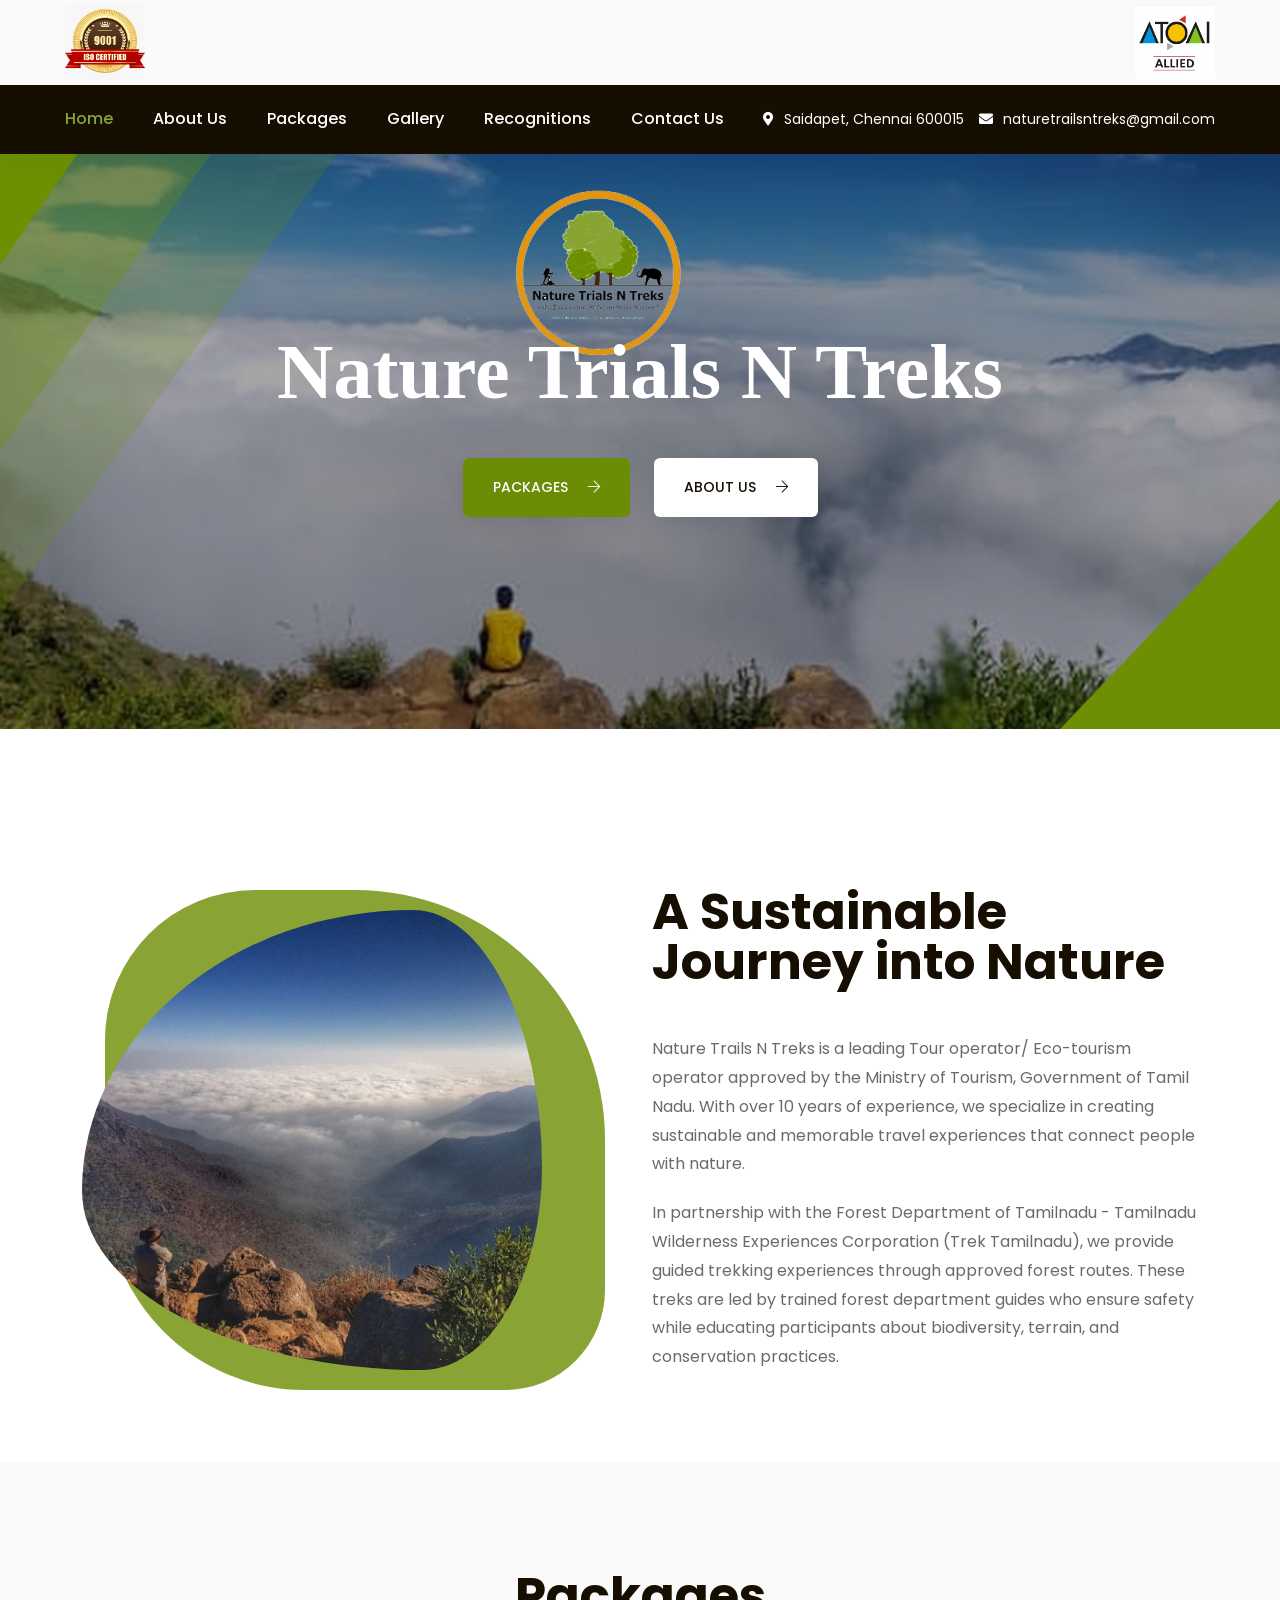
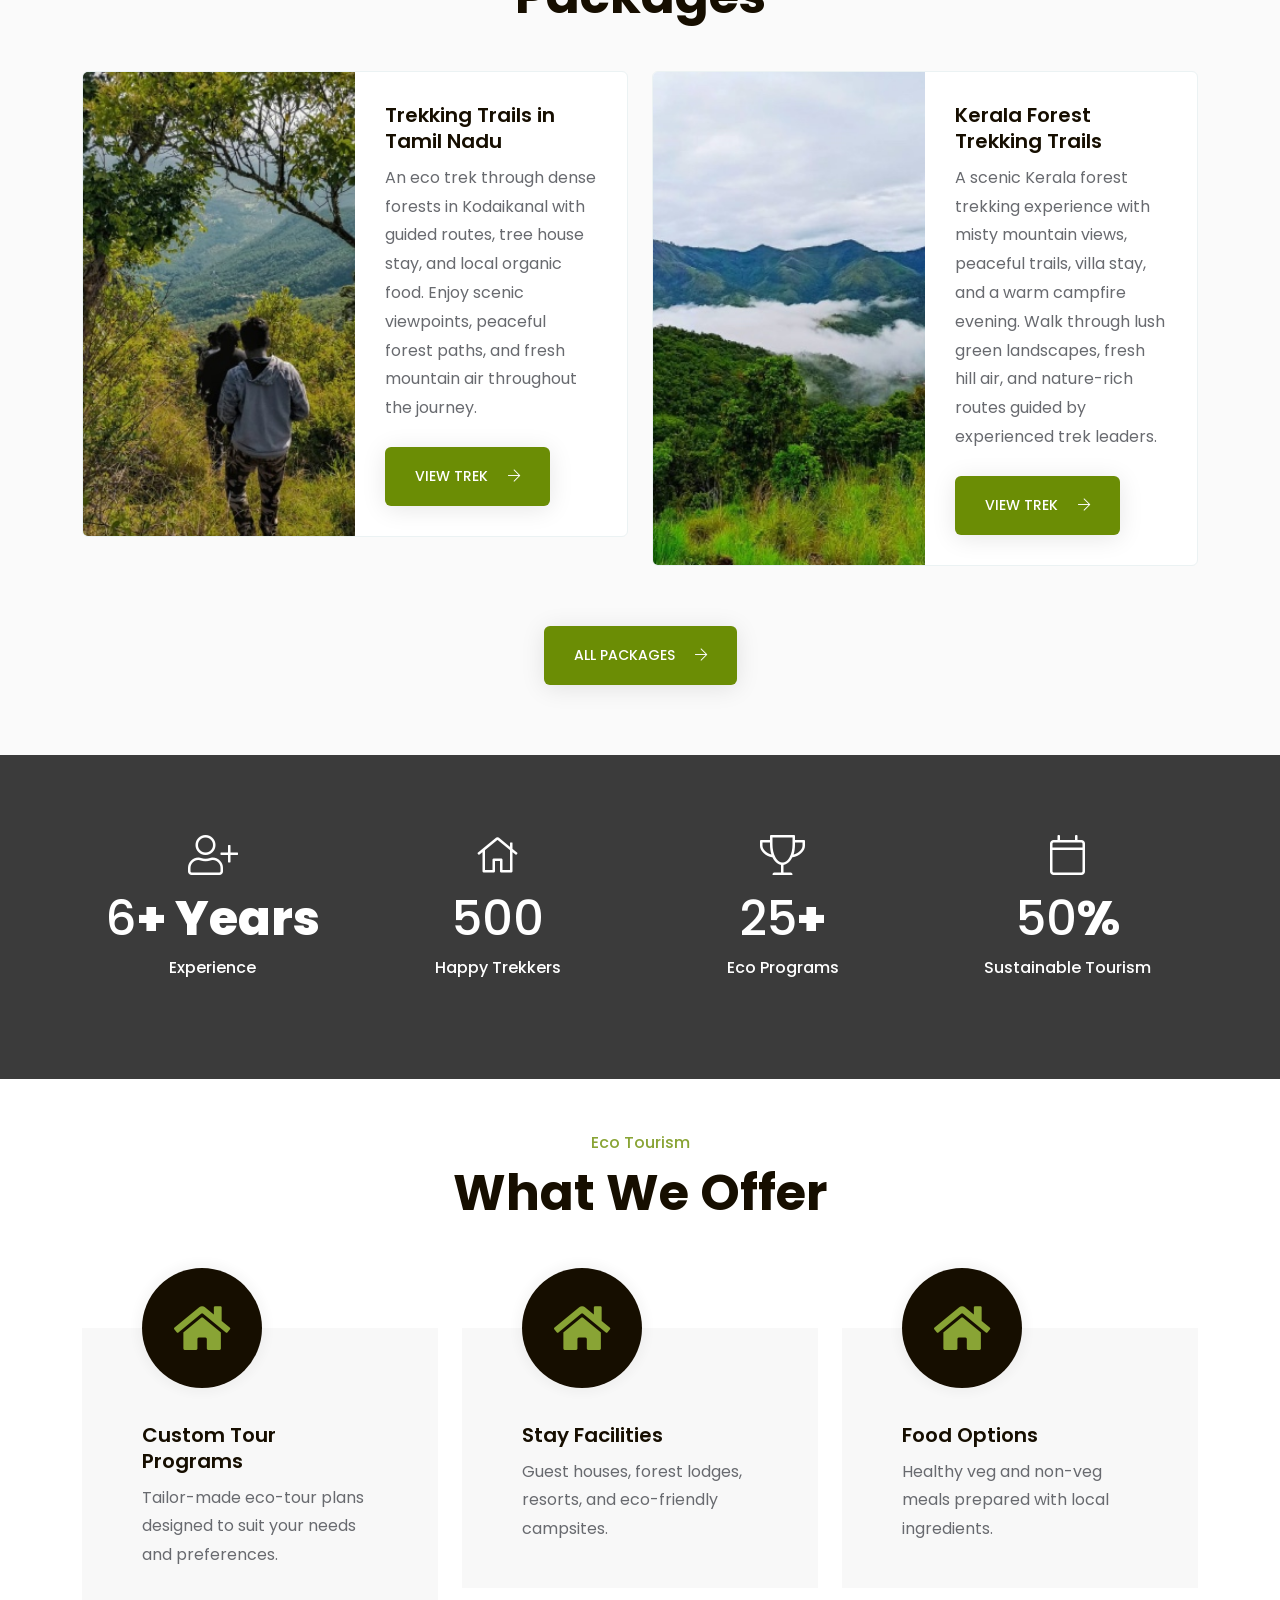
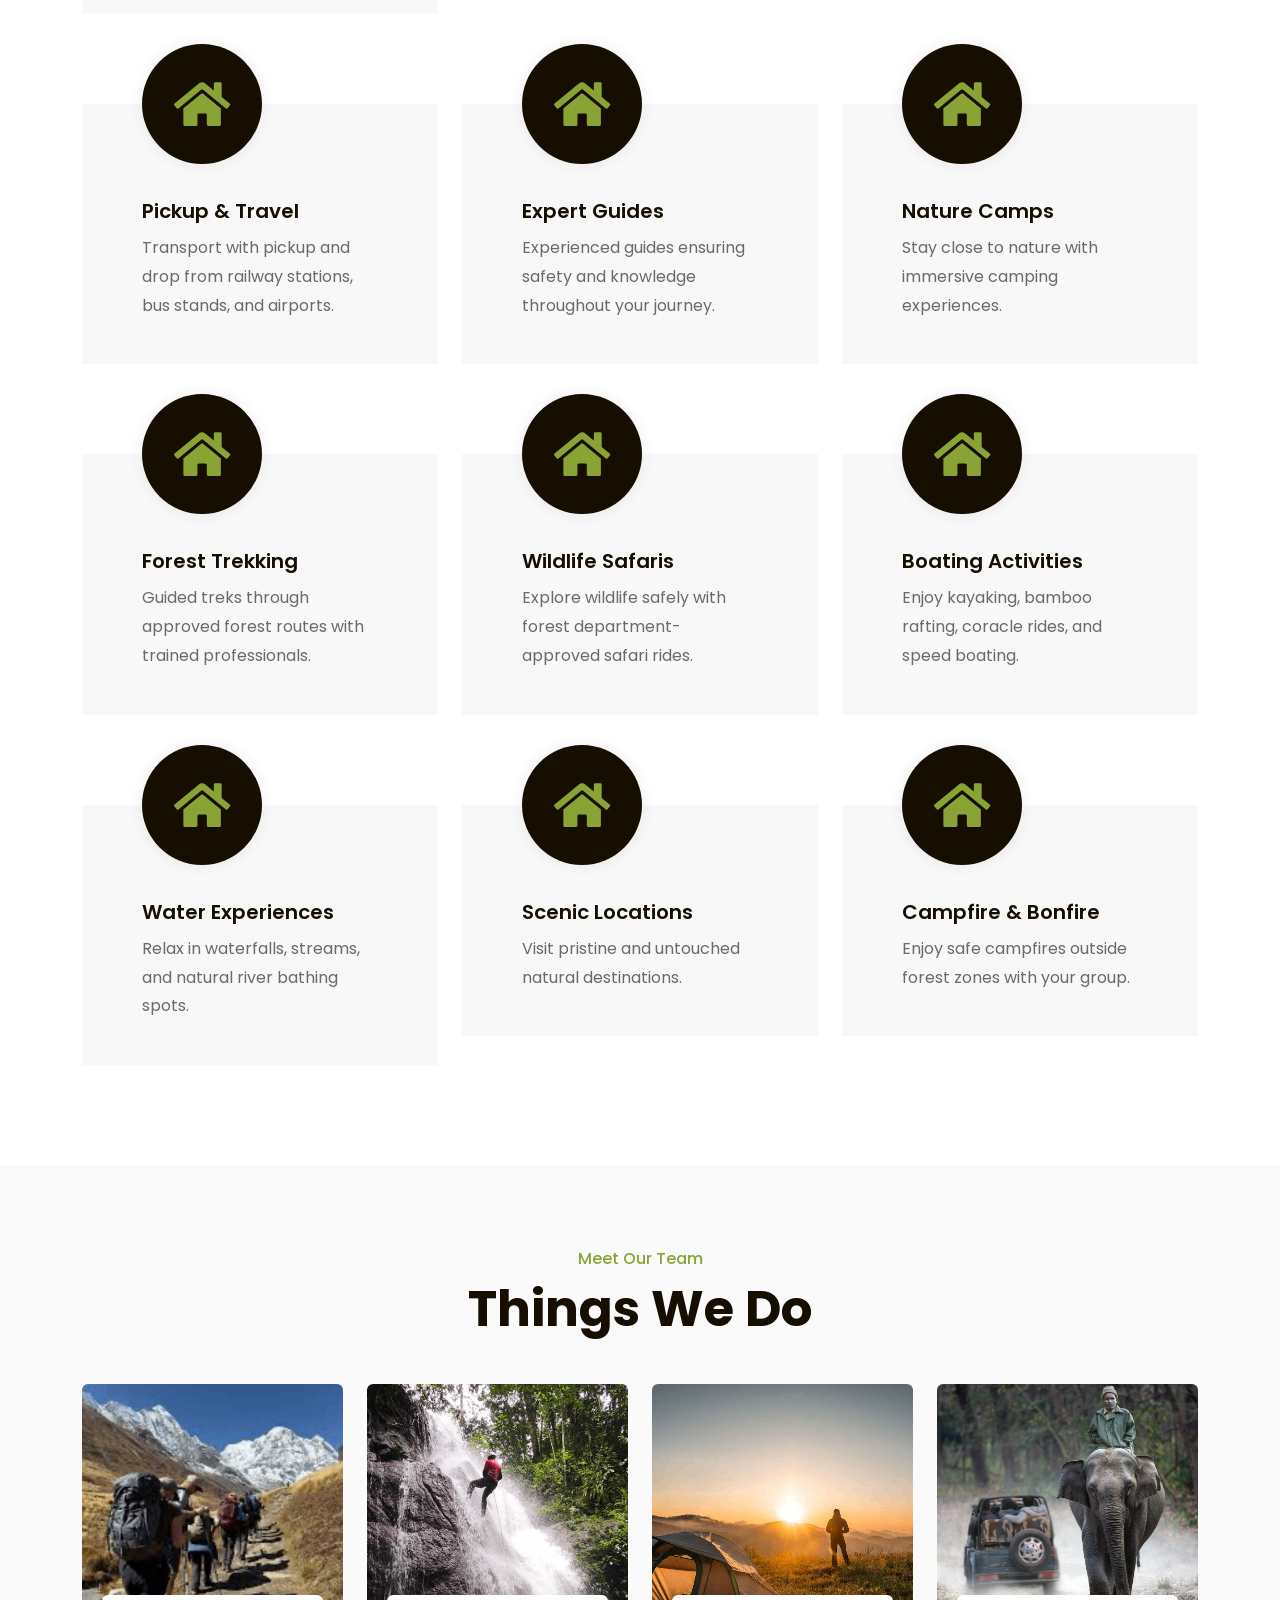
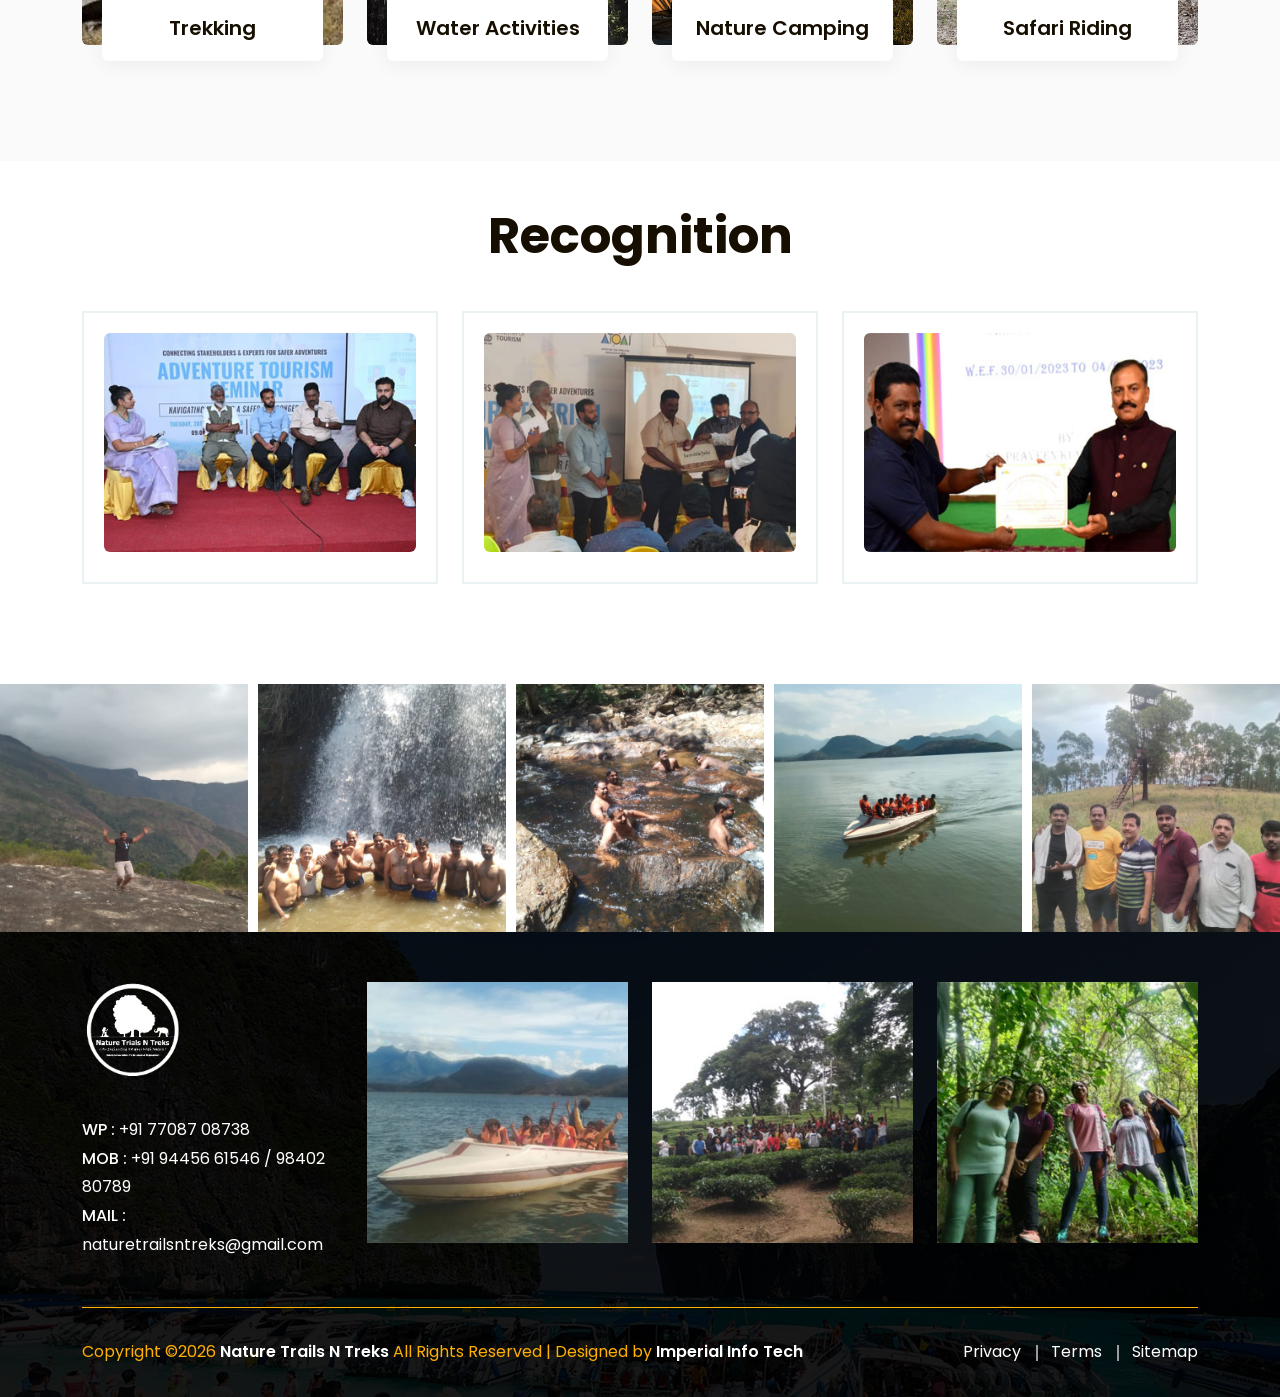
==== index.html @ 957588f3 "ssss" ====
<!DOCTYPE HTML>
<html lang="en">

<head>
  <meta charset="UTF-8">
  <meta name="viewport" content="width=device-width, initial-scale=1">
  <title>Nature Trails N Treks | Eco Tourism & Trekking Adventures in Tamil Nadu</title>
  <meta name="title" content="Nature Trails N Treks | Eco Tourism & Trekking Adventures in Tamil Nadu">
  <meta name="description"
    content="Nature Trails N Treks offers eco-tourism experiences, trekking adventures, camping, wildlife safari, hill station tours, and nature getaways across Tamil Nadu and South India.">
  <meta name="keywords"
    content="Nature Trails N Treks, trekking in Tamil Nadu, eco tourism, camping, safari riding, trekking packages, hill trekking, adventure tourism, nature tours, wildlife safari, South India trekking">
  <meta name="author" content="Nature Trails N Treks">
  <meta name="robots" content="index, follow">
  <meta name="theme-color" content="#160e00">
  <link rel="canonical" href="https://naturetrailsntreks.com/">

  <meta property="og:type" content="website">
  <meta property="og:url" content="https://naturetrailsntreks.com/">
  <meta property="og:title" content="Nature Trails N Treks | Eco Tourism & Trekking Adventures">
  <meta property="og:description"
    content="Explore trekking trails, eco-tourism packages, camping, wildlife safari, and adventure experiences with Nature Trails N Treks.">
  <meta property="og:image" content="https://naturetrailsntreks.com/assets/img/banner.jpg">
  <meta property="og:site_name" content="Nature Trails N Treks">
  <meta property="og:locale" content="en_IN">

  <meta name="twitter:card" content="summary_large_image">
  <meta name="twitter:url" content="https://naturetrailsntreks.com/">
  <meta name="twitter:title" content="Nature Trails N Treks | Eco Tourism & Trekking Adventures">
  <meta name="twitter:description"
    content="Discover trekking, camping, eco-tourism, and adventure travel experiences in Tamil Nadu and South India.">
  <meta name="twitter:image" content="https://naturetrailsntreks.com/assets/img/banner.jpg">
  <link href="assets/css/plugins/bootstrap.min.css" rel="stylesheet">
  <link href="assets/css/plugins/slick.css" rel="stylesheet">
  <link href="assets/css/plugins/ion.rangeSlider.min.css" rel="stylesheet">
  <link href="assets/css/plugins/magnific-popup.css" rel="stylesheet">
  <link href="assets/css/plugins/nice-select.css" rel="stylesheet">
  <link href="assets/css/style.css" rel="stylesheet">
  <link rel="stylesheet" class="color-changing" href="assets/css/style.css">
  <link href="assets/fonts/font-awesome.min.css" rel="stylesheet">
  <link rel="icon" type="image/png" sizes="32x32" href="favicon.png">
  <link href="assets/fonts/flaticon/flaticon.css" rel="stylesheet">


</head>

<body class="btn-style-5 sigma_header-absolute btn-rounded sidebar-style-3">
  <!--Section Start-->

  <div class="sigma_aside-overlay aside-trigger-right">
  </div>
  <aside class="sigma_aside">

    <div class="sigma_logo-wrapper">
      <a class="sigma_logo" href="index.html">
        <img src="assets/img/logo.png" width="100px" alt="logo">
      </a>
    </div>
    <ul class="navbar-nav">
      <li class="menu-item">
        <a href="index.html">Home</a>

      </li>

      <li class="menu-item ">
        <a href="about.html">About Us</a>

      </li>
      <li class="menu-item ">
        <a href="packages.html">Packages</a>

      </li>
      <li class="menu-item">
        <a href="gallery.html">Gallery</a>

      </li>
      <li class="menu-item">
        <a href="recognitions.html">Blog</a>

      </li>
      <li class="menu-item">
        <a href="contact.html">Contact Us</a>

      </li>
    </ul>

    <ul class="sigma_header-controls-inner d-flex ptt">
      <li class="aside-toggle aside-trigger">
        <span></span>
        <span></span>
        <span></span>
      </li>
    </ul>
  </aside>
  <div class="sigma_aside-overlay aside-trigger">
  </div>
  <header class="sigma_header header-absolute style-5 other can-sticky">
    <div class="sigma_header-top dark-bg d-none d-md-block" style="background-color: #fafafa">
      <div class="container-fluid">
        <div class="sigma_header-top-inner">

          <div class="sigma_logo-wrapper">
            <a class="sigma_logo" href="index.html">
              <img src="./l1.png" alt="logo" width="80px">
            </a>
          </div>

          <div class="sigma_logo-wrapper">
            <a class="sigma_logo" href="index.html">
              <img src="./l2.png" alt="logo" width="80px">
            </a>
          </div>

        </div>
      </div>
    </div>
    <div class="sigma_header-middle dn1">
      <div class="container-fluid" style="background-color: #160e00;">
        <div class="sigma_header-top-inner">

          <ul class="navbar-nav">
            <li class="menu-item menu-item-has-children active">
              <a href="index.html">Home</a>

            </li>

            <li class="menu-item menu-item-has-children">
              <a href="about.html">About Us</a>

            </li>
            <li class="menu-item menu-item-has-children">
              <a href="packages.html">Packages</a>

            </li>

            <li class="menu-item menu-item-has-children">
              <a href="gallery.html">Gallery</a>

            </li>
            <li class="menu-item menu-item-has-children">
              <a href="recognitions.html">Recognitions</a>

            </li>
            <li class="menu-item menu-item-has-children">
              <a href="contact.html">Contact Us</a>

            </li>
          </ul>
          <div class="sigma_header-top-links">
            <ul class="sigma_header-top-nav">

              <li>
                <a href="#0" style="color: #ffffff;">
                  <i class="fa fa-map-marker-alt"></i>
                  Saidapet, Chennai 600015
                </a>
              </li>

              <li>
                <a href="mailto: naturetrailsntreks@gmail.com" style="color: #ffffff;">
                  <i class="fa fa-envelope"></i>
                  naturetrailsntreks@gmail.com
                </a>
              </li>



            </ul>
          </div>

        </div>
      </div>
    </div>
    <div class="sigma_header-middle dnn">
      <div class="container-fluid" style="background-color: #160e00;">
        <div class="navbar">
          <div class="sigma_logo-wrapper dnn">
            <a class="sigma_logo" href="index.html">
              <img src="assets/img/logo-light.png" alt="logo" width="60px">
            </a>
          </div>
          <ul class="navbar-nav">
            <li class="menu-item menu-item-has-children ">
              <a href="index.html">Home</a>

            </li>

            <li class="menu-item menu-item-has-children active">
              <a href="about.html">About Us</a>

            </li>
            <li class="menu-item menu-item-has-children">
              <a href="packages.html">Packages</a>

            </li>

            <li class="menu-item menu-item-has-children">
              <a href="gallery.html">Gallery</a>

            </li>
            <li class="menu-item menu-item-has-children">
              <a href="recognitions.html">Blog</a>

            </li>
            <li class="menu-item menu-item-has-children">
              <a href="contact.html">Contact Us</a>

            </li>
          </ul>

          <div class="sigma_header-controls style-2">
            <ul class="sigma_header-controls-inner">
              <li class="aside-toggle aside-trigger">
                <span></span>
                <span></span>
                <span></span>
              </li>
            </ul>
          </div>
        </div>
      </div>
    </div>
  </header>
  <div class="search-form-wrapper">
    <div class="search-trigger sigma_close">
      <span></span>
      <span></span>
    </div>
    <form class="search-form" method="post">
      <input type="text" placeholder="Search..." value="">
      <button type="submit" class="search-btn">
        <i class="fal fa-search m-0"></i>
      </button>
    </form>
  </div>
  <!--Section End-->
  <!--Section Start-->
  <div class="sigma_banner style-8 with-form">
    <div class="sigma_banner-slider">
      <div class="banner-slider-inner bg-center bg-cover dark-overlay"
        style="background-image: url('assets/img/banner.jpg');">
        <div class="sigma_banner-text text-center">
          <div class="container">
            <div class="row justify-content-center">
              <div class="col-lg-8">
                <h1 class="title text-white">

                  Nature Trials N Treks

                </h1>
                <div class="banner-links d-flex align-items-center justify-content-center">
                  <a href="accommodations.html" class="sigma_btn">

                    Packages

                    <i class="fal fa-arrow-right ms-3 d-none d-sm-inline-block"></i>

                  </a>
                  <a href="about.html" class="sigma_btn light ms-4">

                    About Us

                    <i class="fal fa-arrow-right ms-3 d-none d-sm-inline-block"></i>

                  </a>
                </div>
              </div>
            </div>
          </div>
        </div>
        <div class="sigma_banner-shapes d-none d-sm-block">
          <div class="shape-1"></div>
          <div class="shape-2"></div>
          <div class="shape-3"></div>
          <div class="shape-4"></div>
        </div>
      </div>
      <div class="banner-slider-inner bg-center bg-cover dark-overlay"
        style="background-image: url('assets/img/banner1.jpg');">
        <div class="sigma_banner-text text-center">
          <div class="container">
            <div class="row justify-content-center">
              <div class="col-lg-8">
                <h1 class="title text-white">

                  Discover Trails & Camps

                </h1>
                <div class="banner-links d-flex align-items-center justify-content-center">
                  <a href="accommodations.html" class="sigma_btn">

                    Packages

                    <i class="fal fa-arrow-right ms-3 d-none d-sm-inline-block"></i>

                  </a>
                  <a href="about.html" class="sigma_btn light ms-4">

                    About Us

                    <i class="fal fa-arrow-right ms-3 d-none d-sm-inline-block"></i>

                  </a>
                </div>
              </div>
            </div>
          </div>
        </div>
        <div class="sigma_banner-shapes d-none d-sm-block">
          <div class="shape-1"></div>
          <div class="shape-2"></div>
          <div class="shape-3"></div>
          <div class="shape-4"></div>
        </div>
      </div>
    </div>
  </div>
  <!--Section End-->

  <!--Section Start-->
  <div class="section section-padding">
    <div class="container pdtp1 pdbt2">
      <div class="row align-items-center">
        <div class="col-lg-6">
          <div class="sigma_about style-9 w-100 h-100">
            <div class="sigma_about-image-wrapper">
              <div class="sigma_about-image">
                <img src="assets/img/about.jpg" alt="img">
              </div>
            </div>
          </div>
        </div>
        <div class="col-lg-6">
          <div class="sigma_about style-9 mt-5 mt-lg-0">
            <div class="section-title">
              <h3 class="title mb-5">A Sustainable Journey into Nature</h3>

              <p>

                Nature Trails N Treks is a leading Tour operator/ Eco-tourism operator approved by the Ministry of
                Tourism,

                Government of Tamil Nadu. With over 10 years of experience, we specialize in creating

                sustainable and memorable travel experiences that connect people with nature.

              </p>

              <p>

                In partnership with the Forest Department of Tamilnadu - Tamilnadu Wilderness Experiences Corporation
                (Trek Tamilnadu), we provide

                guided trekking experiences through approved forest routes. These treks are led by trained forest

                department guides who ensure safety while educating participants about biodiversity, terrain, and

                conservation practices.

              </p>
            </div>

          </div>
        </div>
      </div>
    </div>
  </div>
  <!--Section End-->



  <!--Section Start-->
  <div class="section section-padding" style="background-color: #fafafa;">
    <div class="container pdbt2 pdtp1">

      <div class="section-title centered">
        <span class="subtitle"></span>
        <h3 class="title">Packages</h3>
      </div>

      <div class="row">
        <div class="col-lg-6">
          <div class="sigma_team style-17">
            <div class="row g-0">
              <div class="col-md-6">
                <div class="sigma_team-thumb">
                  <img src="assets/img/pack1.jpg" alt="team">
                </div>
              </div>
              <div class="col-md-6 col-sm-6">
                <div class="sigma_team-body">
                  <h5>
                    <a href="accommodations-detail.html">Trekking Trails in Tamil Nadu</a>
                  </h5>

                  <p>
                    An eco trek through dense forests in Kodaikanal with guided routes, tree house stay, and local
                    organic food.
                    Enjoy scenic viewpoints, peaceful forest paths, and fresh mountain air throughout the journey.
                  </p>

                  <div class="d-flex align-items-center mt-4">
                    <a href="accommodations-detail.html" class="sigma_btn">
                      View Trek <i class="fal fa-arrow-right ms-3"></i>
                    </a>
                  </div>
                </div>
              </div>

            </div>
          </div>
        </div>
        <div class="col-lg-6">
          <div class="sigma_team style-17">
            <div class="row g-0">
              <div class="col-md-6">
                <div class="sigma_team-thumb">
                  <img src="assets/img/pack2.jpg" alt="team">
                </div>
              </div>
              <div class="col-md-6 col-sm-6">
                <div class="sigma_team-body">
                  <h5>
                    <a href="accommodations-detail.html">Kerala Forest Trekking Trails</a>
                  </h5>

                  <p>
                    A scenic Kerala forest trekking experience with misty mountain views, peaceful trails, villa stay,
                    and a warm campfire evening.
                    Walk through lush green landscapes, fresh hill air, and nature-rich routes guided by experienced
                    trek leaders.
                  </p>
                  <div class="d-flex align-items-center mt-4">
                    <a href="accommodations-detail.html" class="sigma_btn">
                      View Trek <i class="fal fa-arrow-right ms-3"></i>
                    </a>
                  </div>
                </div>
              </div>
            </div>
          </div>
        </div>


        <div class="pdng"></div>
      </div>
      <div class="text-center">
        <a href="accommodations.html" class="sigma_btn btc">

          All Packages

          <i class="fal fa-arrow-right ms-3"></i>

        </a>
      </div>
    </div>




  </div>
  </div>
  </div>
  </div>
  <!--Section End-->

  <!--Section Start-->
  <div class="section section-padding secondary-overlay">
    <video autoplay muted loop id="myVideo">
      <source src="assets/video/nat.mp4" type="video/mp4">
    </video>
    <div class="container pdtp1">

      <div class="row">
        <div class="col-lg-3 col-md-4 col-sm-6">
          <div class="sigma_counter style-5">
            <i class="fal fa-user-plus text-white"></i>
            <span>

              <b class="counter" data-from="0" data-to="10">10</b>

              <span class="plus">+ Years</span>
            </span>
            <p class="text-white">Experience</p>
          </div>
        </div>
        <div class="col-lg-3 col-md-4 col-sm-6">
          <div class="sigma_counter style-5">
            <i class="fal fa-home text-white"></i>
            <span>

              <b class="counter" data-from="0" data-to="1000">1000 +</b>

            </span>
            <p class="text-white">Happy Trekkers</p>
          </div>
        </div>
        <div class="col-lg-3 col-md-4 col-sm-6">
          <div class="sigma_counter style-5">
            <i class="fal fa-trophy text-white"></i>
            <span>

              <b class="counter" data-from="0" data-to="50">50</b>

              <span class="plus">+</span>
            </span>
            <p class="text-white">Eco Programs</p>
          </div>
        </div>
        <div class="col-lg-3 col-md-4 col-sm-6">
          <div class="sigma_counter style-5">
            <i class="fal fa-calendar text-white"></i>
            <span>

              <b class="counter" data-from="0" data-to="100">100</b>

              <span class="plus">%</span>
            </span>
            <p class="text-white">Sustainable Tourism</p>
          </div>
        </div>
      </div>
    </div>
  </div>
  <!--Section End-->


  <!--Section Start-->
  <div class="section section-padding pt-0 sigma_service-sec style-19 ppd">
    <div class="container pdtp  pdbt1">
      <div class="section-title centered">

        <span class="subtitle">Eco Tourism</span>

        <h3 class="title">What We Offer</h3>

      </div>
      <div class="row">

        <div class="col-lg-4 col-md-6">
          <div class="sigma_service style-19 has-overlay">
            <div class="service-image-overlay bg-center bg-cover"
              style="background-image: url('assets/img/laboratory/350x350.jpg')">
            </div>
            <div class="sigma_service-thumb">
              <i class="fa fa-home"></i>
            </div>
            <div class="sigma_service-body">
              <h5><a href="#0">Custom Tour Programs</a></h5>
              <p>Tailor-made eco-tour plans designed to suit your needs and preferences.</p>

            </div>
          </div>
        </div>
        <div class="col-lg-4 col-md-6">
          <div class="sigma_service style-19 has-overlay">
            <div class="service-image-overlay bg-center bg-cover"
              style="background-image: url('assets/img/laboratory/350x350-0.jpg')">
            </div>
            <div class="sigma_service-thumb">
              <i class="fa fa-home"></i>
            </div>
            <div class="sigma_service-body">
              <h5><a href="#0">Stay Facilities</a></h5>
              <p>Guest houses, forest lodges, resorts, and eco-friendly campsites.</p>

            </div>
          </div>
        </div>
        <div class="col-lg-4 col-md-6">
          <div class="sigma_service style-19 has-overlay">
            <div class="service-image-overlay bg-center bg-cover"
              style="background-image: url('assets/img/laboratory/350x350-1.jpg')">
            </div>
            <div class="sigma_service-thumb">
              <i class="fa fa-home"></i>
            </div>
            <div class="sigma_service-body">
              <h5><a href="#0">Food Options</a></h5>
              <p>Healthy veg and non-veg meals prepared with local ingredients.</p>
            </div>
          </div>
        </div>

        <div class="col-lg-4 col-md-6">
          <div class="sigma_service style-19 has-overlay">
            <div class="service-image-overlay bg-center bg-cover"
              style="background-image: url('assets/img/laboratory/350x350-2.jpg')">
            </div>
            <div class="sigma_service-thumb">
              <i class="fa fa-home"></i>
            </div>
            <div class="sigma_service-body">
              <h5><a href="#0">Pickup & Travel</a></h5>
              <p>Transport with pickup and drop from railway stations, bus stands, and airports.</p>

            </div>
          </div>
        </div>
        <div class="col-lg-4 col-md-6">
          <div class="sigma_service style-19 has-overlay">
            <div class="service-image-overlay bg-center bg-cover"
              style="background-image: url('assets/img/laboratory/350x350-3.jpg')">
            </div>
            <div class="sigma_service-thumb">
              <i class="fa fa-home"></i>
            </div>
            <div class="sigma_service-body">
              <h5><a href="#0">Expert Guides</a></h5>
              <p>Experienced guides ensuring safety and knowledge throughout your journey.</p>

            </div>
          </div>
        </div>
        <div class="col-lg-4 col-md-6">
          <div class="sigma_service style-19 has-overlay">
            <div class="service-image-overlay bg-center bg-cover"
              style="background-image: url('assets/img/laboratory/350x350-4.jpg')">
            </div>
            <div class="sigma_service-thumb">
              <i class="fa fa-home"></i>
            </div>
            <div class="sigma_service-body">
              <h5><a href="#0">Nature Camps</a></h5>
              <p>Stay close to nature with immersive camping experiences.</p>

            </div>
          </div>
        </div>

        <div class="col-lg-4 col-md-6">
          <div class="sigma_service style-19 has-overlay">
            <div class="service-image-overlay bg-center bg-cover"
              style="background-image: url('assets/img/laboratory/350x350-4.jpg')">
            </div>
            <div class="sigma_service-thumb">
              <i class="fa fa-home"></i>
            </div>
            <div class="sigma_service-body">
              <h5><a href="#0">Forest Trekking</a></h5>
              <p>Guided treks through approved forest routes with trained professionals.</p>

            </div>
          </div>
        </div>

        <div class="col-lg-4 col-md-6">
          <div class="sigma_service style-19 has-overlay">
            <div class="service-image-overlay bg-center bg-cover"
              style="background-image: url('assets/img/laboratory/350x350-4.jpg')">
            </div>
            <div class="sigma_service-thumb">
              <i class="fa fa-home"></i>
            </div>
            <div class="sigma_service-body">
              <h5><a href="#0">Wildlife Safaris</a></h5>
              <p>Explore wildlife safely with forest department-approved safari rides.</p>

            </div>
          </div>
        </div>

        <div class="col-lg-4 col-md-6">
          <div class="sigma_service style-19 has-overlay">
            <div class="service-image-overlay bg-center bg-cover"
              style="background-image: url('assets/img/laboratory/350x350-4.jpg')">
            </div>
            <div class="sigma_service-thumb">
              <i class="fa fa-home"></i>
            </div>
            <div class="sigma_service-body">
              <h5><a href="#0">Boating Activities</a></h5>
              <p>Enjoy kayaking, bamboo rafting, coracle rides, and speed boating.</p>

            </div>
          </div>
        </div>


        <div class="col-lg-4 col-md-6">
          <div class="sigma_service style-19 has-overlay">
            <div class="service-image-overlay bg-center bg-cover"
              style="background-image: url('assets/img/laboratory/350x350-4.jpg')">
            </div>
            <div class="sigma_service-thumb">
              <i class="fa fa-home"></i>
            </div>
            <div class="sigma_service-body">
              <h5><a href="#0">Water Experiences</a></h5>
              <p>Relax in waterfalls, streams, and natural river bathing spots.</p>

            </div>
          </div>
        </div>

        <div class="col-lg-4 col-md-6">
          <div class="sigma_service style-19 has-overlay">
            <div class="service-image-overlay bg-center bg-cover"
              style="background-image: url('assets/img/laboratory/350x350-4.jpg')">
            </div>
            <div class="sigma_service-thumb">
              <i class="fa fa-home"></i>
            </div>
            <div class="sigma_service-body">
              <h5><a href="#0">Scenic Locations</a></h5>
              <p>Visit pristine and untouched natural destinations.</p>

            </div>
          </div>
        </div>


        <div class="col-lg-4 col-md-6">
          <div class="sigma_service style-19 has-overlay">
            <div class="service-image-overlay bg-center bg-cover"
              style="background-image: url('assets/img/laboratory/350x350-4.jpg')">
            </div>
            <div class="sigma_service-thumb">
              <i class="fa fa-home"></i>
            </div>
            <div class="sigma_service-body">
              <h5><a href="#0">Campfire & Bonfire</a></h5>
              <p>Enjoy safe campfires outside forest zones with your group.</p>

            </div>
          </div>
        </div>



      </div>

    </div>
  </div>
  <!--Section End-->


  <div class="section section-padding bg-gray">
    <div class="container">
      <div class="section-title centered">
        <span class="subtitle">Meet Our Team</span>
        <h3 class="title mb-0">Things We Do</h3>
      </div>
      <div class="row">
        <div class="col-lg-3 col-md-4 col-sm-6">
          <div class="sigma_team style-15">
            <div class="sigma_team-thumb">
              <img src="assets/img/trekking.png" alt="team">
            </div>
            <div class="sigma_team-body">
              <h5>

                <a href="#">Trekking</a>

              </h5>
            </div>
          </div>
        </div>
        <div class="col-lg-3 col-md-4 col-sm-6">
          <div class="sigma_team style-15">
            <div class="sigma_team-thumb">
              <img src="assets/img/water.png" alt="team">
            </div>
            <div class="sigma_team-body">
              <h5>

                <a href="#">Water Activities</a>

              </h5>
            </div>
          </div>
        </div>
        <div class="col-lg-3 col-md-4 col-sm-6">
          <div class="sigma_team style-15">
            <div class="sigma_team-thumb">
              <img src="assets/img/camp.png" alt="team">
            </div>
            <div class="sigma_team-body">
              <h5>

                <a href="#">Nature Camping</a>

              </h5>
            </div>
          </div>
        </div>

        <div class="col-lg-3 col-md-4 col-sm-6">
          <div class="sigma_team style-15">
            <div class="sigma_team-thumb">
              <img src="assets/img/safari.png" alt="team">
            </div>
            <div class="sigma_team-body">
              <h5>

                <a href="#">Safari Riding</a>

              </h5>
            </div>
          </div>
        </div>

      </div>
    </div>
  </div>

  <!--Section Start-->
  <div class="section section-padding pt-0">
    <div class="container pdtp">
      <div class="section-title centered">
        <!-- <span class="subtitle">Villa Offers</span> -->
        <h3 class="title">Recognition</h3>
      </div>
      <div class="row">
        <div class="col-lg-4 col-md-6">
          <article class="sigma_post style-15">
            <div class="sigma_post-thumb">
              <a href="recognitions.html">
                <img src="assets/img/recognition/r5.jpg" alt="img">
              </a>
            </div>
          </article>
        </div>
        <div class="col-lg-4 col-md-6">
          <article class="sigma_post style-15">
            <div class="sigma_post-thumb">
              <a href="recognitions.html">
                <img src="assets/img/recognition/r6.jpg" alt="img">
              </a>
            </div>
          </article>
        </div>
        <div class="col-lg-4 col-md-6">
          <article class="sigma_post style-15">
            <div class="sigma_post-thumb">
              <a href="recognitions.html">
                <img src="assets/img/recognition/r4.jpg" alt="img">
              </a>
            </div>
            </div>
          </article>
        </div>
      </div>
    </div>
  </div>
  <!--Section End-->





  <!--Section Start-->
  <div class="section section-padding p-0">
    <div class="container-fluid p-0">
      <div class="sigma_instagram style-1 insta-images pdtp1">
        <div class="sigma_instagram-slider">
          <a>
            <img src="assets/img/gallery/g1.jpg" alt="img">
          </a>
          <a>
            <img src="assets/img/gallery/g2.jpg" alt="img">
          </a>
          <a>
            <img src="assets/img/gallery/g3.jpg" alt="img">
          </a>
          <a>
            <img src="assets/img/gallery/g4.jpg" alt="img">
          </a>
          <a>
            <img src="assets/img/gallery/g5.jpg" alt="img">
          </a>
          <a>
            <img src="assets/img/gallery/g6.jpg" alt="img">
          </a>

          <a>
            <img src="assets/img/gallery/g7.jpg" alt="img">
          </a>
        </div>
      </div>
    </div>
  </div>
  <!--Section End-->





  <!--Section Start-->
  <footer class="sigma_footer style-5 pb-0">
    <div class="section ptp sigma_product-sec2 style-102 bg-cover bg-center"
      style="background-image: url('assets/img/shop/pharmacy/1920x800.jpg');">

      <div class="sigma_footer-middle">
        <div class="container">
          <div class="row">
            <div class="col-lg-3">
              <div class="sigma_footer-widget">
                <div class="sigma_footer-logo mb-4">
                  <img src="assets/img/logo-light.png" width="100px" alt="logo">
                </div>
                <div class="row">
                  <form method="post">
                    <p class="mb-0 mt-3" style="color: #fff;"><b>WP : </b> +91 77087 08738 <br>
                      <b>MOB : </b> +91 94456 61546 / 98402 80789 <br>
                      <b>MAIL : </b> naturetrailsntreks@gmail.com
                    </p>
                  </form>
                </div>

              </div>
            </div>

            <div class="col-lg-3">
              <div class="sigma_footer-widget">
                <div class="sigma_footer-logo mb-4">
                  <img src="assets/img/foot-1.jpg">
                </div>


              </div>
            </div>

            <div class="col-lg-3">
              <div class="sigma_footer-widget">
                <div class="sigma_footer-logo mb-4">
                  <img src="assets/img/foot-2.jpg">
                </div>


              </div>
            </div>

            <div class="col-lg-3">
              <div class="sigma_footer-widget">
                <div class="sigma_footer-logo mb-4">
                  <img src="assets/img/foot-3.jpg">
                </div>


              </div>
            </div>


          </div>
        </div>
      </div>
      <div class="container">
        <div class="sigma_footer-bottom d-block d-sm-flex align-items-center justify-content-between"
          style="border-top: 1px solid #ffb000;">
          <div class="sigma_footer-copyright mt-0 mb-3 mb-sm-0">
            <p class="mb-0" style="color: #ffb000;">Copyright ©2026
              <a href="https://naturetrailsntreks.com" target="_blank"> Nature Trails N Treks</a>
              All Rights Reserved | Designed by <a href="https://impinfo.in" target="_blank"> Imperial Info Tech</a>
            </p>
          </div>
          <ul class="sigma_footer-links">
            <li>
              <a href="resort-policy.html">Privacy</a>
            </li>
            <li>
              <a href="terms-conditions.html">Terms</a>
            </li>
            <li>
              <a href="#0">Sitemap</a>
            </li>

          </ul>
        </div>
      </div>
    </div>
  </footer>
  <!--Section End-->

  <!--Section Start-->
  <div class="sigma_top style-4">
    <i class="far fa-angle-double-up"></i>
    <i class="far fa-angle-double-up"></i>
  </div>
  <!--Section End-->

  <!-- Dasboard Panel -->
  <!-- Dasboard Panel -->

  <!-- Theme skins -->

  <script src="assets/js/plugins/jquery-3.4.1.min.js"></script>
  <script src="assets/js/plugins/popper.min.js"></script>
  <script src="assets/js/plugins/bootstrap.min.js"></script>
  <script src="assets/js/plugins/bootstrap-datepicker.min.js"></script>


  <script src="assets/js/plugins/slick.min.js"></script>
  <script src="assets/js/plugins/imagesloaded.min.js"></script>
  <script src="assets/js/plugins/isotope.pkgd.min.js"></script>
  <script src="assets/js/plugins/jquery.magnific-popup.min.js"></script>
  <script src="assets/js/plugins/jquery.nice-select.js"></script>
  <script src="assets/js/plugins/jquery.counterup.min.js"></script>
  <script src="assets/js/plugins/jquery.inview.min.js"></script>
  <script src="assets/js/plugins/ion.rangeSlider.min.js"></script>
  <script src="assets/js/main.js"></script>
  <!-- Contact form -->
  <script src="assets/js/jquery.validate.min.js"></script>
  <script src="assets/js/form.js"></script>

  <script>
    (function (w, d, s, u) {
      w.gbwawc = {
        url: u,
        options: {
          waId: "+91 9841446698",
          siteName: "The Farmville",
          siteTag: " Available",
          siteLogo: "#",
          widgetPosition: "RIGHT",
          triggerMessage: "Message Us",
          welcomeMessage: "Welcome to The Farmville. \nHow Can We help you?",
          brandColor: "#25D366",
          messageText: "",
          replyOptions: ['', '', ''],
        },
      };
      var h = d.getElementsByTagName(s)[0],
        j = d.createElement(s);
      j.async = true;
      j.src = u + "/whatsapp-widget.min.js?_=" + Math.random();
      h.parentNode.insertBefore(j, h);
    })(window, document, "script", "https://waw.gallabox.com");
    $(".flex-nowrap").css("display", "none");



  </script>

</body>

</html>
---- assets/css/plugins/ion.rangeSlider.min.css ----
/*!Ion.RangeSlider, 2.3.1, © Denis Ineshin, 2010 - 2019, IonDen.com, Build date: 2019-12-19 16:51:02*/.irs{position:relative;display:block;-webkit-touch-callout:none;-webkit-user-select:none;-khtml-user-select:none;-moz-user-select:none;-ms-user-select:none;user-select:none;font-size:12px;font-family:Arial,sans-serif}.irs-line{position:relative;display:block;overflow:hidden;outline:none !important}.irs-bar{position:absolute;display:block;left:0;width:0}.irs-shadow{position:absolute;display:none;left:0;width:0}.irs-handle{position:absolute;display:block;box-sizing:border-box;cursor:default;z-index:1}.irs-handle.type_last{z-index:2}.irs-min,.irs-max{position:absolute;display:block;cursor:default}.irs-min{left:0}.irs-max{right:0}.irs-from,.irs-to,.irs-single{position:absolute;display:block;top:0;left:0;cursor:default;white-space:nowrap}.irs-grid{position:absolute;display:none;bottom:0;left:0;width:100%;height:20px}.irs-with-grid .irs-grid{display:block}.irs-grid-pol{position:absolute;top:0;left:0;width:1px;height:8px;background:#000}.irs-grid-pol.small{height:4px}.irs-grid-text{position:absolute;bottom:0;left:0;white-space:nowrap;text-align:center;font-size:9px;line-height:9px;padding:0 3px;color:#000}.irs-disable-mask{position:absolute;display:block;top:0;left:-1%;width:102%;height:100%;cursor:default;background:rgba(0,0,0,0);z-index:2}.lt-ie9 .irs-disable-mask{background:#000;filter:alpha(opacity=0);cursor:not-allowed}.irs-disabled{opacity:.4}.irs-hidden-input{position:absolute !important;display:block !important;top:0 !important;left:0 !important;width:0 !important;height:0 !important;font-size:0 !important;line-height:0 !important;padding:0 !important;margin:0 !important;overflow:hidden;outline:none !important;z-index:-9999 !important;background:none !important;border-style:solid !important;border-color:transparent !important}.irs--flat{height:40px}.irs--flat.irs-with-grid{height:60px}.irs--flat .irs-line{top:25px;height:12px;background-color:#e1e4e9;border-radius:4px}.irs--flat .irs-bar{top:25px;height:12px;background-color:#ed5565}.irs--flat .irs-bar--single{border-radius:4px 0 0 4px}.irs--flat .irs-shadow{height:1px;bottom:16px;background-color:#e1e4e9}.irs--flat .irs-handle{top:22px;width:16px;height:18px;background-color:transparent}.irs--flat .irs-handle>i:first-child{position:absolute;display:block;top:0;left:50%;width:2px;height:100%;margin-left:-1px;background-color:#da4453}.irs--flat .irs-handle.state_hover>i:first-child,.irs--flat .irs-handle:hover>i:first-child{background-color:#a43540}.irs--flat .irs-min,.irs--flat .irs-max{top:0;padding:1px 3px;color:#999;font-size:10px;line-height:1.333;text-shadow:none;background-color:#e1e4e9;border-radius:4px}.irs--flat .irs-from,.irs--flat .irs-to,.irs--flat .irs-single{color:white;font-size:10px;line-height:1.333;text-shadow:none;padding:1px 5px;background-color:#ed5565;border-radius:4px}.irs--flat .irs-from:before,.irs--flat .irs-to:before,.irs--flat .irs-single:before{position:absolute;display:block;content:"";bottom:-6px;left:50%;width:0;height:0;margin-left:-3px;overflow:hidden;border:3px solid transparent;border-top-color:#ed5565}.irs--flat .irs-grid-pol{background-color:#e1e4e9}.irs--flat .irs-grid-text{color:#999}.irs--big{height:55px}.irs--big.irs-with-grid{height:70px}.irs--big .irs-line{top:33px;height:12px;background-color:white;background:linear-gradient(to bottom, #ddd -50%, white 150%);border:1px solid #ccc;border-radius:12px}.irs--big .irs-bar{top:33px;height:12px;background-color:#92bce0;border:1px solid #428bca;background:linear-gradient(to bottom, #ffffff 0%, #428bca 30%, #b9d4ec 100%);box-shadow:inset 0 0 1px 1px rgba(255,255,255,0.5)}.irs--big .irs-bar--single{border-radius:12px 0 0 12px}.irs--big .irs-shadow{height:1px;bottom:16px;background-color:rgba(66,139,202,0.5)}.irs--big .irs-handle{top:25px;width:30px;height:30px;border:1px solid rgba(0,0,0,0.3);background-color:#cbcfd5;background:linear-gradient(to bottom, white 0%, #B4B9BE 30%, white 100%);box-shadow:1px 1px 2px rgba(0,0,0,0.2),inset 0 0 3px 1px white;border-radius:30px}.irs--big .irs-handle.state_hover,.irs--big .irs-handle:hover{border-color:rgba(0,0,0,0.45);background-color:#939ba7;background:linear-gradient(to bottom, white 0%, #919BA5 30%, white 100%)}.irs--big .irs-min,.irs--big .irs-max{top:0;padding:1px 5px;color:white;text-shadow:none;background-color:#9f9f9f;border-radius:3px}.irs--big .irs-from,.irs--big .irs-to,.irs--big .irs-single{color:white;text-shadow:none;padding:1px 5px;background-color:#428bca;background:linear-gradient(to bottom, #428bca 0%, #3071a9 100%);border-radius:3px}.irs--big .irs-grid-pol{background-color:#428bca}.irs--big .irs-grid-text{color:#428bca}.irs--modern{height:55px}.irs--modern.irs-with-grid{height:55px}.irs--modern .irs-line{top:25px;height:5px;background-color:#d1d6e0;background:linear-gradient(to bottom, #e0e4ea 0%, #d1d6e0 100%);border:1px solid #a3adc1;border-bottom-width:0;border-radius:5px}.irs--modern .irs-bar{top:25px;height:5px;background:#20b426;background:linear-gradient(to bottom, #20b426 0%, #18891d 100%)}.irs--modern .irs-bar--single{border-radius:5px 0 0 5px}.irs--modern .irs-shadow{height:1px;bottom:21px;background-color:rgba(209,214,224,0.5)}.irs--modern .irs-handle{top:37px;width:12px;height:13px;border:1px solid #a3adc1;border-top-width:0;box-shadow:1px 1px 1px rgba(0,0,0,0.1);border-radius:0 0 3px 3px}.irs--modern .irs-handle>i:nth-child(1){position:absolute;display:block;top:-4px;left:1px;width:6px;height:6px;border:1px solid #a3adc1;background:white;transform:rotate(45deg)}.irs--modern .irs-handle>i:nth-child(2){position:absolute;display:block;box-sizing:border-box;top:0;left:0;width:10px;height:12px;background:#e9e6e6;background:linear-gradient(to bottom, white 0%, #e9e6e6 100%);border-radius:0 0 3px 3px}.irs--modern .irs-handle>i:nth-child(3){position:absolute;display:block;box-sizing:border-box;top:3px;left:3px;width:4px;height:5px;border-left:1px solid #a3adc1;border-right:1px solid #a3adc1}.irs--modern .irs-handle.state_hover,.irs--modern .irs-handle:hover{border-color:#7685a2;background:#c3c7cd;background:linear-gradient(to bottom, #ffffff 0%, #919ba5 30%, #ffffff 100%)}.irs--modern .irs-handle.state_hover>i:nth-child(1),.irs--modern .irs-handle:hover>i:nth-child(1){border-color:#7685a2}.irs--modern .irs-handle.state_hover>i:nth-child(3),.irs--modern .irs-handle:hover>i:nth-child(3){border-color:#48536a}.irs--modern .irs-min,.irs--modern .irs-max{top:0;font-size:10px;line-height:1.333;text-shadow:none;padding:1px 5px;color:white;background-color:#d1d6e0;border-radius:5px}.irs--modern .irs-from,.irs--modern .irs-to,.irs--modern .irs-single{font-size:10px;line-height:1.333;text-shadow:none;padding:1px 5px;background-color:#20b426;color:white;border-radius:5px}.irs--modern .irs-from:before,.irs--modern .irs-to:before,.irs--modern .irs-single:before{position:absolute;display:block;content:"";bottom:-6px;left:50%;width:0;height:0;margin-left:-3px;overflow:hidden;border:3px solid transparent;border-top-color:#20b426}.irs--modern .irs-grid{height:25px}.irs--modern .irs-grid-pol{background-color:#dedede}.irs--modern .irs-grid-text{color:silver;font-size:13px}.irs--sharp{height:50px;font-size:12px;line-height:1}.irs--sharp.irs-with-grid{height:57px}.irs--sharp .irs-line{top:30px;height:2px;background-color:black;border-radius:2px}.irs--sharp .irs-bar{top:30px;height:2px;background-color:#ee22fa}.irs--sharp .irs-bar--single{border-radius:2px 0 0 2px}.irs--sharp .irs-shadow{height:1px;bottom:21px;background-color:rgba(0,0,0,0.5)}.irs--sharp .irs-handle{top:25px;width:10px;height:10px;background-color:#a804b2}.irs--sharp .irs-handle>i:first-child{position:absolute;display:block;top:100%;left:0;width:0;height:0;border:5px solid transparent;border-top-color:#a804b2}.irs--sharp .irs-handle.state_hover,.irs--sharp .irs-handle:hover{background-color:black}.irs--sharp .irs-handle.state_hover>i:first-child,.irs--sharp .irs-handle:hover>i:first-child{border-top-color:black}.irs--sharp .irs-min,.irs--sharp .irs-max{color:white;font-size:14px;line-height:1;top:0;padding:3px 4px;opacity:.4;background-color:#a804b2;border-radius:2px}.irs--sharp .irs-from,.irs--sharp .irs-to,.irs--sharp .irs-single{font-size:14px;line-height:1;text-shadow:none;padding:3px 4px;background-color:#a804b2;color:white;border-radius:2px}.irs--sharp .irs-from:before,.irs--sharp .irs-to:before,.irs--sharp .irs-single:before{position:absolute;display:block;content:"";bottom:-6px;left:50%;width:0;height:0;margin-left:-3px;overflow:hidden;border:3px solid transparent;border-top-color:#a804b2}.irs--sharp .irs-grid{height:25px}.irs--sharp .irs-grid-pol{background-color:#dedede}.irs--sharp .irs-grid-text{color:silver;font-size:13px}.irs--round{height:50px}.irs--round.irs-with-grid{height:65px}.irs--round .irs-line{top:36px;height:4px;background-color:#dee4ec;border-radius:4px}.irs--round .irs-bar{top:36px;height:4px;background-color:#006cfa}.irs--round .irs-bar--single{border-radius:4px 0 0 4px}.irs--round .irs-shadow{height:4px;bottom:21px;background-color:rgba(222,228,236,0.5)}.irs--round .irs-handle{top:26px;width:24px;height:24px;border:4px solid #006cfa;background-color:white;border-radius:24px;box-shadow:0 1px 3px rgba(0,0,255,0.3)}.irs--round .irs-handle.state_hover,.irs--round .irs-handle:hover{background-color:#f0f6ff}.irs--round .irs-min,.irs--round .irs-max{color:#333;font-size:14px;line-height:1;top:0;padding:3px 5px;background-color:rgba(0,0,0,0.1);border-radius:4px}.irs--round .irs-from,.irs--round .irs-to,.irs--round .irs-single{font-size:14px;line-height:1;text-shadow:none;padding:3px 5px;background-color:#006cfa;color:white;border-radius:4px}.irs--round .irs-from:before,.irs--round .irs-to:before,.irs--round .irs-single:before{position:absolute;display:block;content:"";bottom:-6px;left:50%;width:0;height:0;margin-left:-3px;overflow:hidden;border:3px solid transparent;border-top-color:#006cfa}.irs--round .irs-grid{height:25px}.irs--round .irs-grid-pol{background-color:#dedede}.irs--round .irs-grid-text{color:silver;font-size:13px}.irs--square{height:50px}.irs--square.irs-with-grid{height:60px}.irs--square .irs-line{top:31px;height:4px;background-color:#dedede}.irs--square .irs-bar{top:31px;height:4px;background-color:black}.irs--square .irs-shadow{height:2px;bottom:21px;background-color:#dedede}.irs--square .irs-handle{top:25px;width:16px;height:16px;border:3px solid black;background-color:white;-webkit-transform:rotate(45deg);-ms-transform:rotate(45deg);transform:rotate(45deg)}.irs--square .irs-handle.state_hover,.irs--square .irs-handle:hover{background-color:#f0f6ff}.irs--square .irs-min,.irs--square .irs-max{color:#333;font-size:14px;line-height:1;top:0;padding:3px 5px;background-color:rgba(0,0,0,0.1)}.irs--square .irs-from,.irs--square .irs-to,.irs--square .irs-single{font-size:14px;line-height:1;text-shadow:none;padding:3px 5px;background-color:black;color:white}.irs--square .irs-grid{height:25px}.irs--square .irs-grid-pol{background-color:#dedede}.irs--square .irs-grid-text{color:silver;font-size:11px}
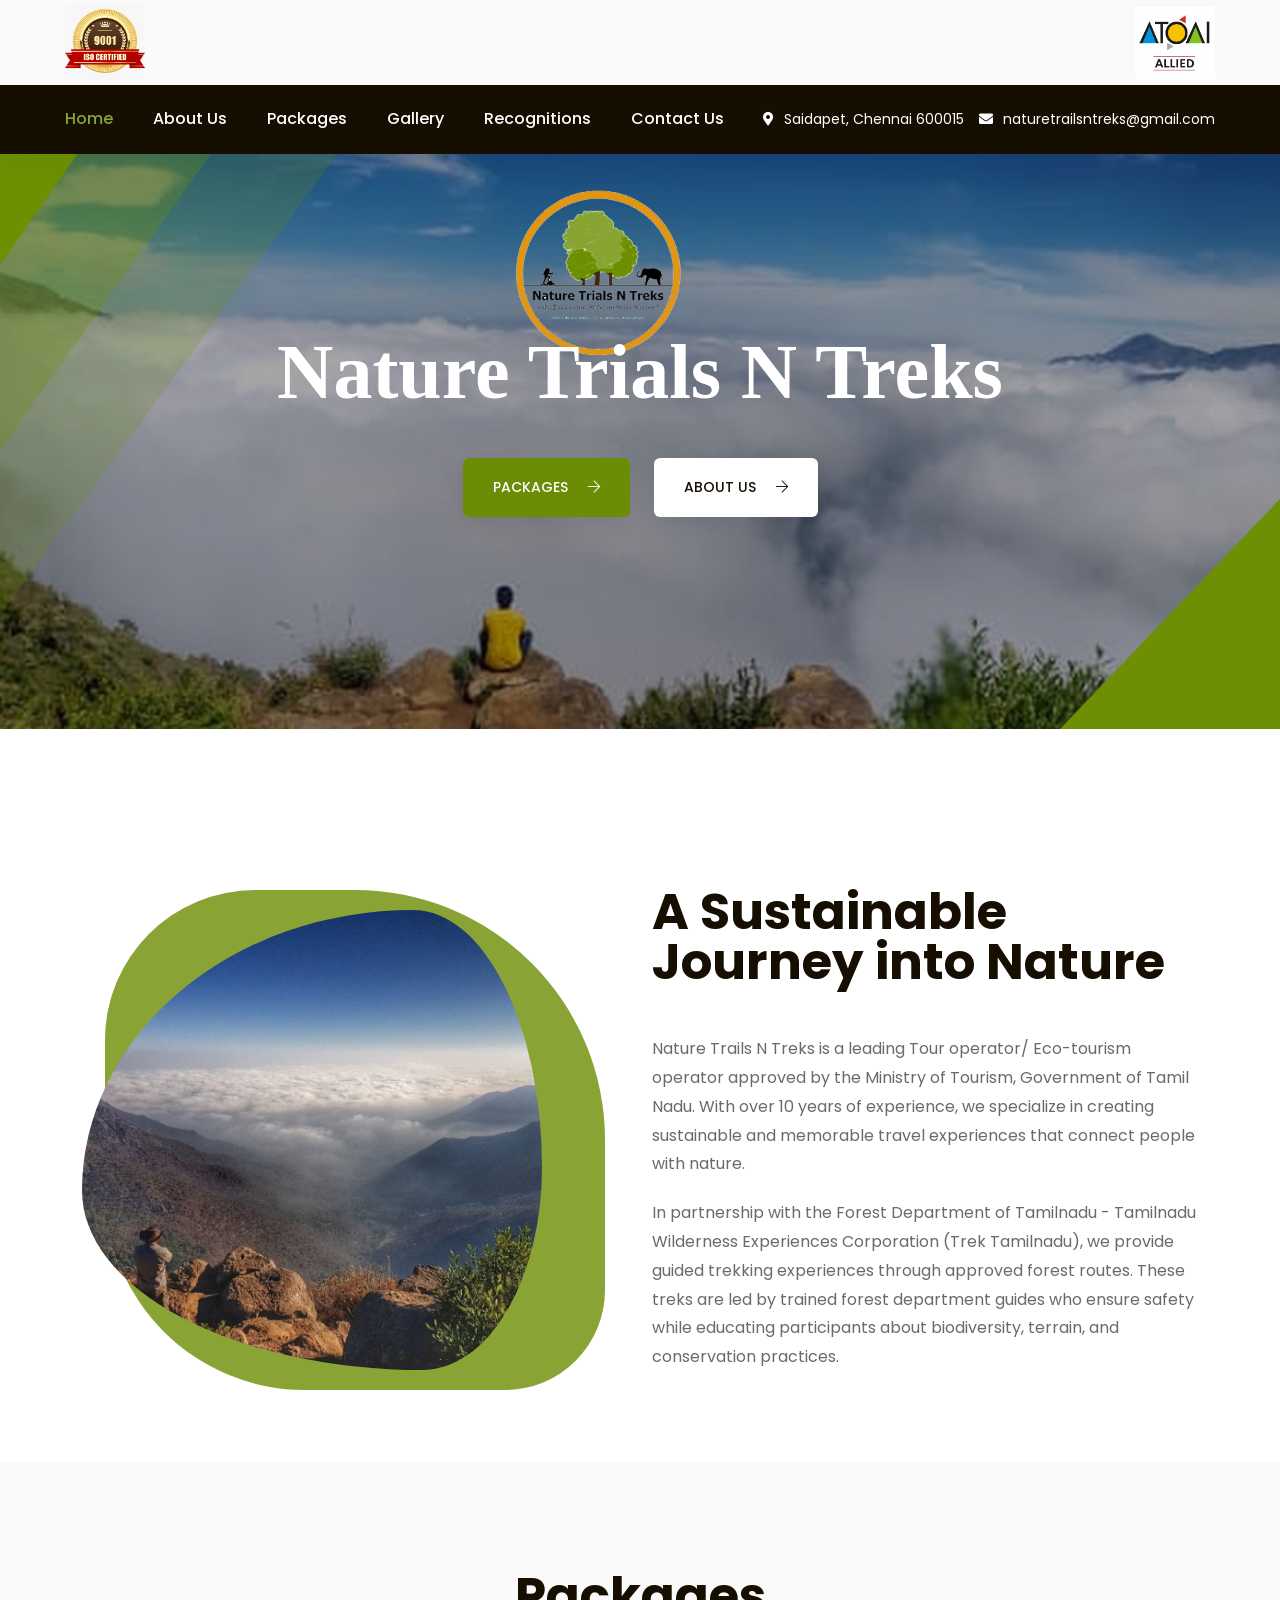
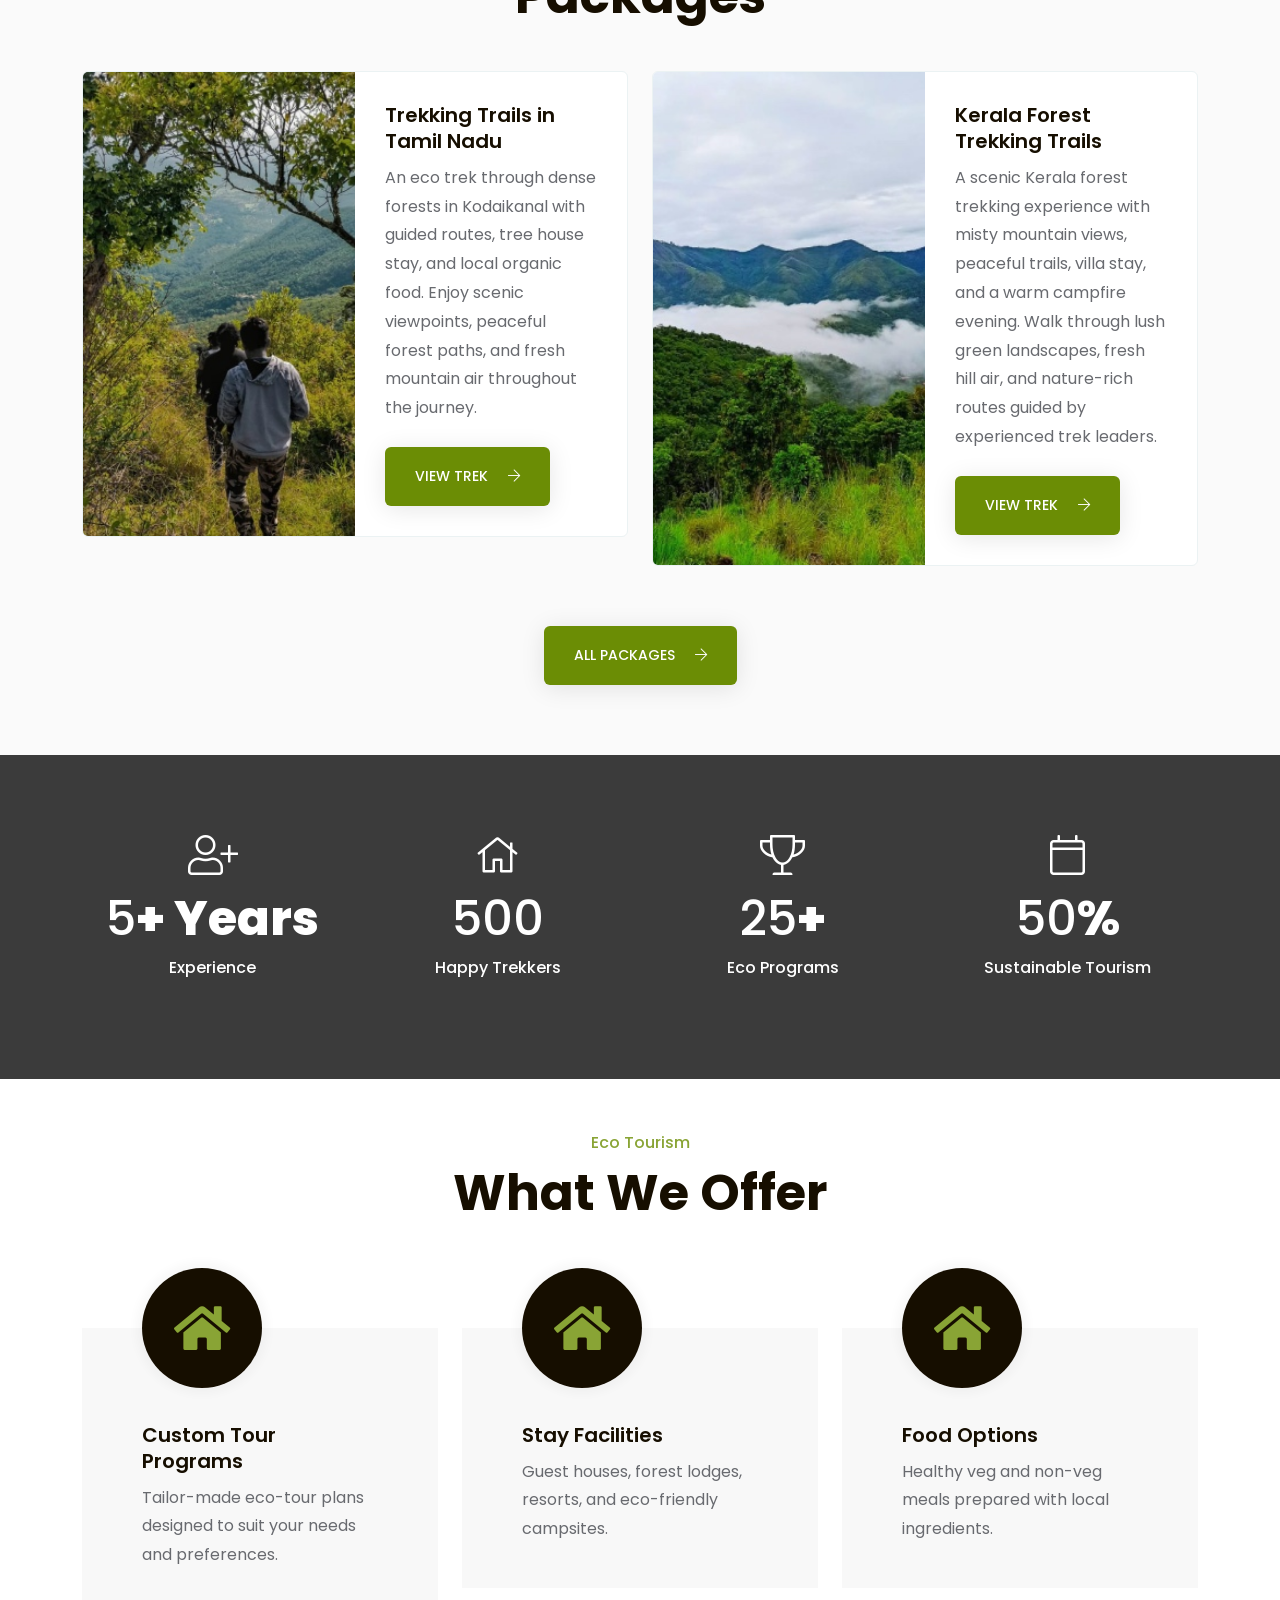
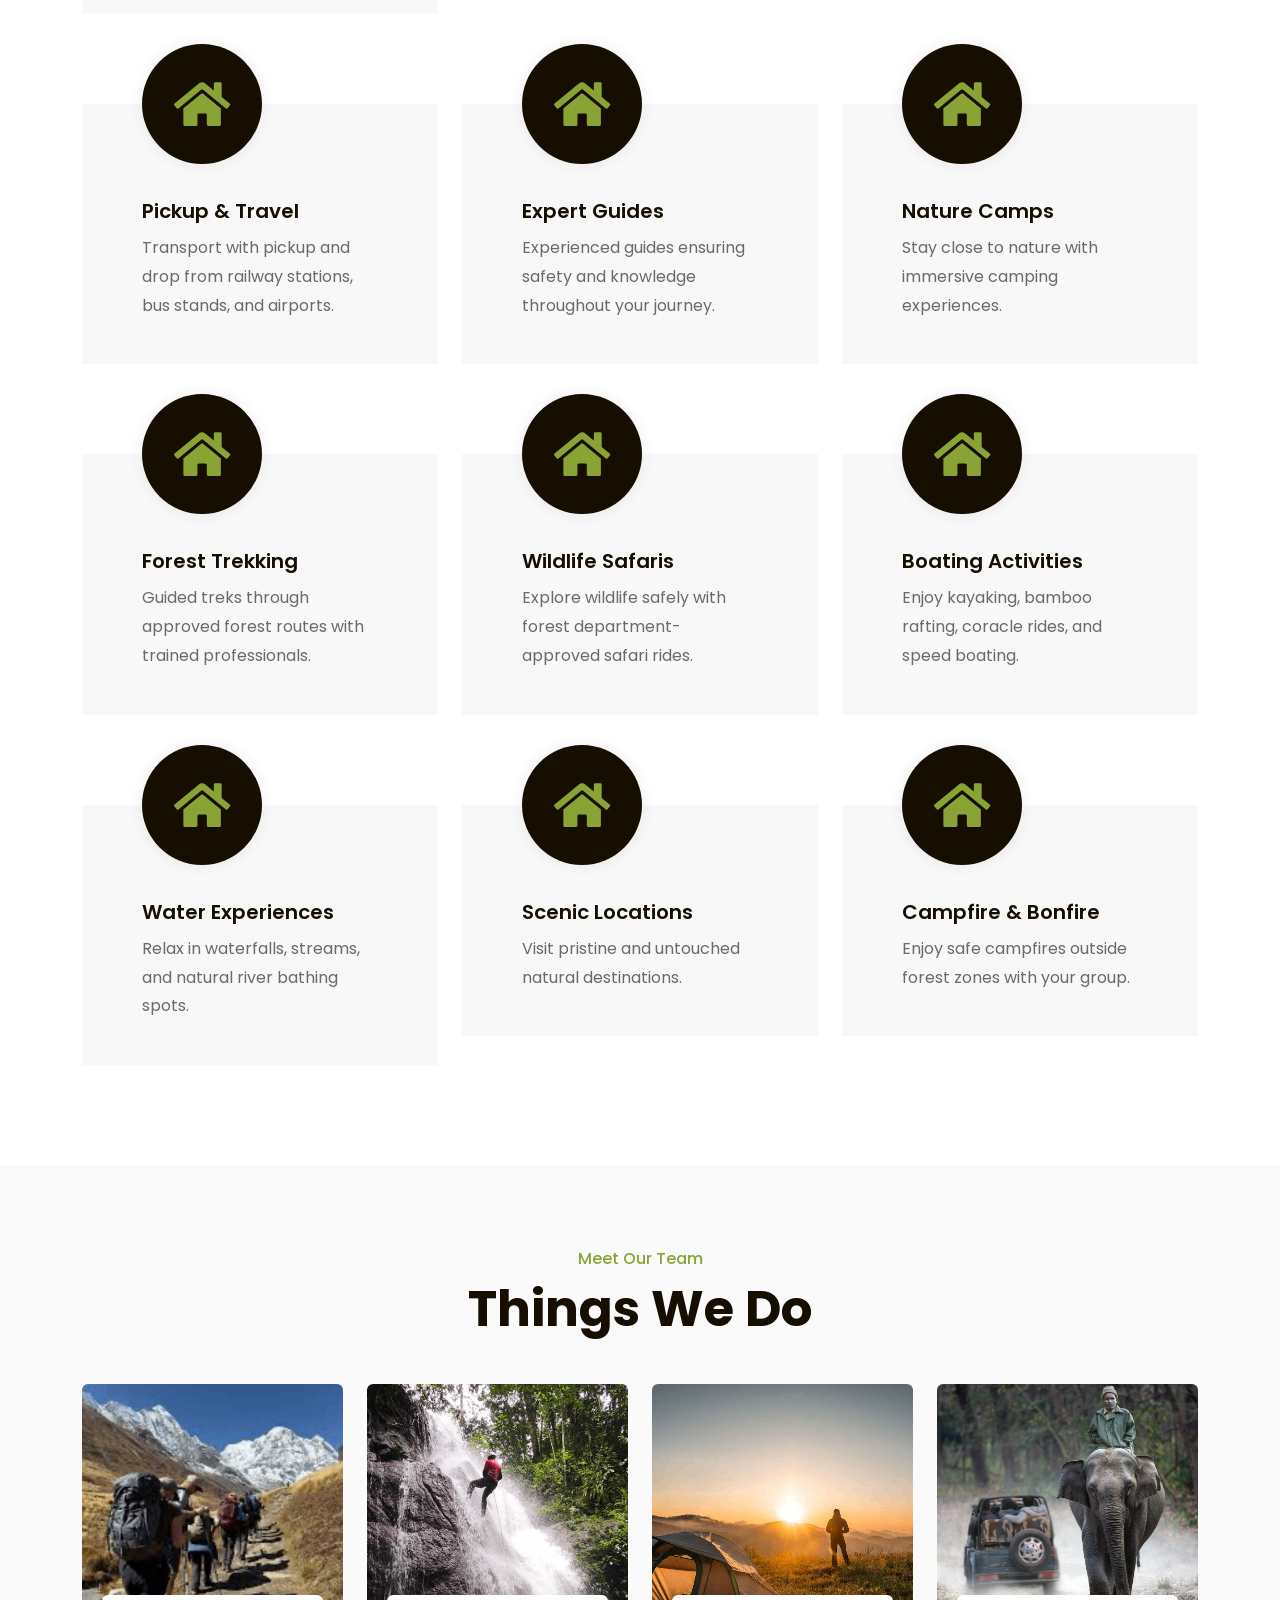
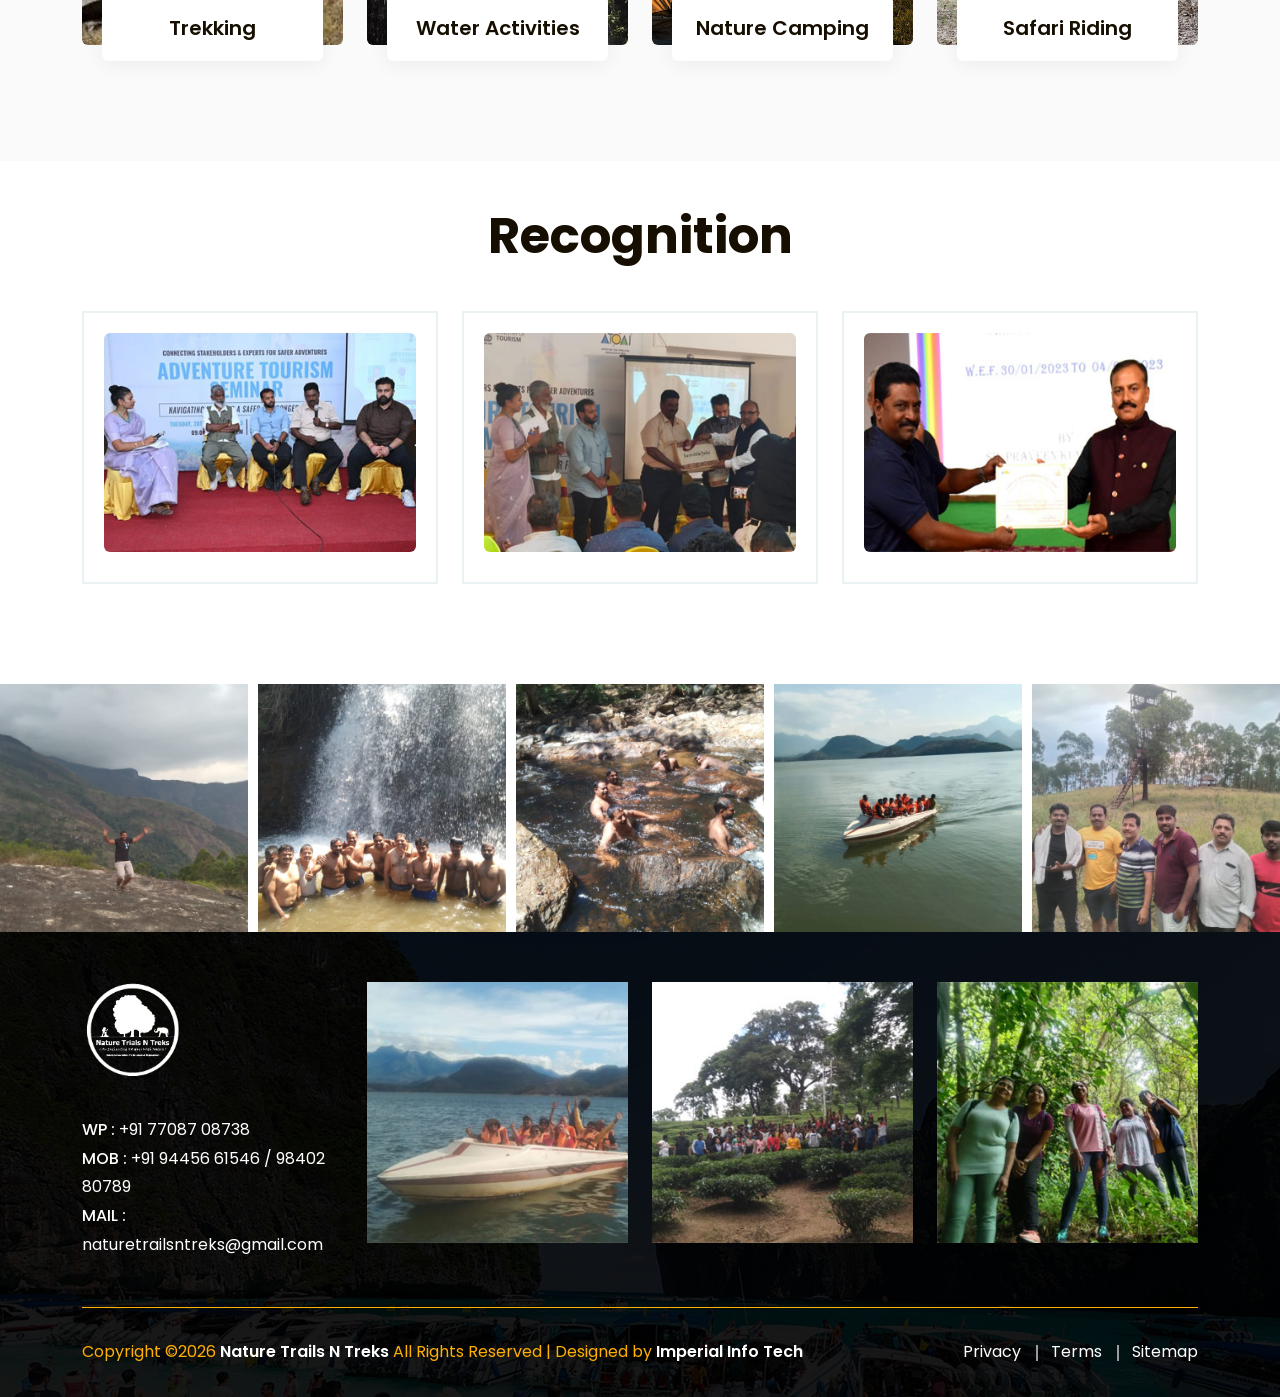
==== commit bf77f32e: "ddd" ====
--- a/index.html
+++ b/index.html
@@ -778,7 +778,7 @@
             <div class="sigma_team-body">
               <h5>
 
-                <a href="#">Nature Camping</a>
+                <a href="#0">Nature Camping</a>
 
               </h5>
             </div>
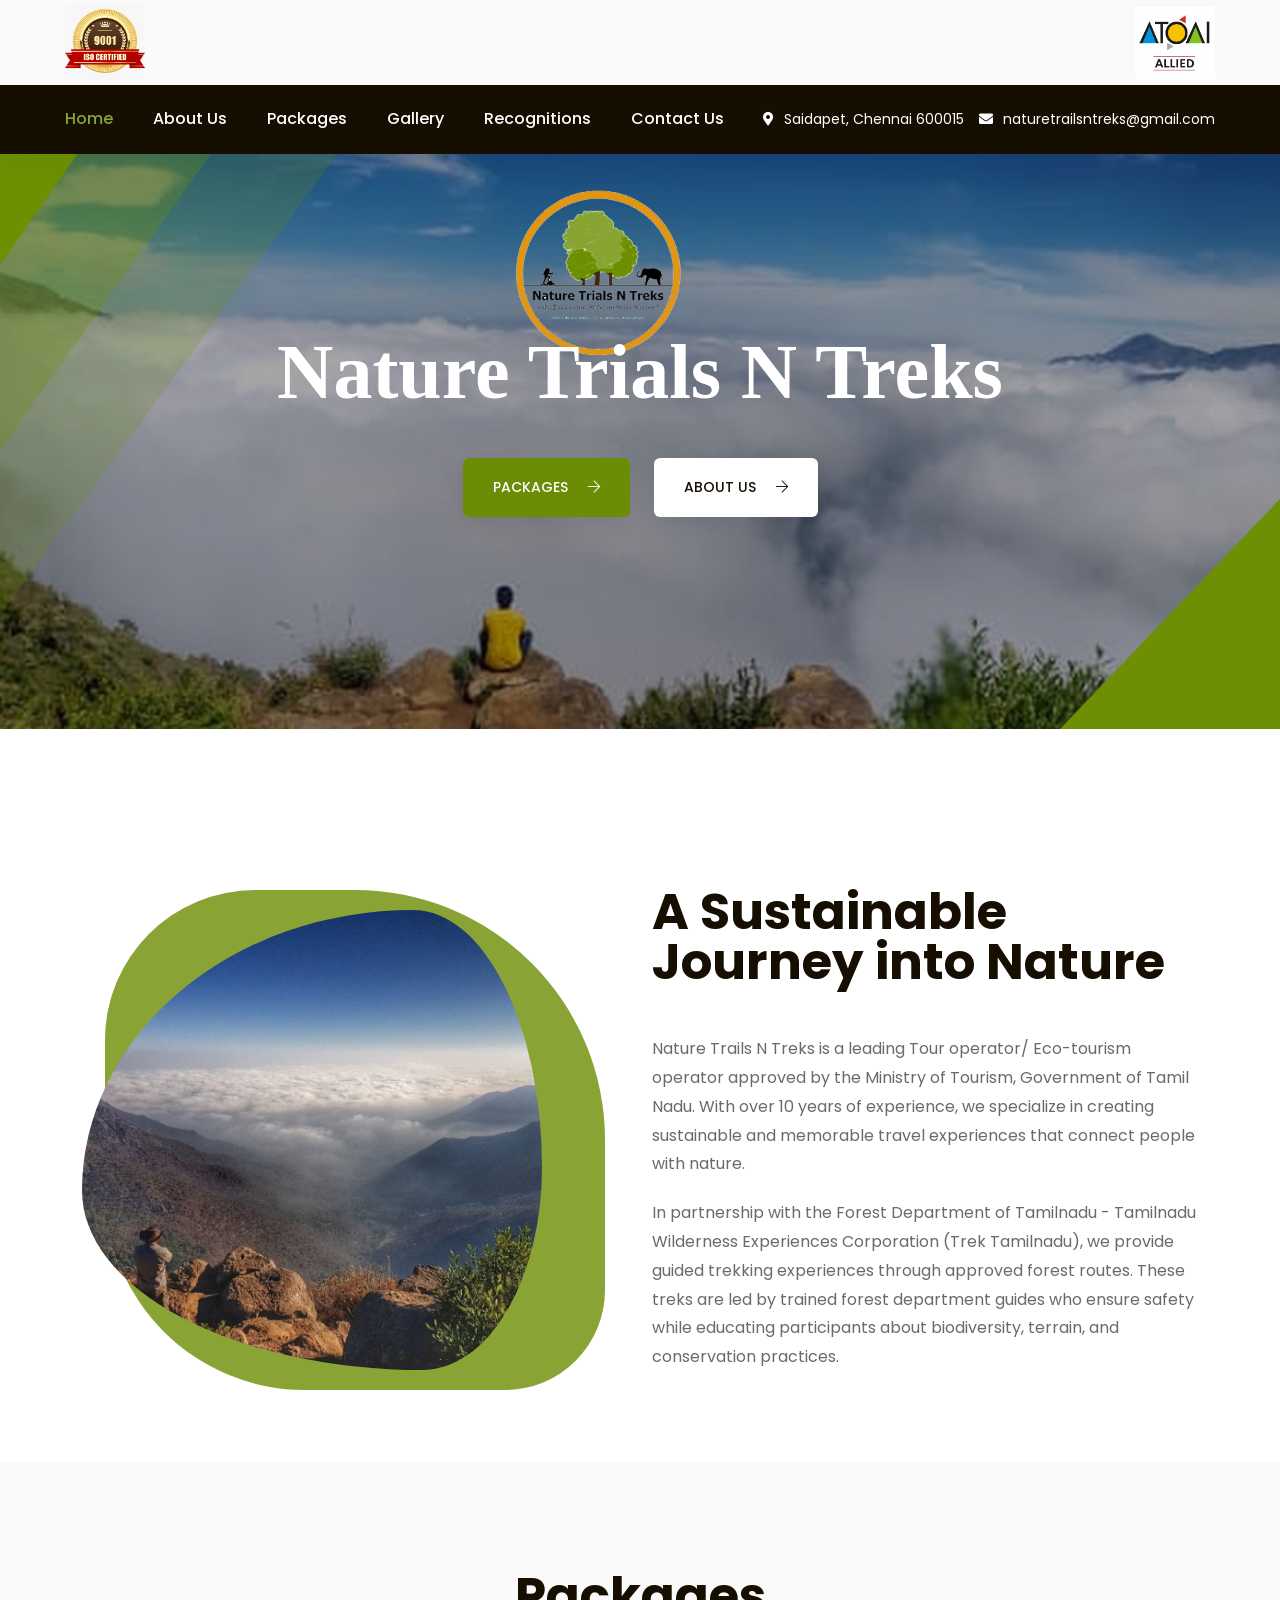
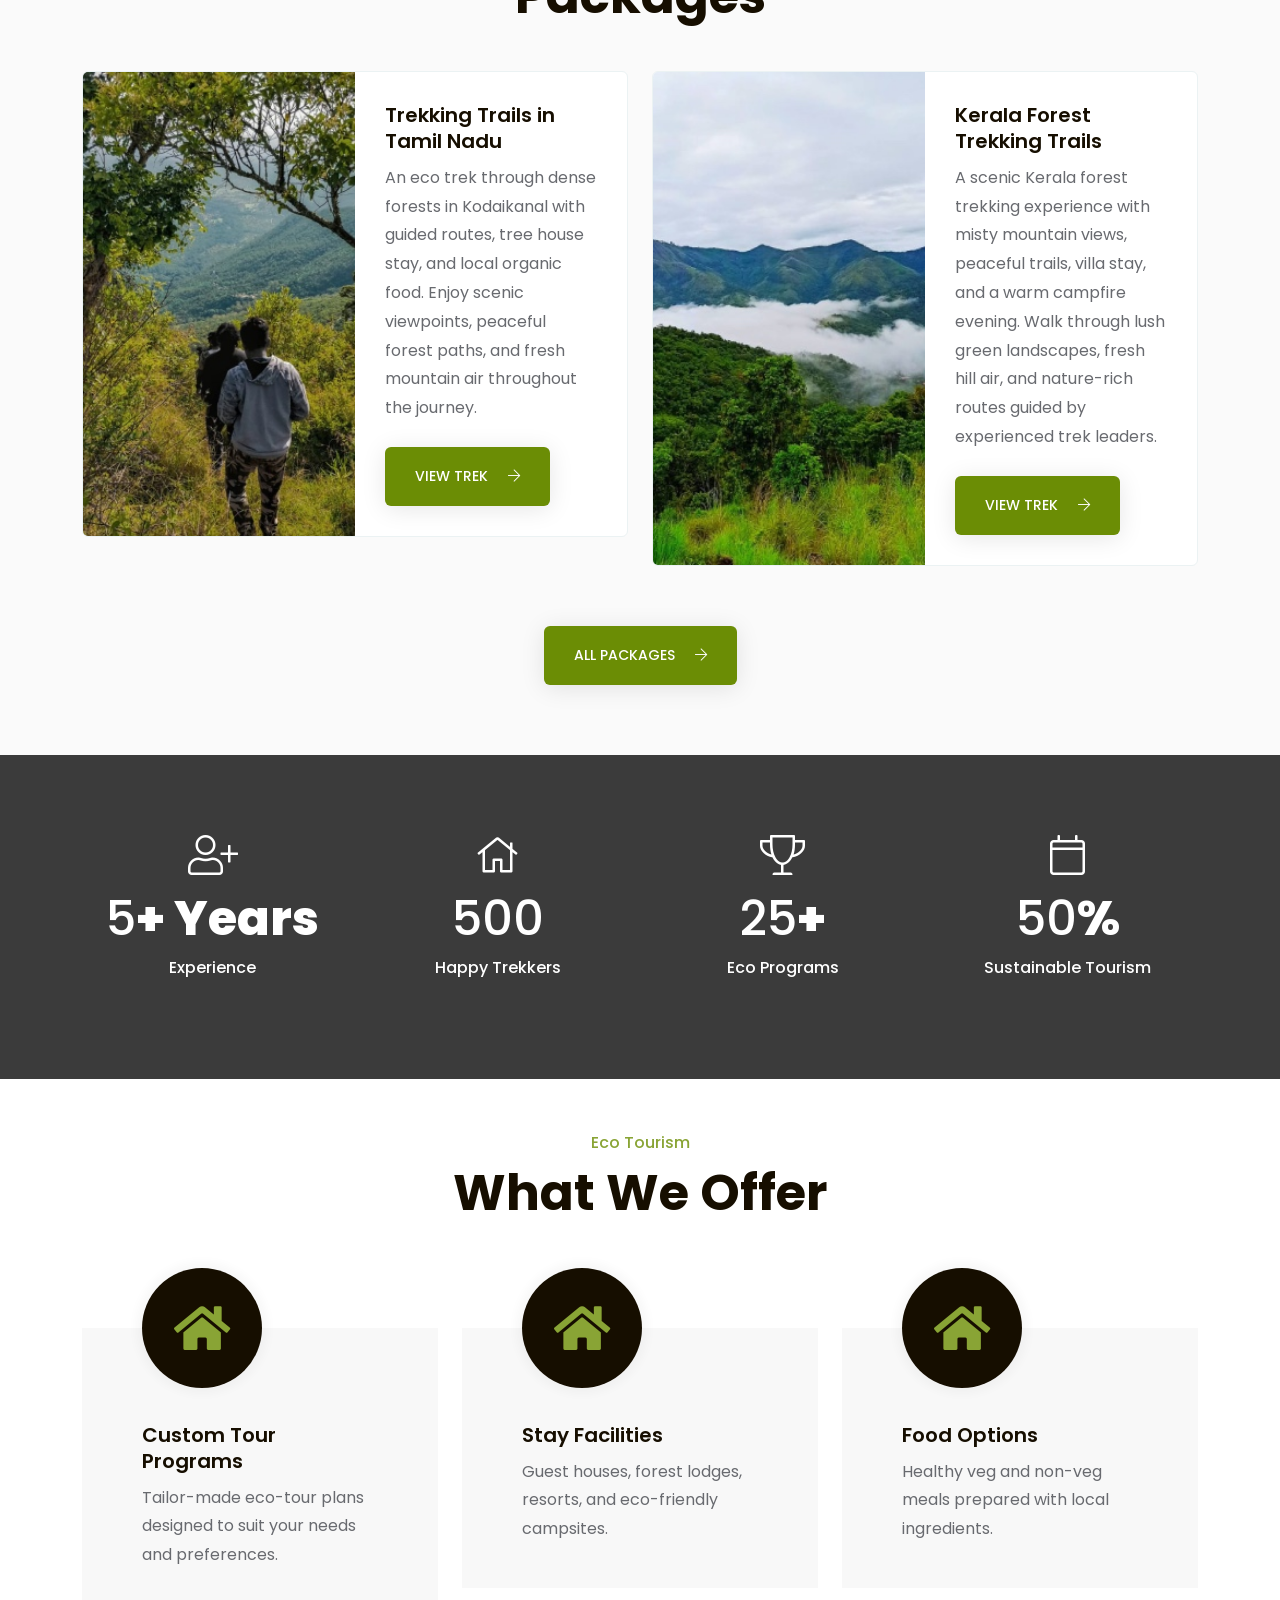
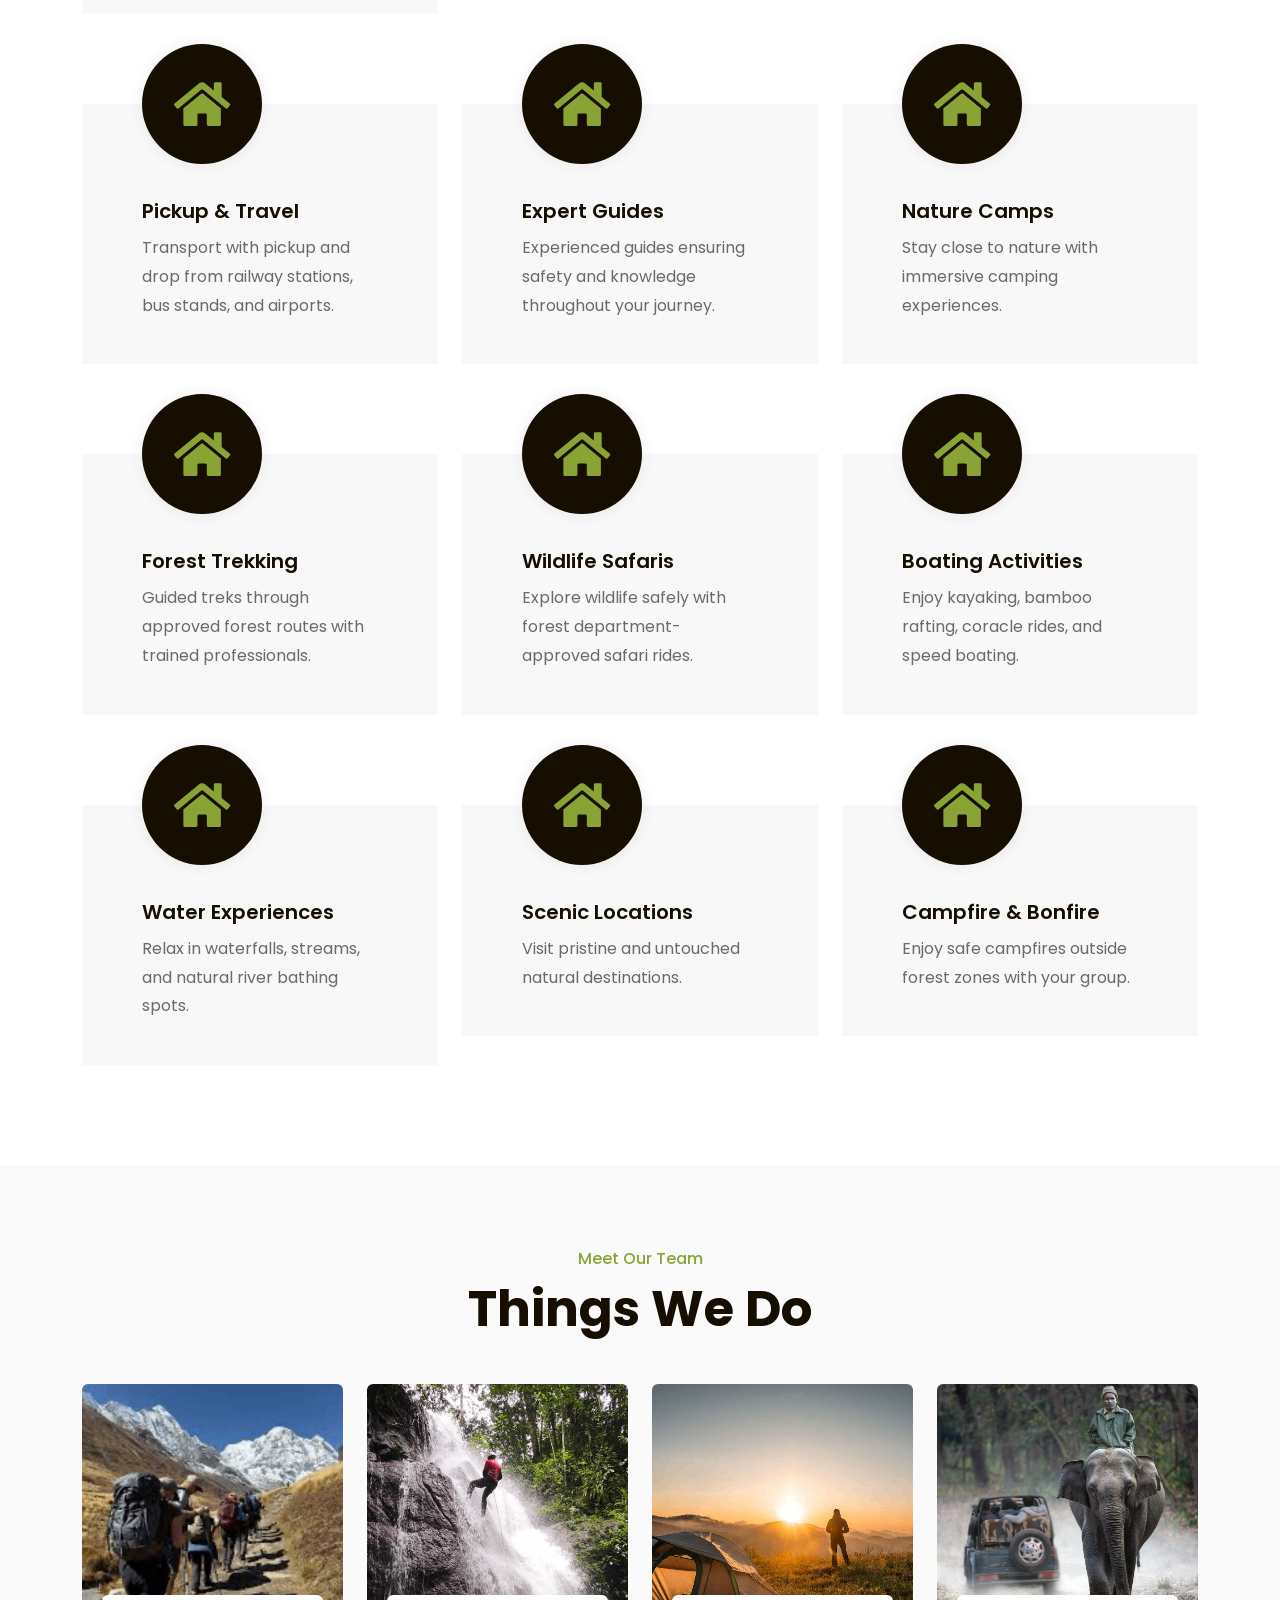
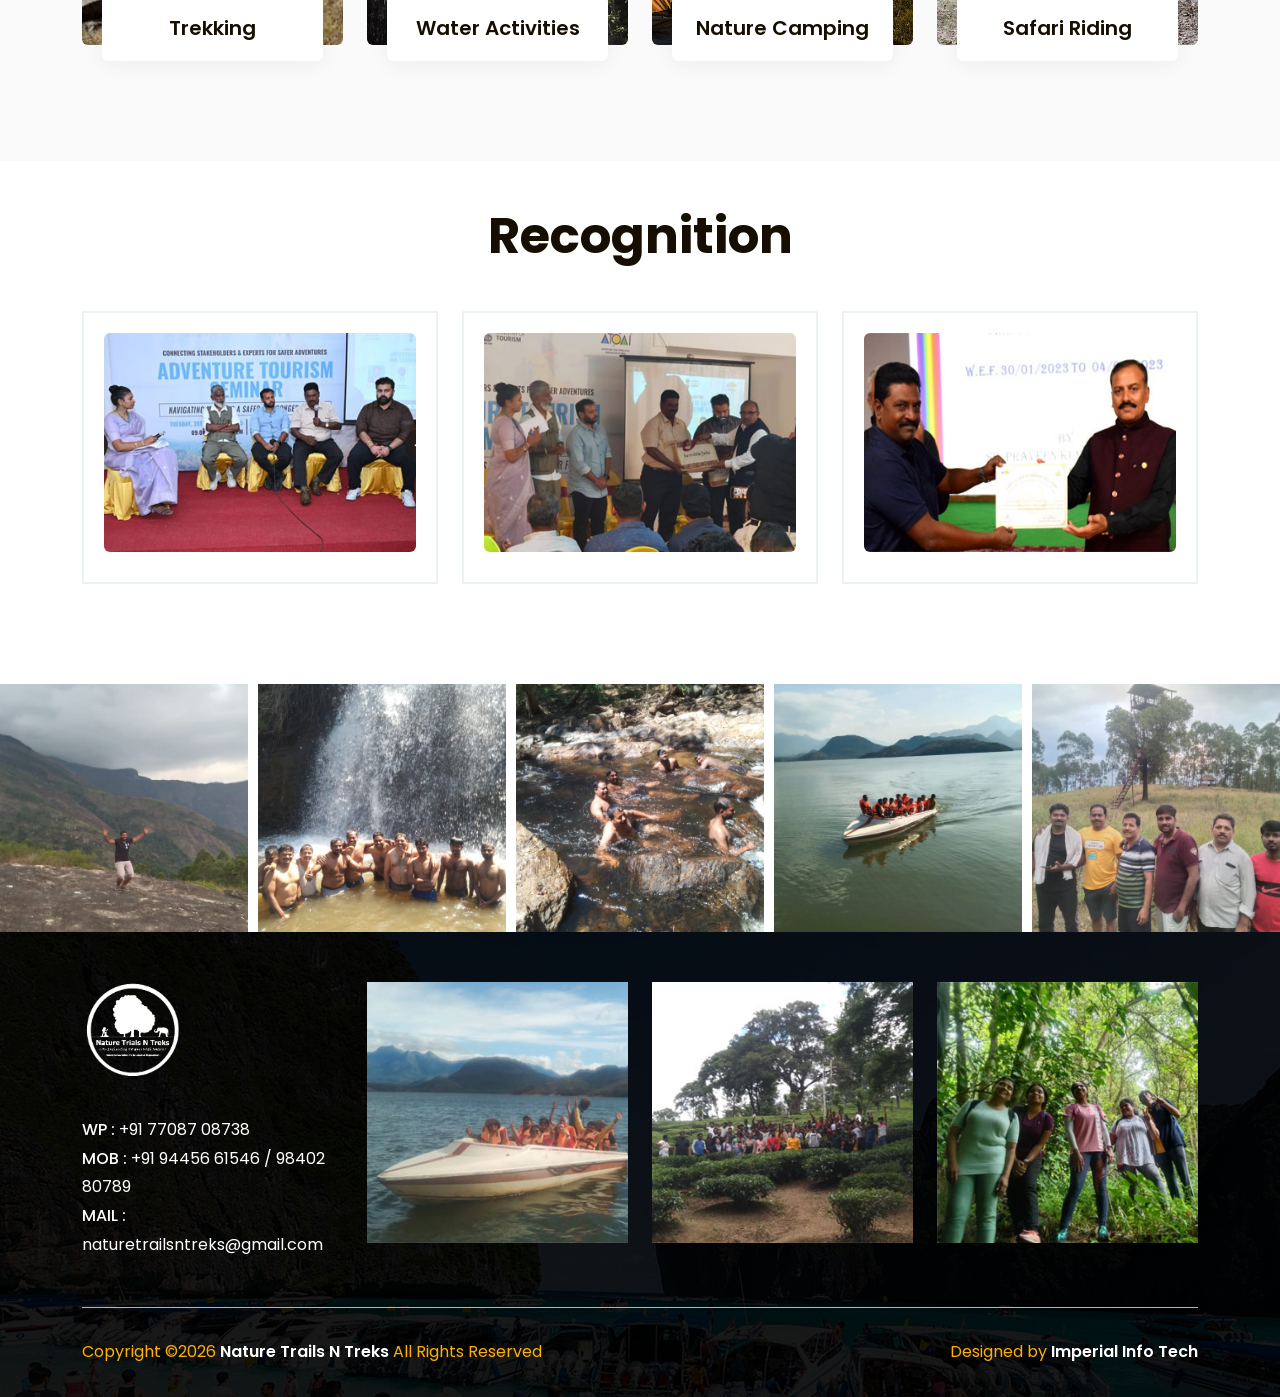
==== commit 74f0f319: "fix: update nature camping link href to prevent page jump" ====
--- a/index.html
+++ b/index.html
@@ -324,7 +324,7 @@
         <div class="col-lg-6">
           <div class="sigma_about style-9 w-100 h-100">
             <div class="sigma_about-image-wrapper">
-              <div class="sigma_about-image">
+              <div class="sigma_about-image abouuut-imagee">
                 <img src="assets/img/about.jpg" alt="img">
               </div>
             </div>
@@ -735,7 +735,7 @@
   <!--Section End-->
 
 
-  <div class="section section-padding bg-gray">
+  <div class="section section-padding bg-gray main-pointss">
     <div class="container">
       <div class="section-title centered">
         <span class="subtitle">Meet Our Team</span>
@@ -951,21 +951,16 @@
           <div class="sigma_footer-copyright mt-0 mb-3 mb-sm-0">
             <p class="mb-0" style="color: #ffb000;">Copyright ©2026
               <a href="https://naturetrailsntreks.com" target="_blank"> Nature Trails N Treks</a>
-              All Rights Reserved | Designed by <a href="https://impinfo.in" target="_blank"> Imperial Info Tech</a>
+              All Rights Reserved
             </p>
           </div>
-          <ul class="sigma_footer-links">
-            <li>
-              <a href="resort-policy.html">Privacy</a>
-            </li>
-            <li>
-              <a href="terms-conditions.html">Terms</a>
-            </li>
-            <li>
-              <a href="#0">Sitemap</a>
-            </li>
-
-          </ul>
+
+          <div class="sigma_footer-copyright mt-0 mb-3 mb-sm-0">
+            <p class="mb-0" style="color: #ffb000;">Designed by
+              <a href="https://impinfo.in" target="_blank"> Imperial Info Tech</a>
+            </p>
+          </div>
+          
         </div>
       </div>
     </div>
@@ -1012,7 +1007,7 @@
           siteName: "The Farmville",
           siteTag: " Available",
           siteLogo: "#",
-          widgetPosition: "RIGHT",
+          widgetPosition: "LEFT",
           triggerMessage: "Message Us",
           welcomeMessage: "Welcome to The Farmville. \nHow Can We help you?",
           brandColor: "#25D366",
--- a/assets/css/style.css
+++ b/assets/css/style.css
@@ -14966,6 +14966,7 @@
   color: var(--thm-secondary);
   font-weight: 500;
   line-height: 1.3;
+  text-align: center;
 }
 
 .sigma_counter i {
@@ -19012,19 +19013,15 @@
     padding: 0px;
   }
 
-  .pdbt1 {
-
-    padding-bottom: 40px;
-  }
 
   .pdbt2 {
 
-    padding-bottom: 50px;
+    padding-bottom: 30px;
   }
 
   .pdtp1 {
 
-    padding-top: 50px;
+    padding-top: 30px;
   }
 
   .sigma_footer.style-5 .sigma_footer-bottom {
@@ -19101,10 +19098,61 @@
 
 .forest-list li {
   margin-bottom: 8px;
+}
+
+.forest-list-columns {
+  column-count: 3;
+  column-gap: 30px;
+}
+
+@media (max-width: 991px) {
+  .forest-list-columns {
+    column-count: 2;
+    column-gap: 20px;
+  }
+}
+
+@media (max-width: 575px) {
+  .forest-list-columns {
+    column-count: 1;
+    column-gap: 0;
+    padding: 15px !important;
+  }
 }
 
 .sigma_post-details-inner .entry-content .row .col-md-4 {
   
   padding-left: 5px;
   padding-right: 5px;
+}
+
+@media(max-width:500px){
+  h2{
+    font-size: 25px;
+  }
+  h1{
+    font-size: 27px;
+  }
+}
+
+@media(max-width:767px){
+  .abouuut-imagee{
+    width: 100% !important;
+    height: auto !important;
+  }
+  .section-title .title{
+    font-size: 30px;
+  }
+  p{
+    text-align: justify ;
+  }
+  .main-pointss{
+    padding: 40px 0px !important;
+  }
+  footer{
+    text-align: center;
+  }
+  footer p{
+    text-align: center;
+  }
 }
--- a/assets/css/style.css
+++ b/assets/css/style.css
@@ -14966,6 +14966,7 @@
   color: var(--thm-secondary);
   font-weight: 500;
   line-height: 1.3;
+  text-align: center;
 }
 
 .sigma_counter i {
@@ -19012,19 +19013,15 @@
     padding: 0px;
   }
 
-  .pdbt1 {
-
-    padding-bottom: 40px;
-  }
 
   .pdbt2 {
 
-    padding-bottom: 50px;
+    padding-bottom: 30px;
   }
 
   .pdtp1 {
 
-    padding-top: 50px;
+    padding-top: 30px;
   }
 
   .sigma_footer.style-5 .sigma_footer-bottom {
@@ -19101,10 +19098,61 @@
 
 .forest-list li {
   margin-bottom: 8px;
+}
+
+.forest-list-columns {
+  column-count: 3;
+  column-gap: 30px;
+}
+
+@media (max-width: 991px) {
+  .forest-list-columns {
+    column-count: 2;
+    column-gap: 20px;
+  }
+}
+
+@media (max-width: 575px) {
+  .forest-list-columns {
+    column-count: 1;
+    column-gap: 0;
+    padding: 15px !important;
+  }
 }
 
 .sigma_post-details-inner .entry-content .row .col-md-4 {
   
   padding-left: 5px;
   padding-right: 5px;
+}
+
+@media(max-width:500px){
+  h2{
+    font-size: 25px;
+  }
+  h1{
+    font-size: 27px;
+  }
+}
+
+@media(max-width:767px){
+  .abouuut-imagee{
+    width: 100% !important;
+    height: auto !important;
+  }
+  .section-title .title{
+    font-size: 30px;
+  }
+  p{
+    text-align: justify ;
+  }
+  .main-pointss{
+    padding: 40px 0px !important;
+  }
+  footer{
+    text-align: center;
+  }
+  footer p{
+    text-align: center;
+  }
 }
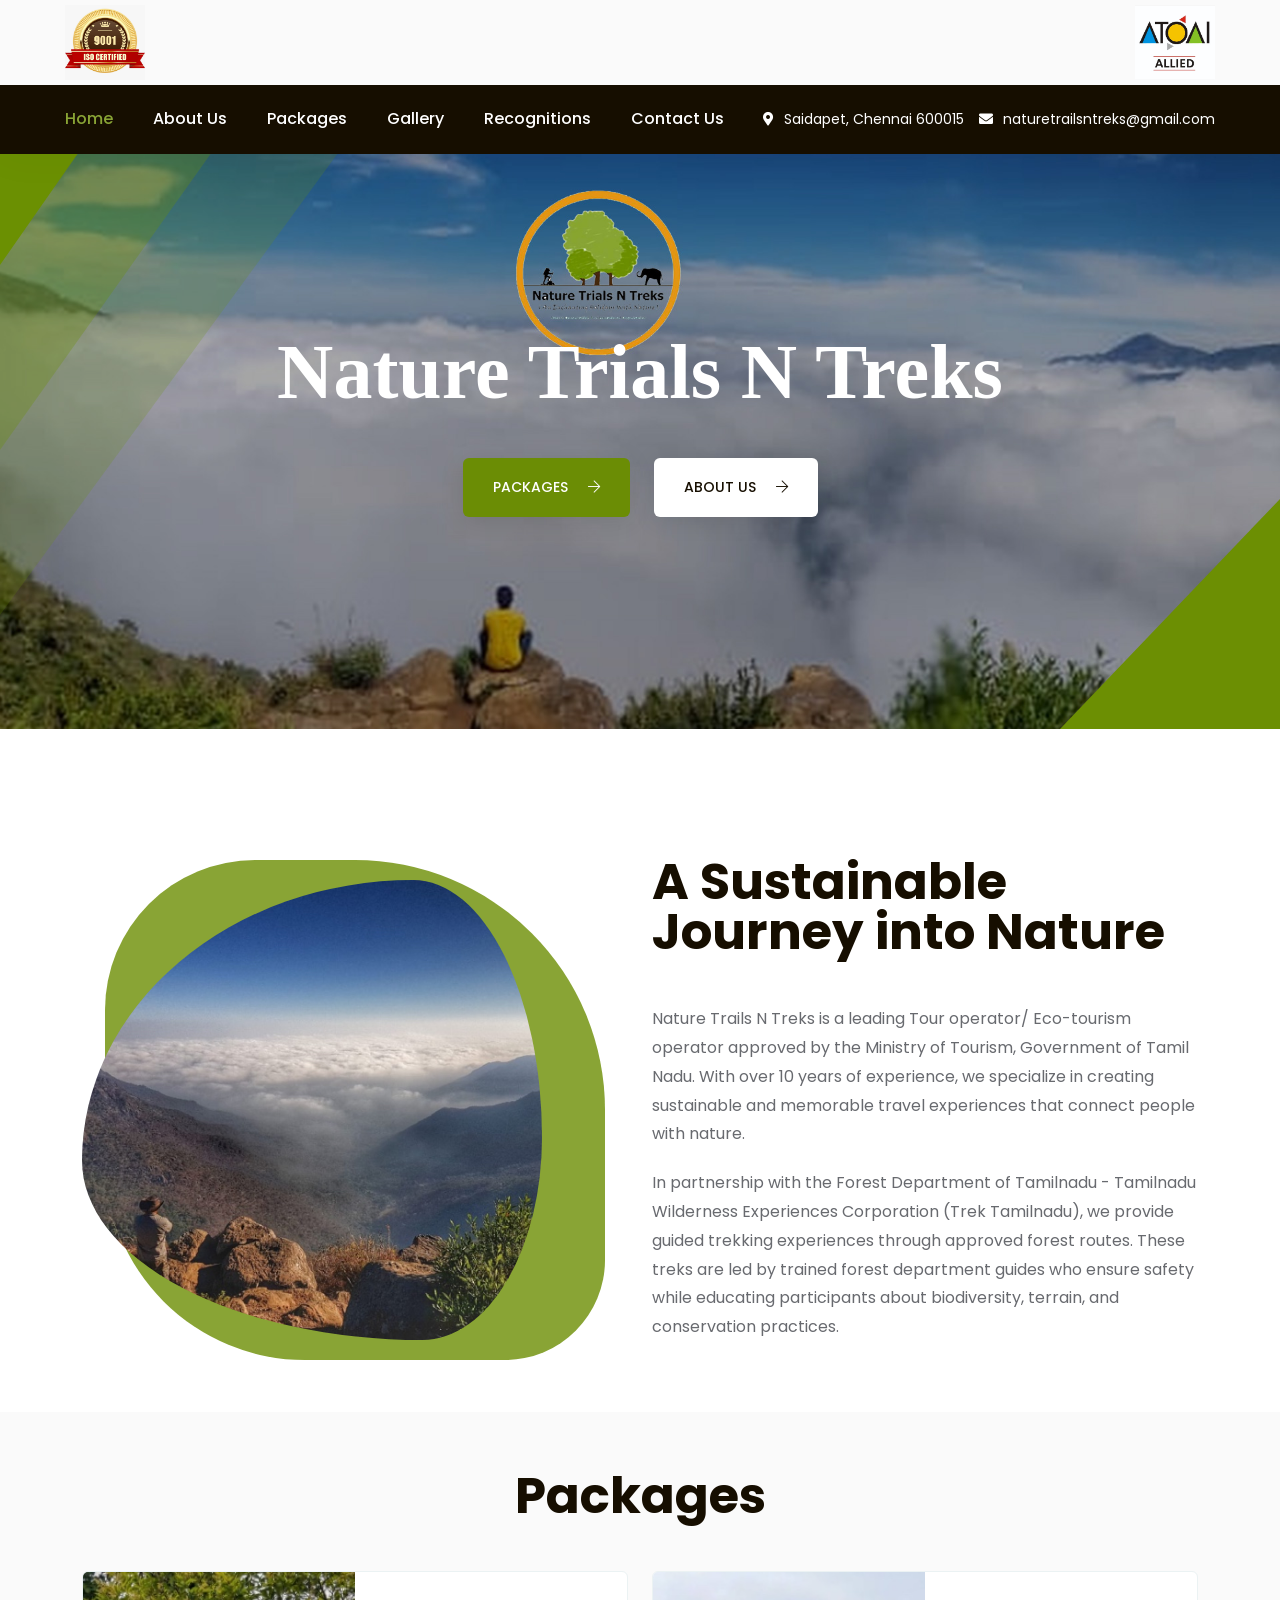
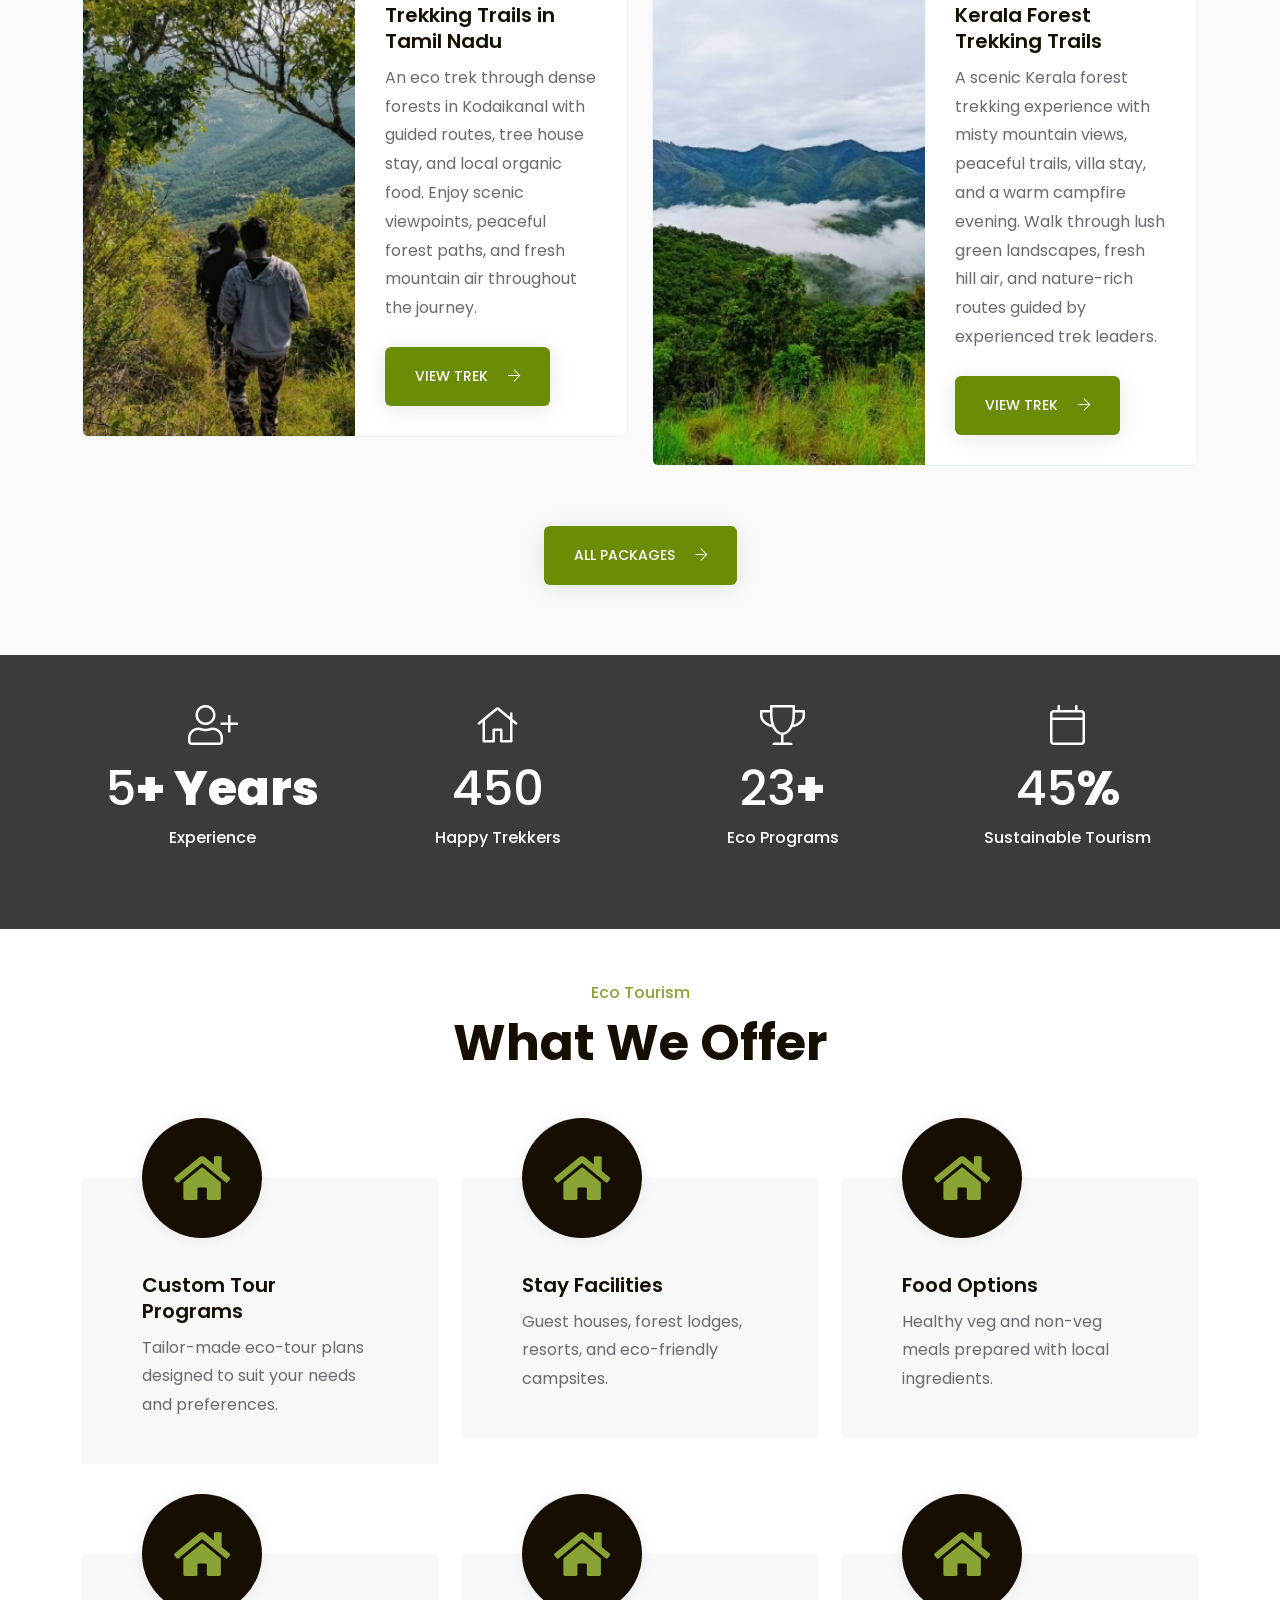
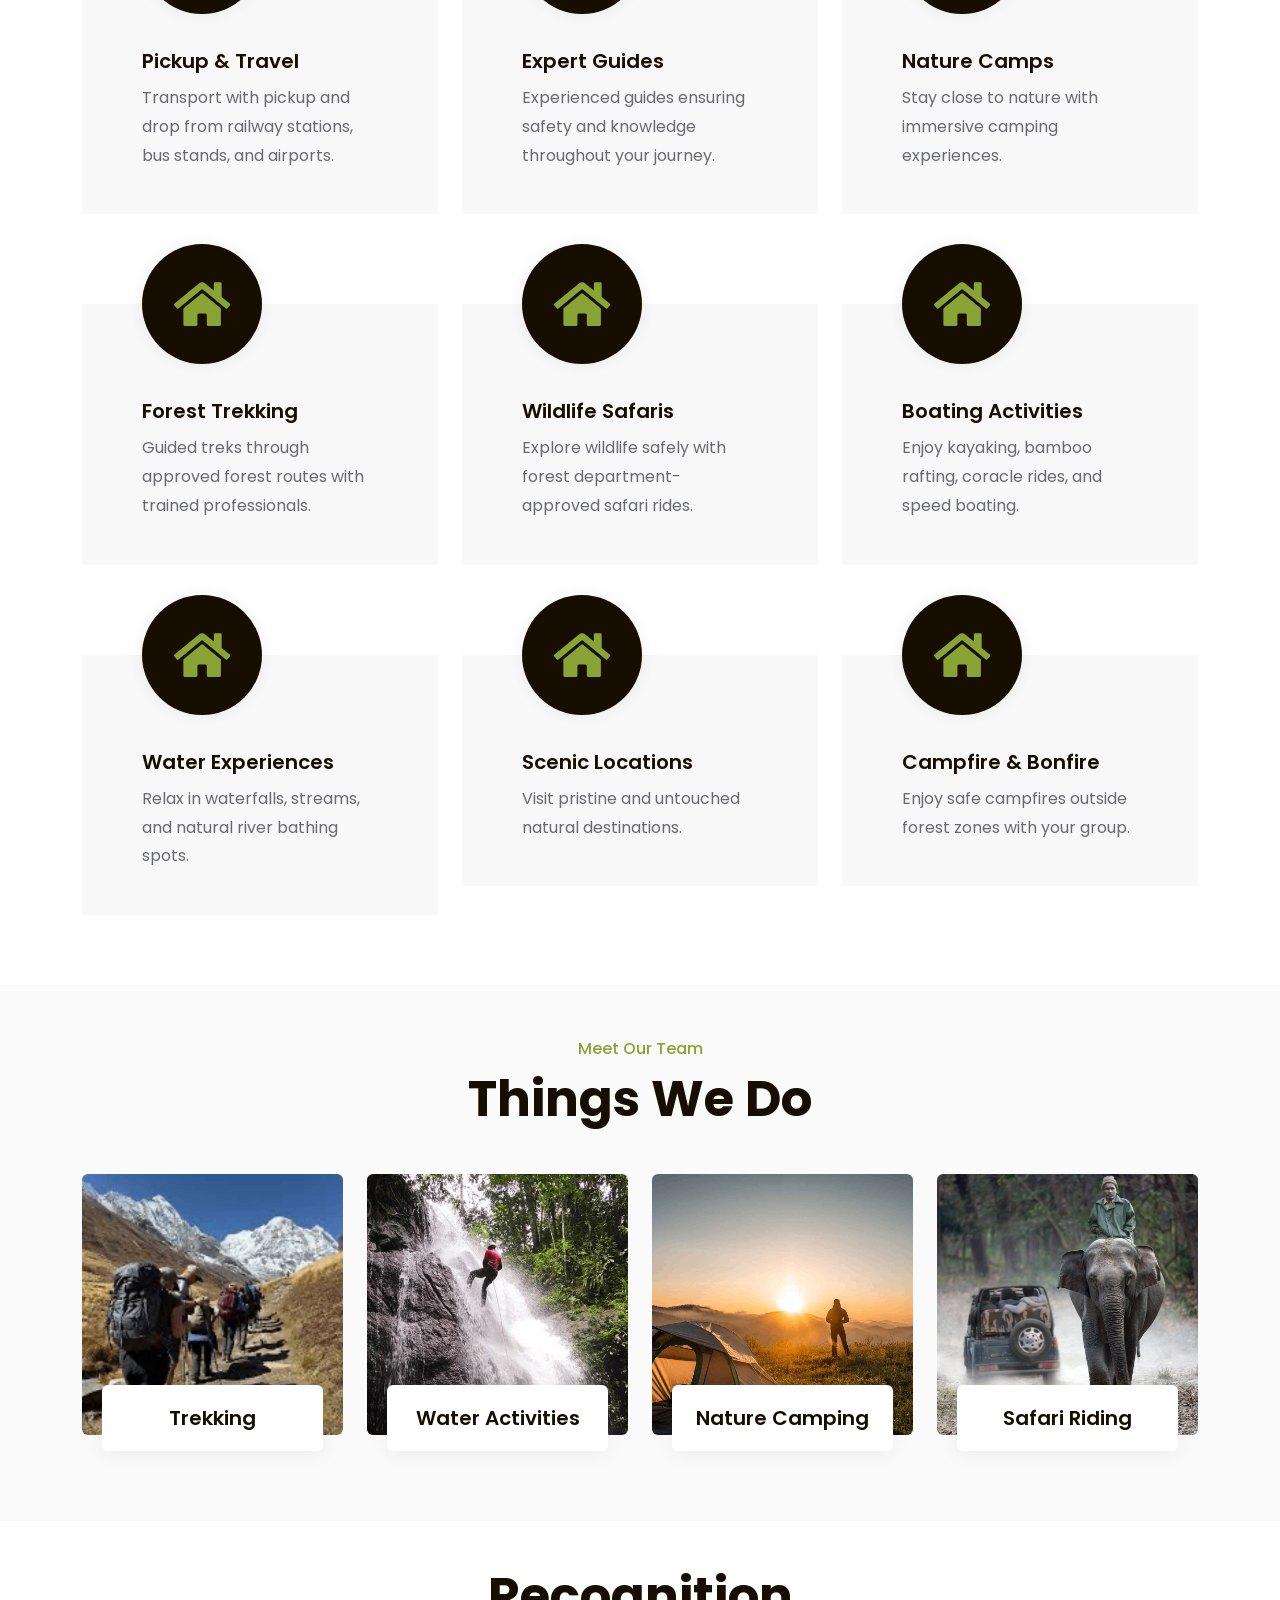
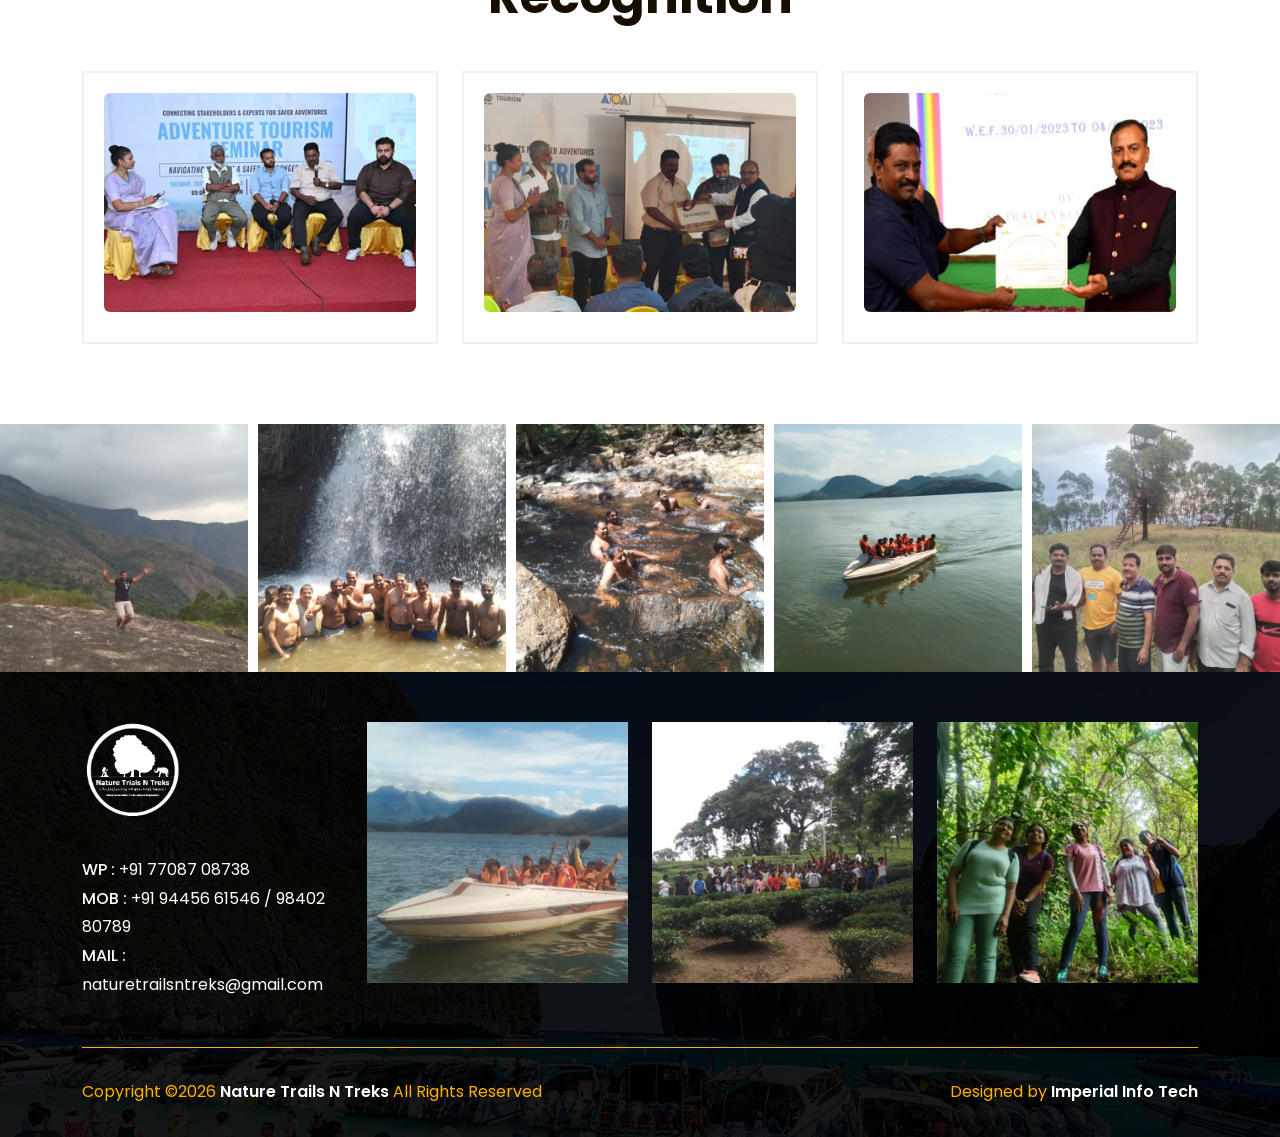
==== commit cf04d597: "refactor: update footer structure, relocate WhatsApp widget to left, and fix navigation links in pac" ====
--- a/index.html
+++ b/index.html
@@ -370,7 +370,7 @@
 
 
   <!--Section Start-->
-  <div class="section section-padding" style="background-color: #fafafa;">
+  <div class="section section-padding packagee-padd" style="background-color: #fafafa;">
     <div class="container pdbt2 pdtp1">
 
       <div class="section-title centered">
@@ -390,7 +390,7 @@
               <div class="col-md-6 col-sm-6">
                 <div class="sigma_team-body">
                   <h5>
-                    <a href="accommodations-detail.html">Trekking Trails in Tamil Nadu</a>
+                    <a href="trekking-trails.html">Trekking Trails in Tamil Nadu</a>
                   </h5>
 
                   <p>
@@ -400,7 +400,7 @@
                   </p>
 
                   <div class="d-flex align-items-center mt-4">
-                    <a href="accommodations-detail.html" class="sigma_btn">
+                    <a href="trekking-trails.html" class="sigma_btn">
                       View Trek <i class="fal fa-arrow-right ms-3"></i>
                     </a>
                   </div>
@@ -421,7 +421,7 @@
               <div class="col-md-6 col-sm-6">
                 <div class="sigma_team-body">
                   <h5>
-                    <a href="accommodations-detail.html">Kerala Forest Trekking Trails</a>
+                    <a href="ooty-hill-trek.html">Kerala Forest Trekking Trails</a>
                   </h5>
 
                   <p>
@@ -431,7 +431,7 @@
                     trek leaders.
                   </p>
                   <div class="d-flex align-items-center mt-4">
-                    <a href="accommodations-detail.html" class="sigma_btn">
+                    <a href="ooty-hill-trek.html" class="sigma_btn">
                       View Trek <i class="fal fa-arrow-right ms-3"></i>
                     </a>
                   </div>
@@ -445,7 +445,7 @@
         <div class="pdng"></div>
       </div>
       <div class="text-center">
-        <a href="accommodations.html" class="sigma_btn btc">
+        <a href="packages.html" class="sigma_btn btc">
 
           All Packages
 
@@ -526,7 +526,7 @@
 
 
   <!--Section Start-->
-  <div class="section section-padding pt-0 sigma_service-sec style-19 ppd">
+  <div class="section section-padding pt-0 sigma_service-sec style-19 ppd we-offer-padding">
     <div class="container pdtp  pdbt1">
       <div class="section-title centered">
 
@@ -735,7 +735,7 @@
   <!--Section End-->
 
 
-  <div class="section section-padding bg-gray main-pointss">
+  <div class="section section-padding bg-gray main-pointss things-we-do-padding">
     <div class="container">
       <div class="section-title centered">
         <span class="subtitle">Meet Our Team</span>
--- a/assets/css/style.css
+++ b/assets/css/style.css
@@ -364,7 +364,7 @@
 }
 
 .section.section-padding {
-  padding: 80px 0 70px;
+  padding: 50px 0 50px;
 }
 
 .section.shape-after::after {
@@ -4372,6 +4372,17 @@
   box-shadow: none;
 }
 
+@media (max-width: 1199px) {
+  .sigma_info.style-25 {
+    display: flex !important;
+    align-items: center;
+    text-align: left;
+  }
+  .sigma_info.style-25 .sigma_info-description {
+    margin-top: 0 !important;
+  }
+}
+
 .sigma_info.style-25 .sigma_info-title {
   margin-bottom: 0;
   align-items: flex-start;
@@ -19126,6 +19137,20 @@
   padding-right: 5px;
 }
 
+.packagee-padd{
+    padding: 30px 0px 70px !important;
+
+  }
+
+.we-offer-padding{
+  padding-bottom: 40px !important;
+}
+
+.things-we-do-padding{
+  padding-top: 50px !important;
+  padding-bottom: 40px !important;
+}
+
 @media(max-width:500px){
   h2{
     font-size: 25px;
@@ -19155,4 +19180,8 @@
   footer p{
     text-align: center;
   }
+  .sigma_about.style-9 .sigma_about-image img{
+    width: 100%;
+    height: auto;
+  }
 }
--- a/assets/css/style.css
+++ b/assets/css/style.css
@@ -364,7 +364,7 @@
 }
 
 .section.section-padding {
-  padding: 80px 0 70px;
+  padding: 50px 0 50px;
 }
 
 .section.shape-after::after {
@@ -4372,6 +4372,17 @@
   box-shadow: none;
 }
 
+@media (max-width: 1199px) {
+  .sigma_info.style-25 {
+    display: flex !important;
+    align-items: center;
+    text-align: left;
+  }
+  .sigma_info.style-25 .sigma_info-description {
+    margin-top: 0 !important;
+  }
+}
+
 .sigma_info.style-25 .sigma_info-title {
   margin-bottom: 0;
   align-items: flex-start;
@@ -19126,6 +19137,20 @@
   padding-right: 5px;
 }
 
+.packagee-padd{
+    padding: 30px 0px 70px !important;
+
+  }
+
+.we-offer-padding{
+  padding-bottom: 40px !important;
+}
+
+.things-we-do-padding{
+  padding-top: 50px !important;
+  padding-bottom: 40px !important;
+}
+
 @media(max-width:500px){
   h2{
     font-size: 25px;
@@ -19155,4 +19180,8 @@
   footer p{
     text-align: center;
   }
+  .sigma_about.style-9 .sigma_about-image img{
+    width: 100%;
+    height: auto;
+  }
 }
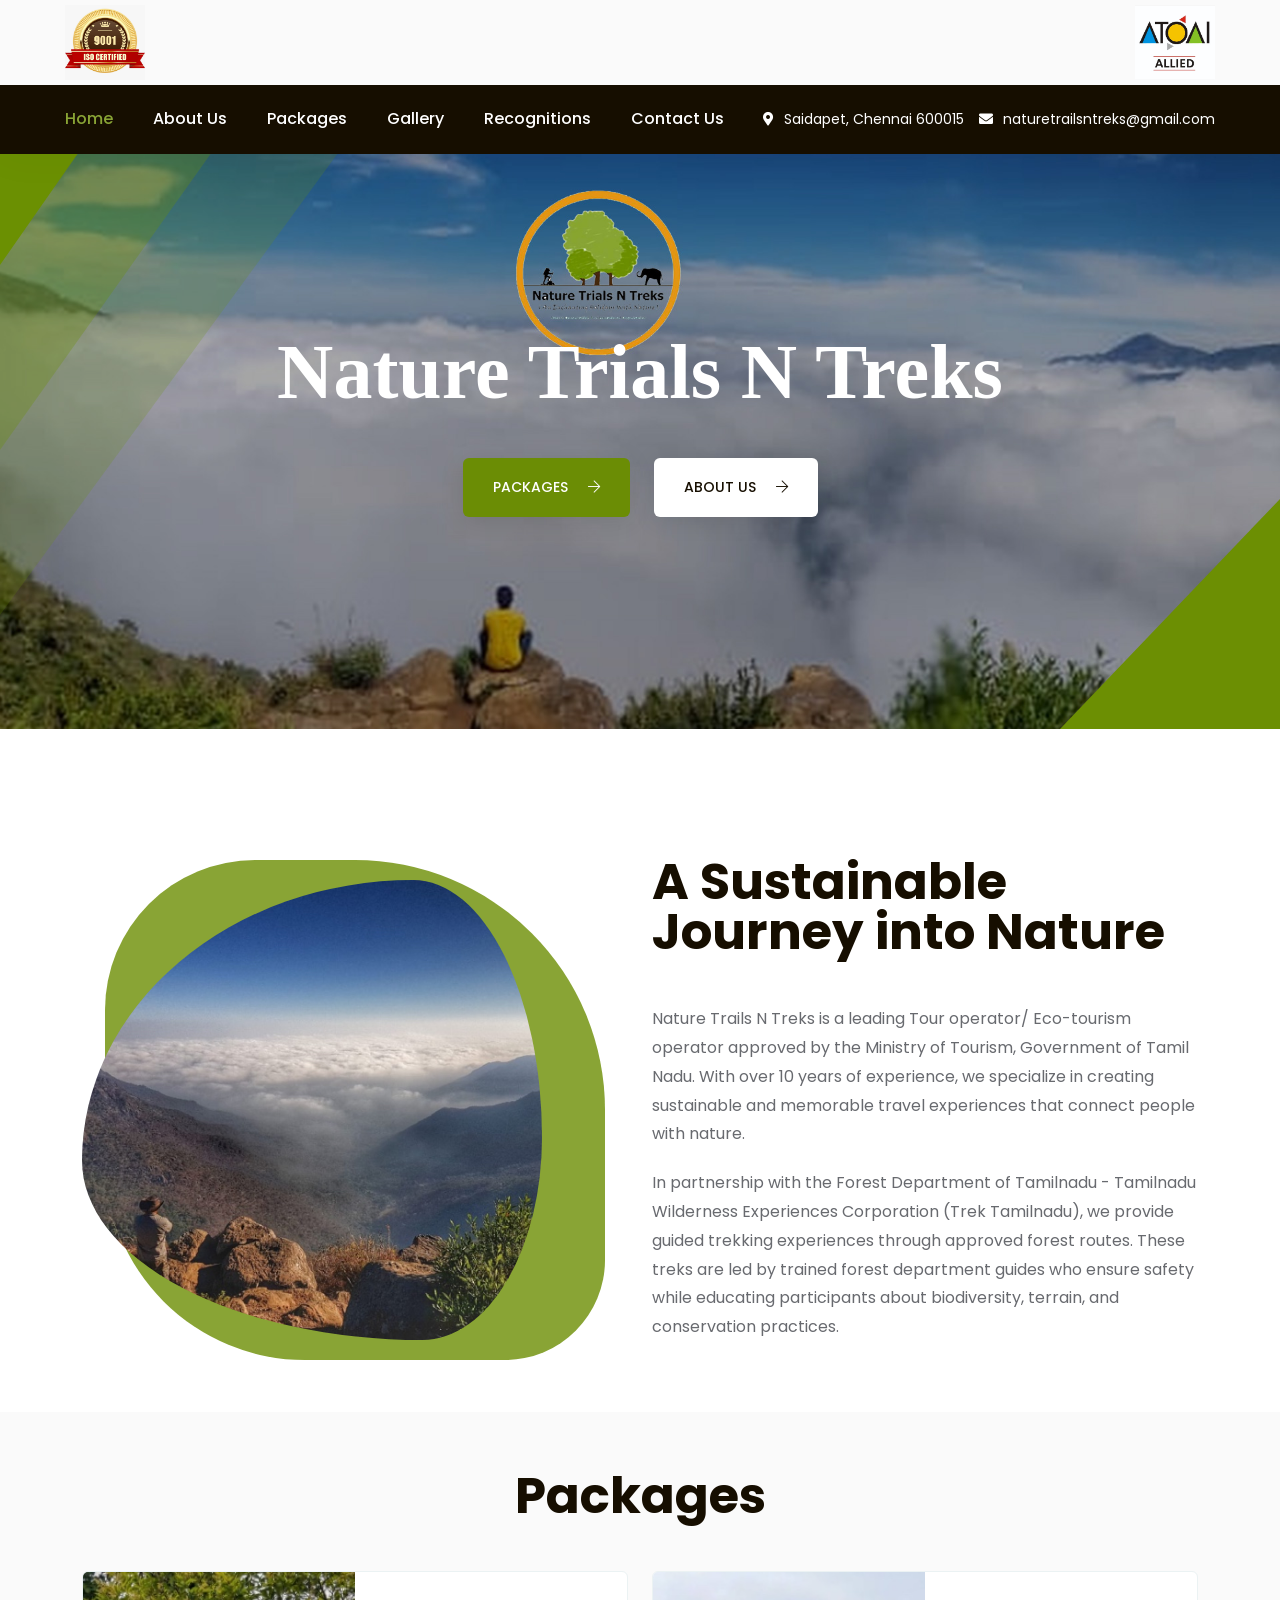
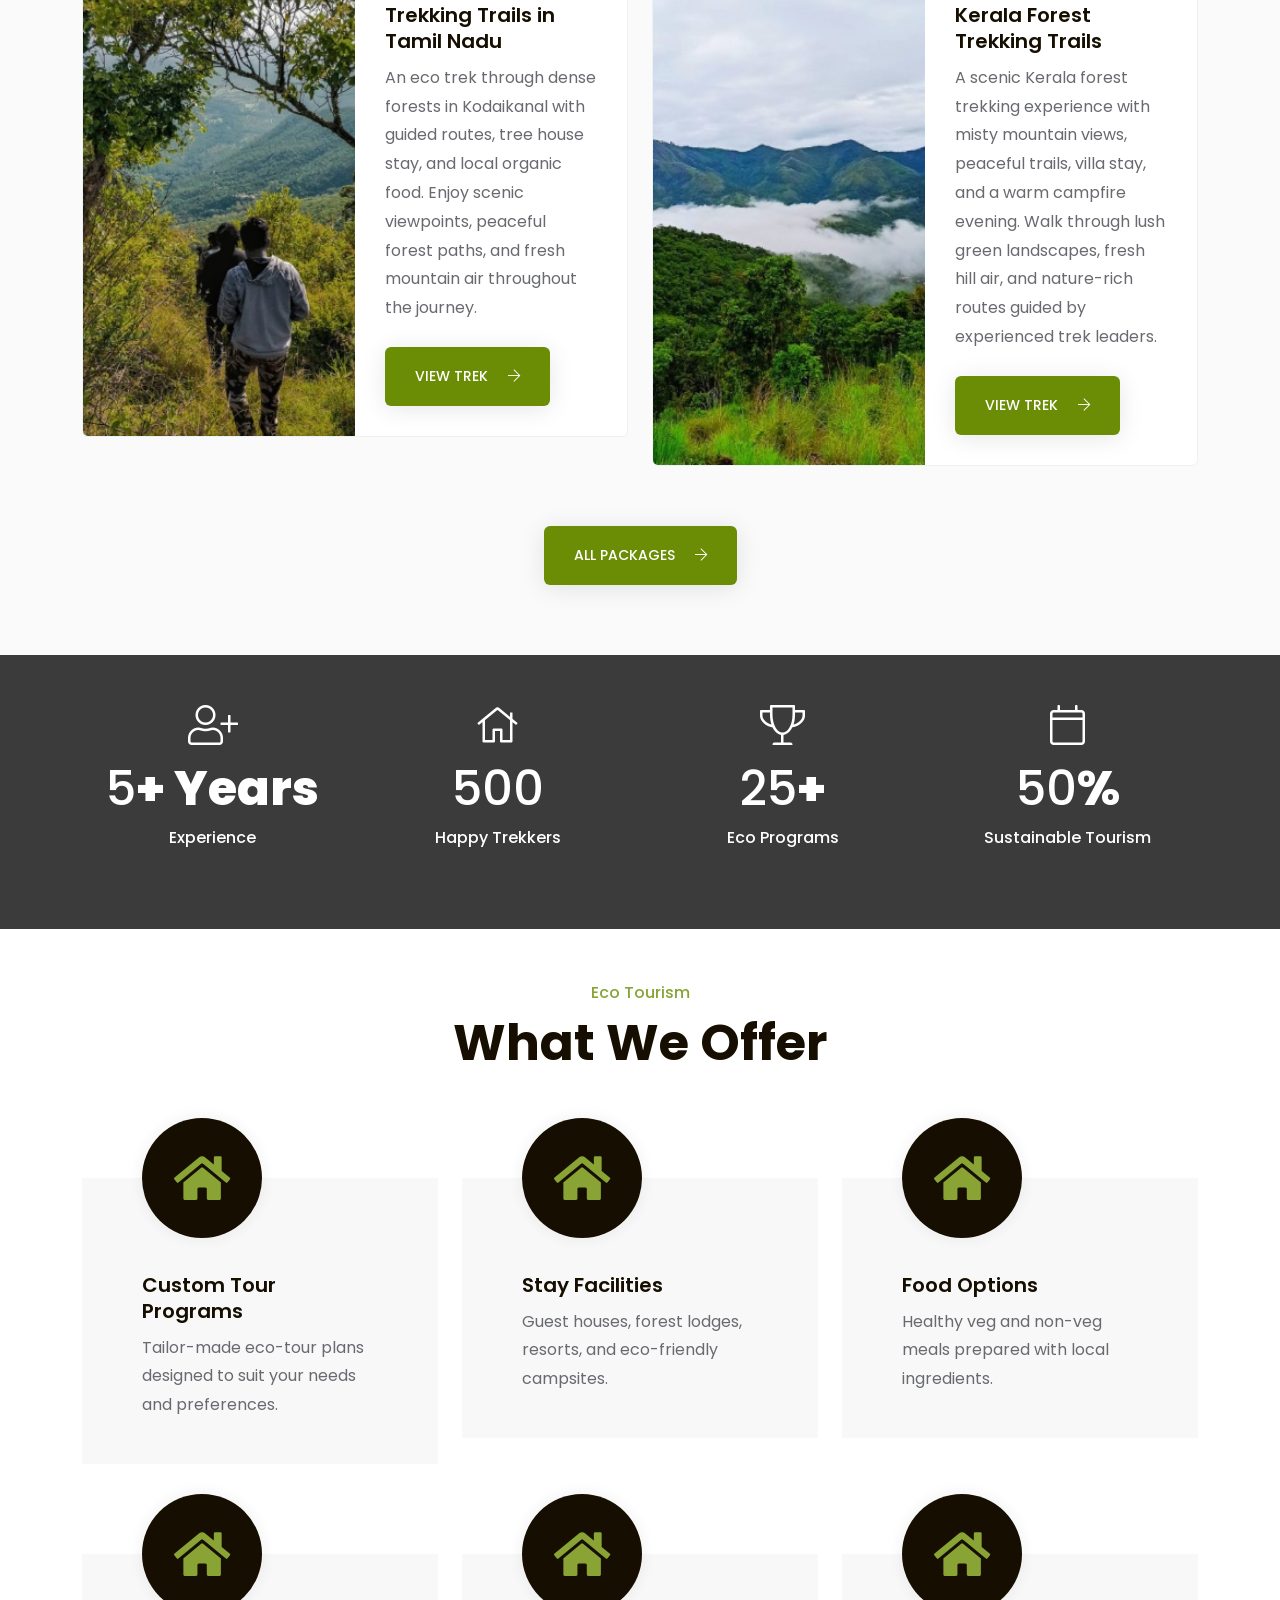
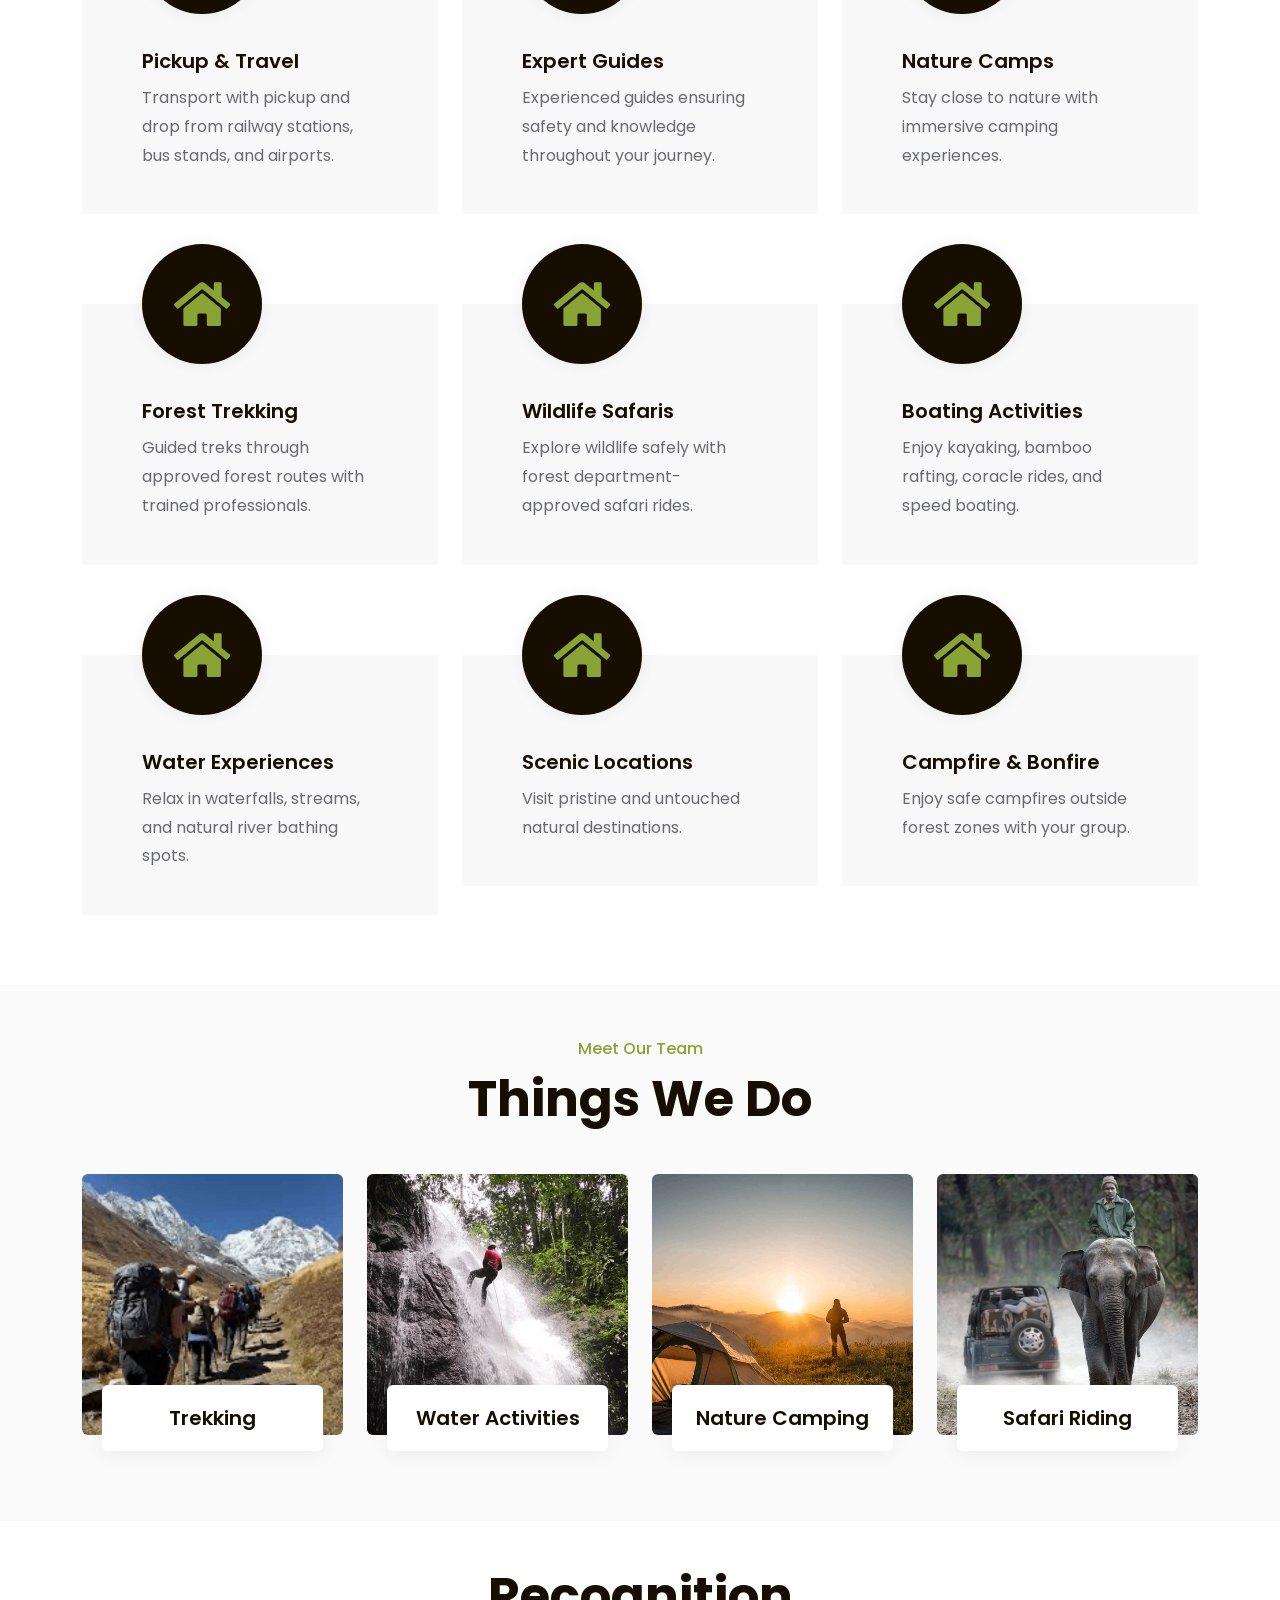
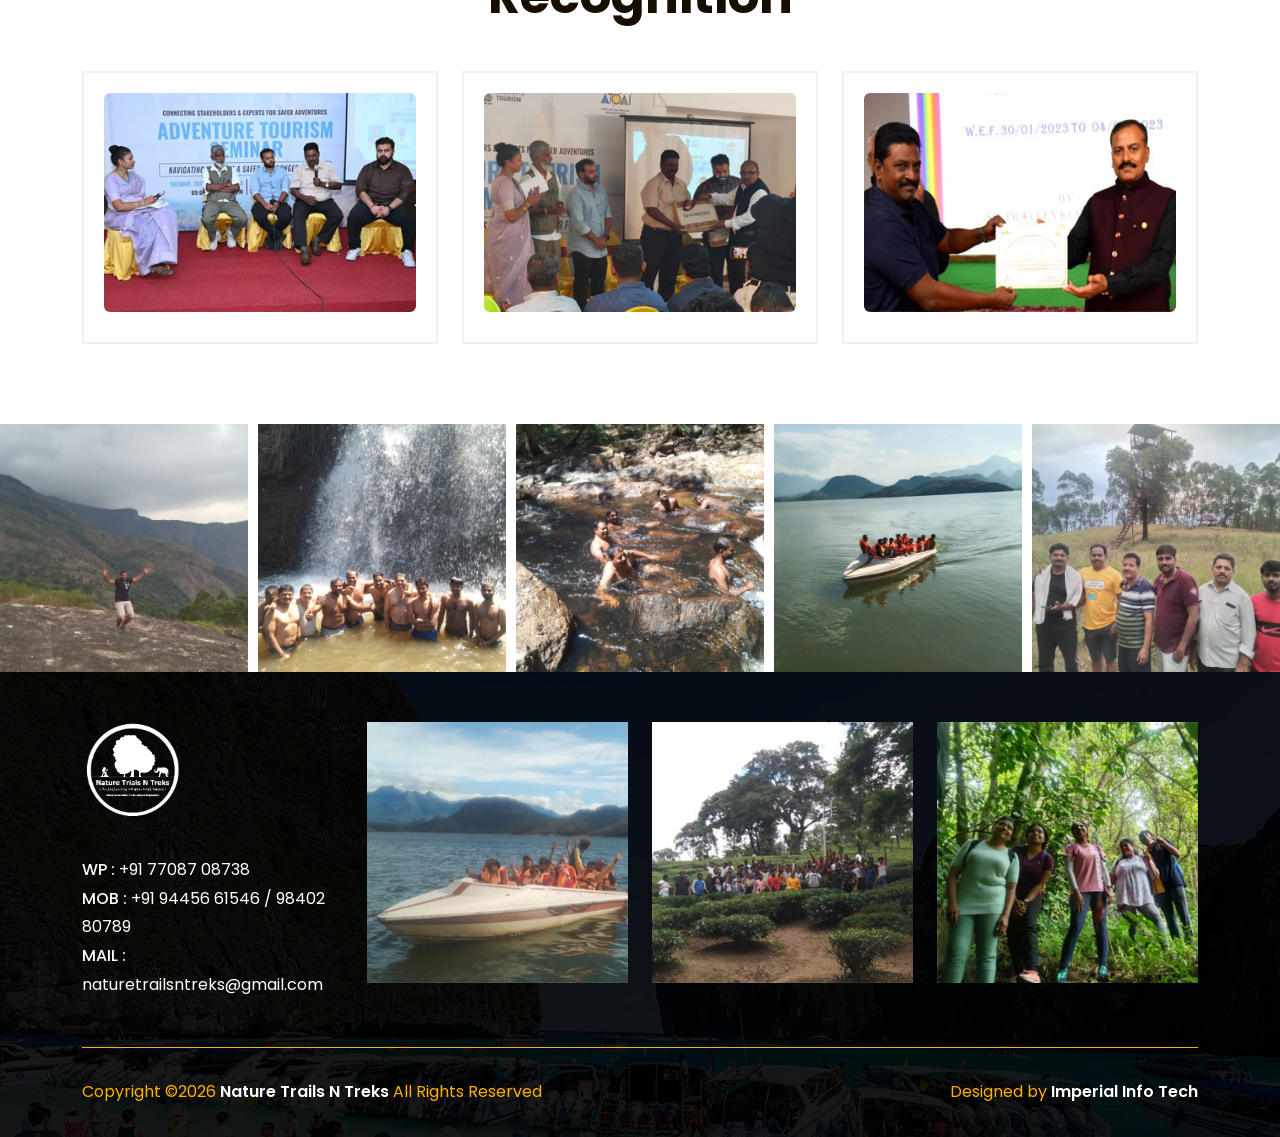
==== commit 7fffec6a: "refactor: rename Blog to Recognition in navigation, remove chat trigger messages, and update CSS con" ====
--- a/index.html
+++ b/index.html
@@ -75,7 +75,7 @@
 
       </li>
       <li class="menu-item">
-        <a href="recognitions.html">Blog</a>
+        <a href="recognitions.html">Recognitions</a>
 
       </li>
       <li class="menu-item">
@@ -199,7 +199,7 @@
 
             </li>
             <li class="menu-item menu-item-has-children">
-              <a href="recognitions.html">Blog</a>
+              <a href="recognitions.html">Recognition</a>
 
             </li>
             <li class="menu-item menu-item-has-children">
@@ -837,11 +837,11 @@
                 <img src="assets/img/recognition/r4.jpg" alt="img">
               </a>
             </div>
-            </div>
-          </article>
-        </div>
-      </div>
-    </div>
+        </div>
+        </article>
+      </div>
+    </div>
+  </div>
   </div>
   <!--Section End-->
 
@@ -960,7 +960,7 @@
               <a href="https://impinfo.in" target="_blank"> Imperial Info Tech</a>
             </p>
           </div>
-          
+
         </div>
       </div>
     </div>
@@ -1008,7 +1008,7 @@
           siteTag: " Available",
           siteLogo: "#",
           widgetPosition: "LEFT",
-          triggerMessage: "Message Us",
+
           welcomeMessage: "Welcome to The Farmville. \nHow Can We help you?",
           brandColor: "#25D366",
           messageText: "",
--- a/assets/css/style.css
+++ b/assets/css/style.css
@@ -19184,4 +19184,7 @@
     width: 100%;
     height: auto;
   }
+  .container-fluid{
+    padding: 10px !important;
+  }
 }
--- a/assets/css/style.css
+++ b/assets/css/style.css
@@ -19184,4 +19184,7 @@
     width: 100%;
     height: auto;
   }
+  .container-fluid{
+    padding: 10px !important;
+  }
 }
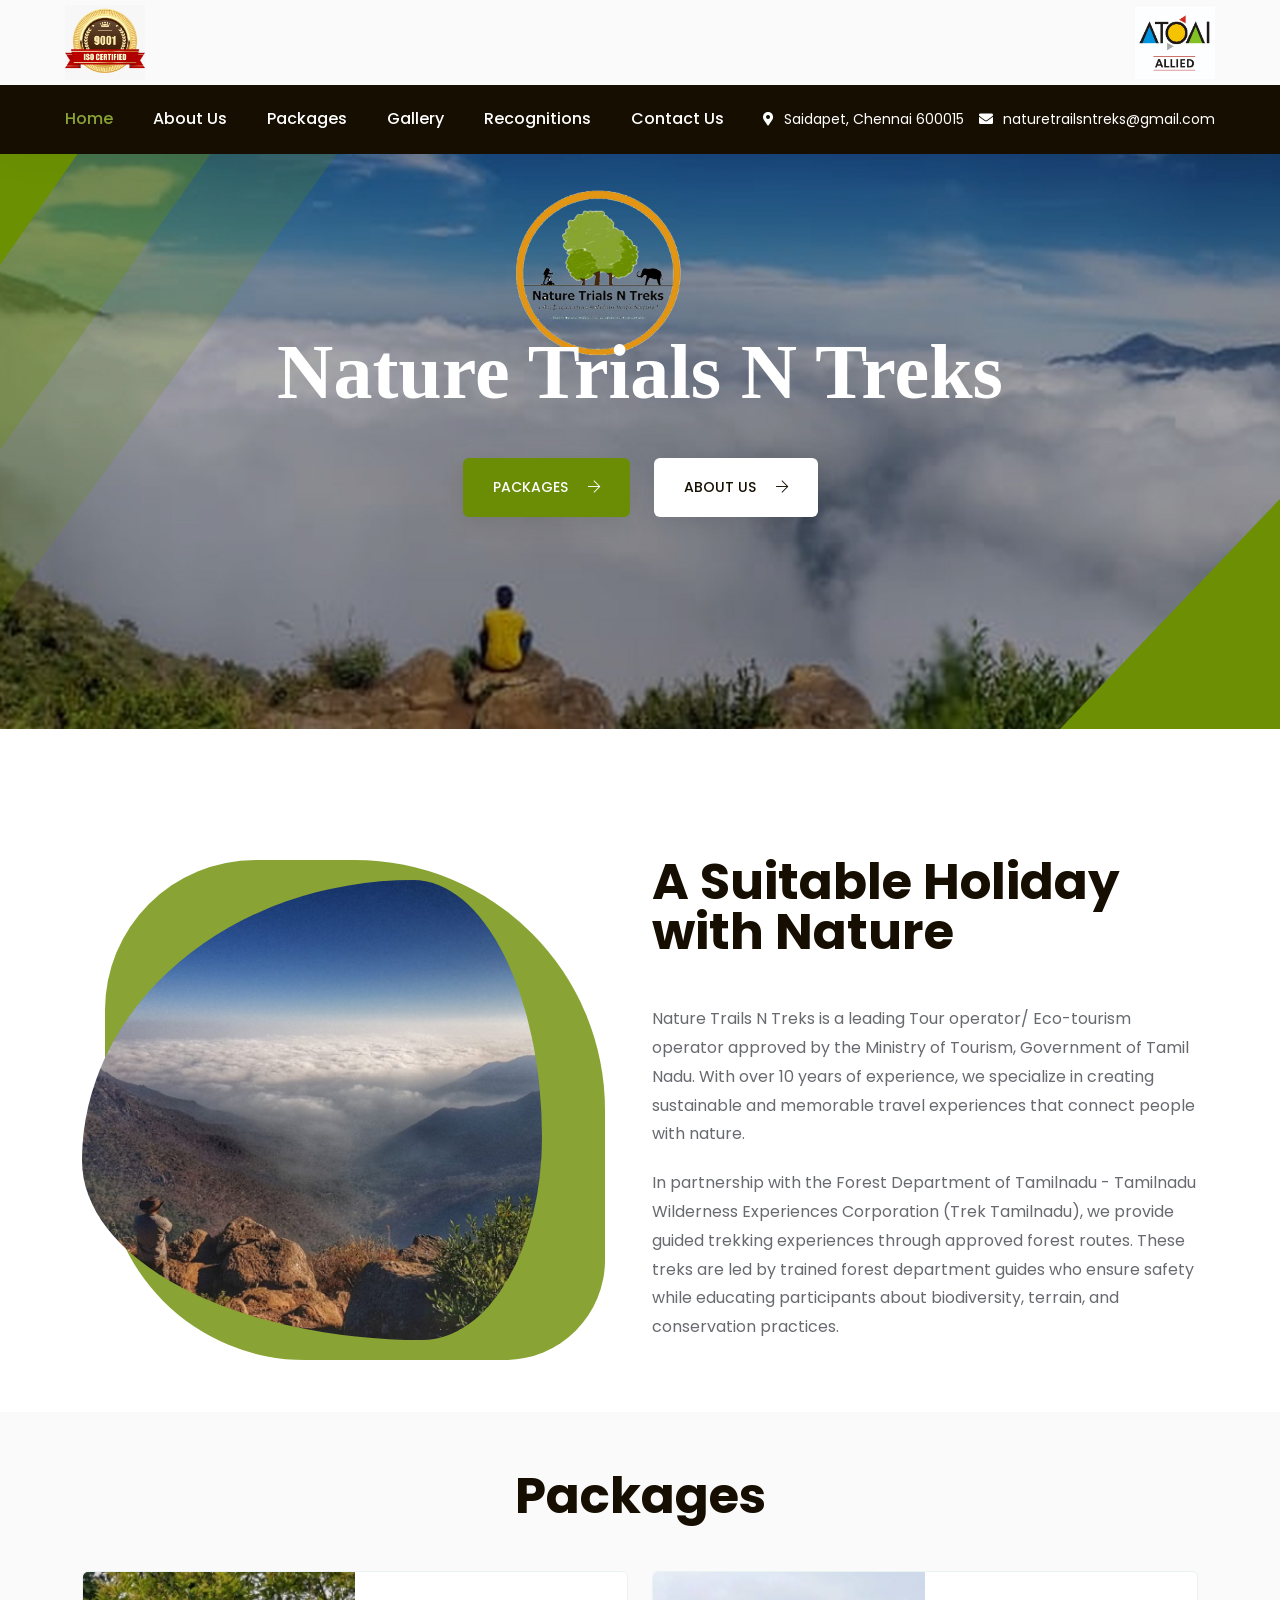
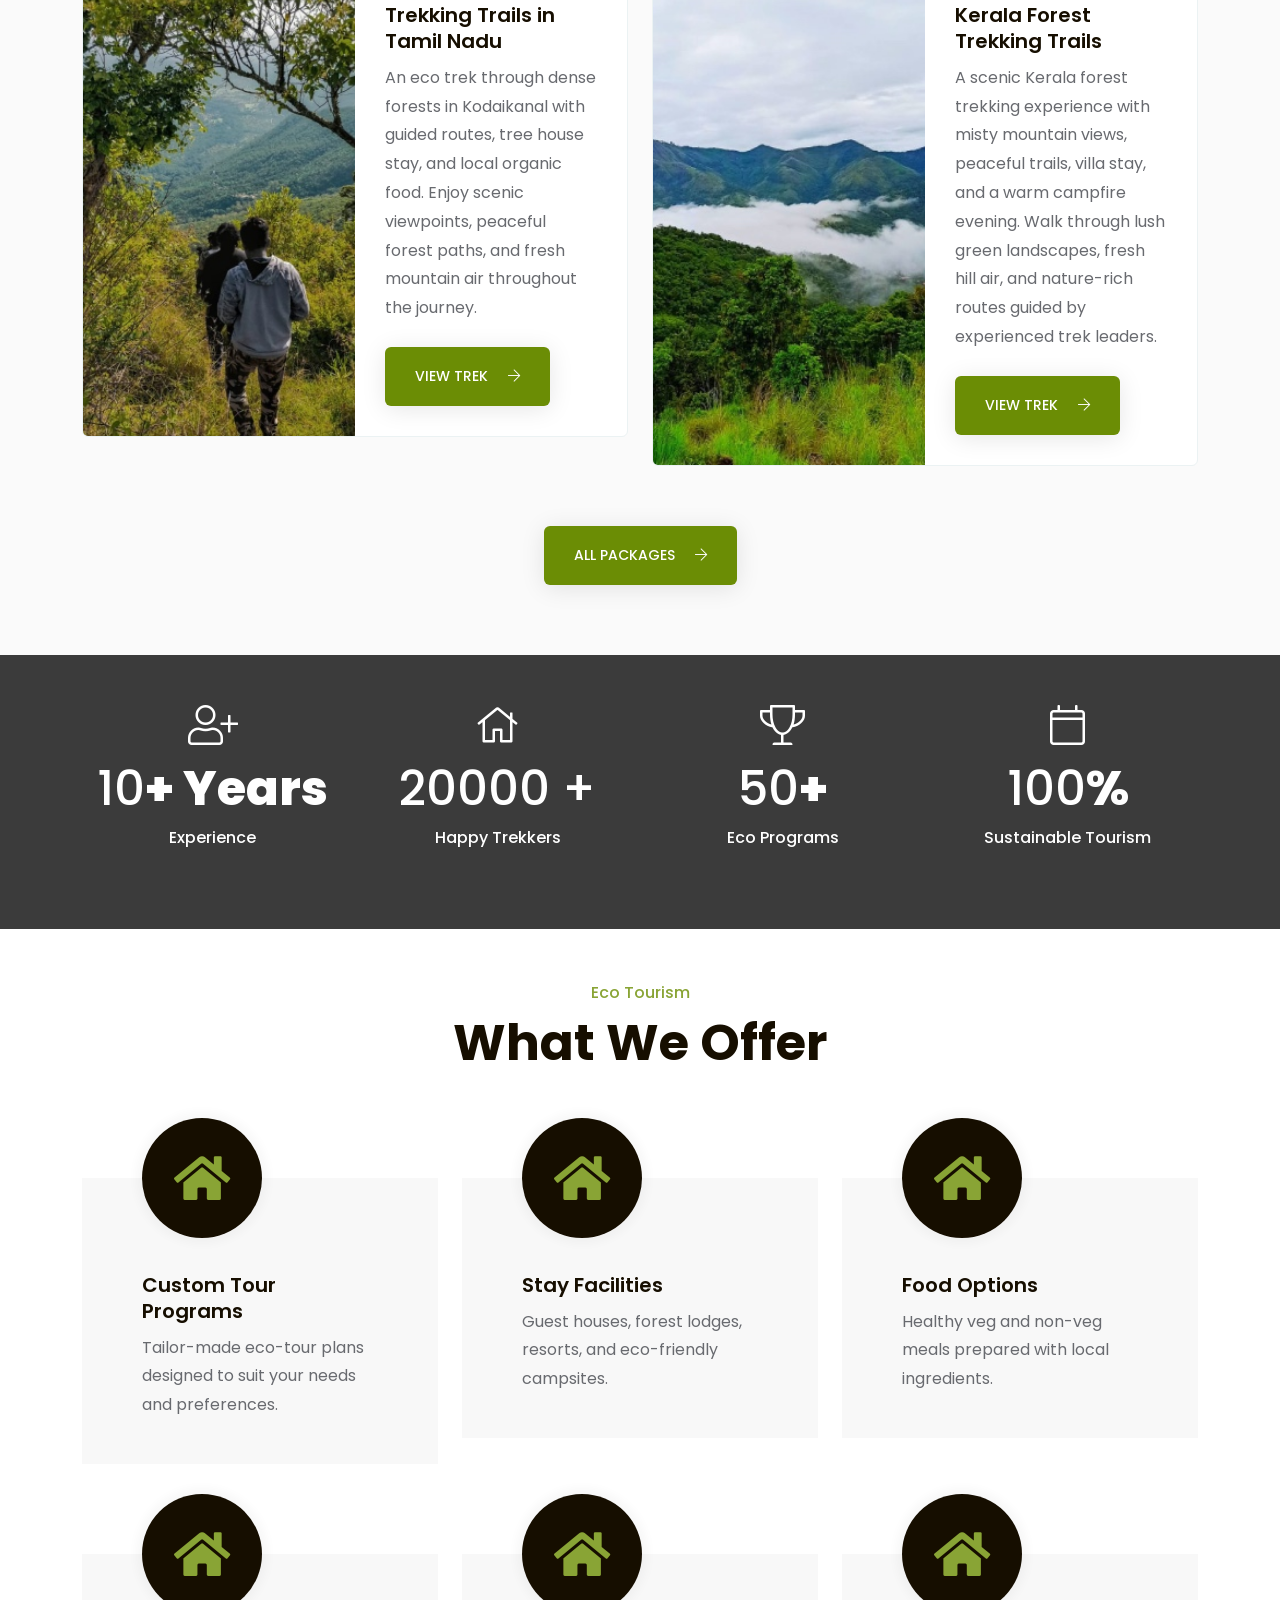
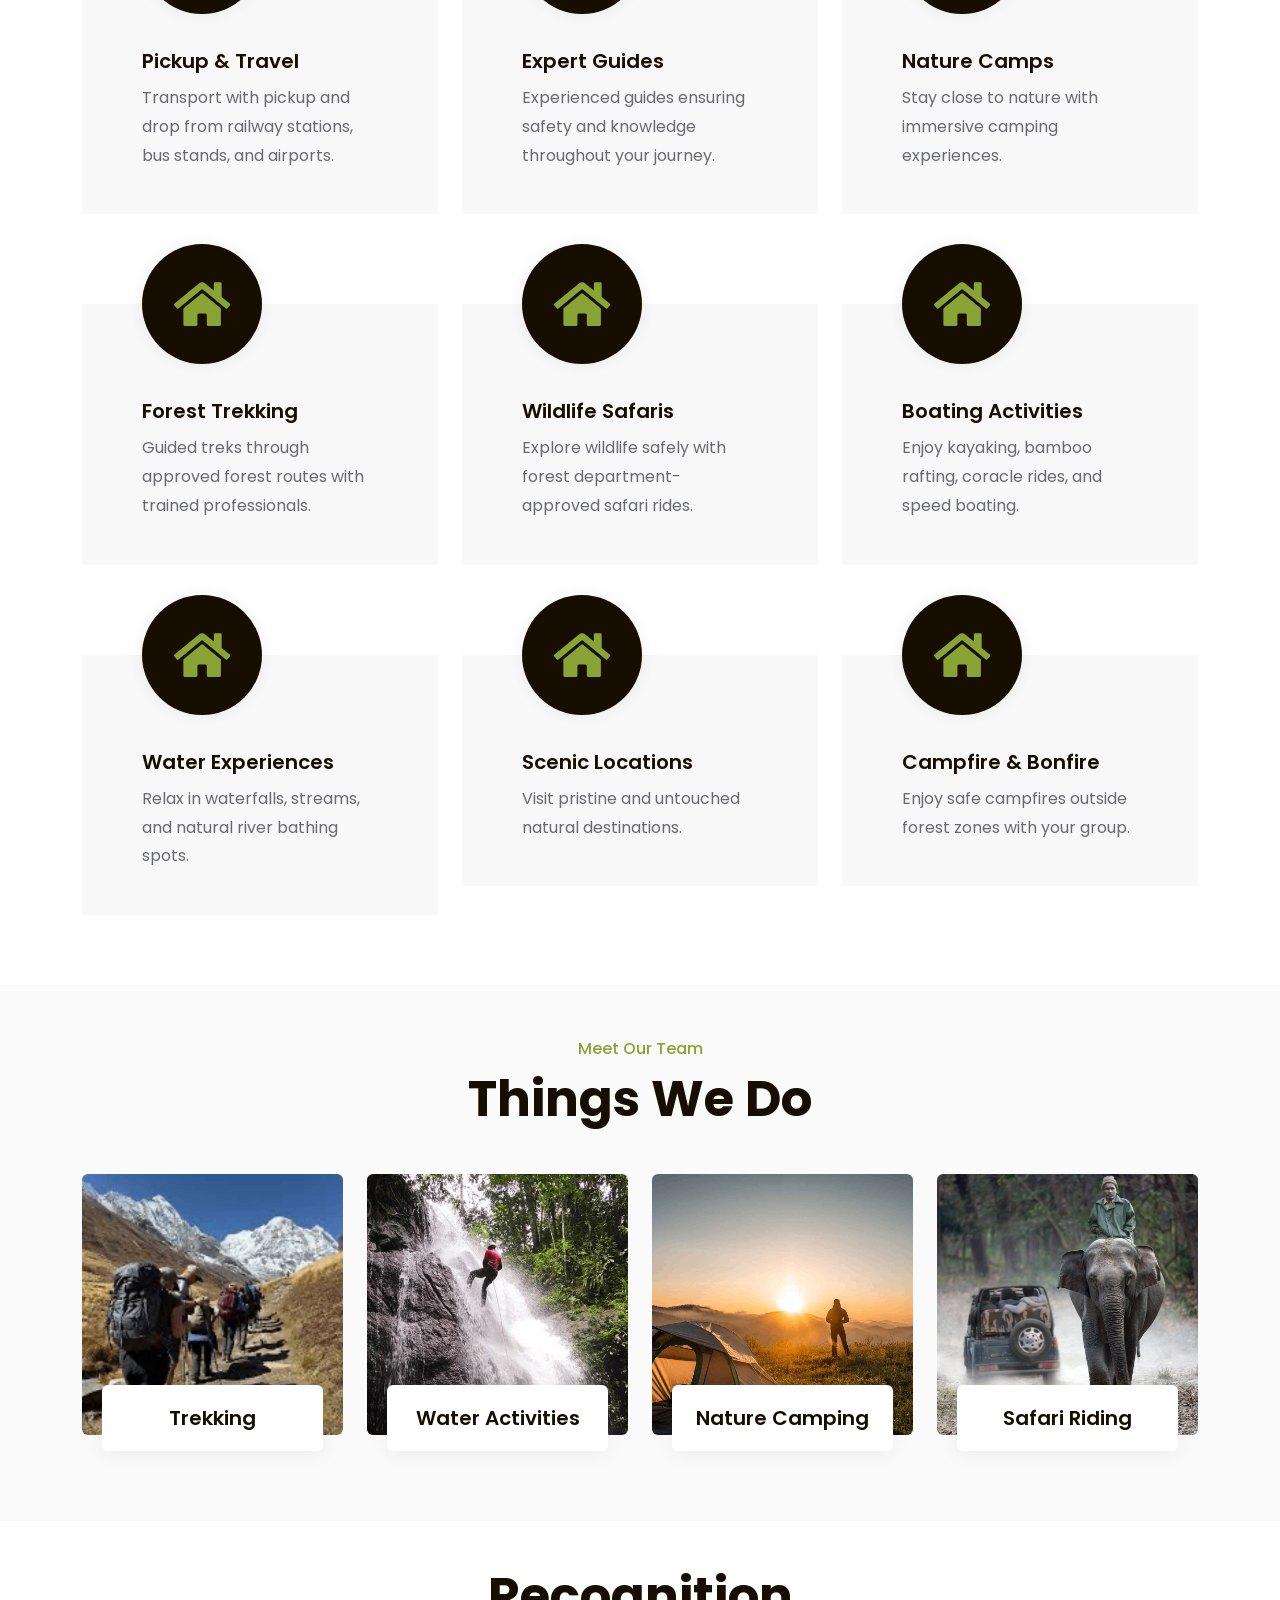
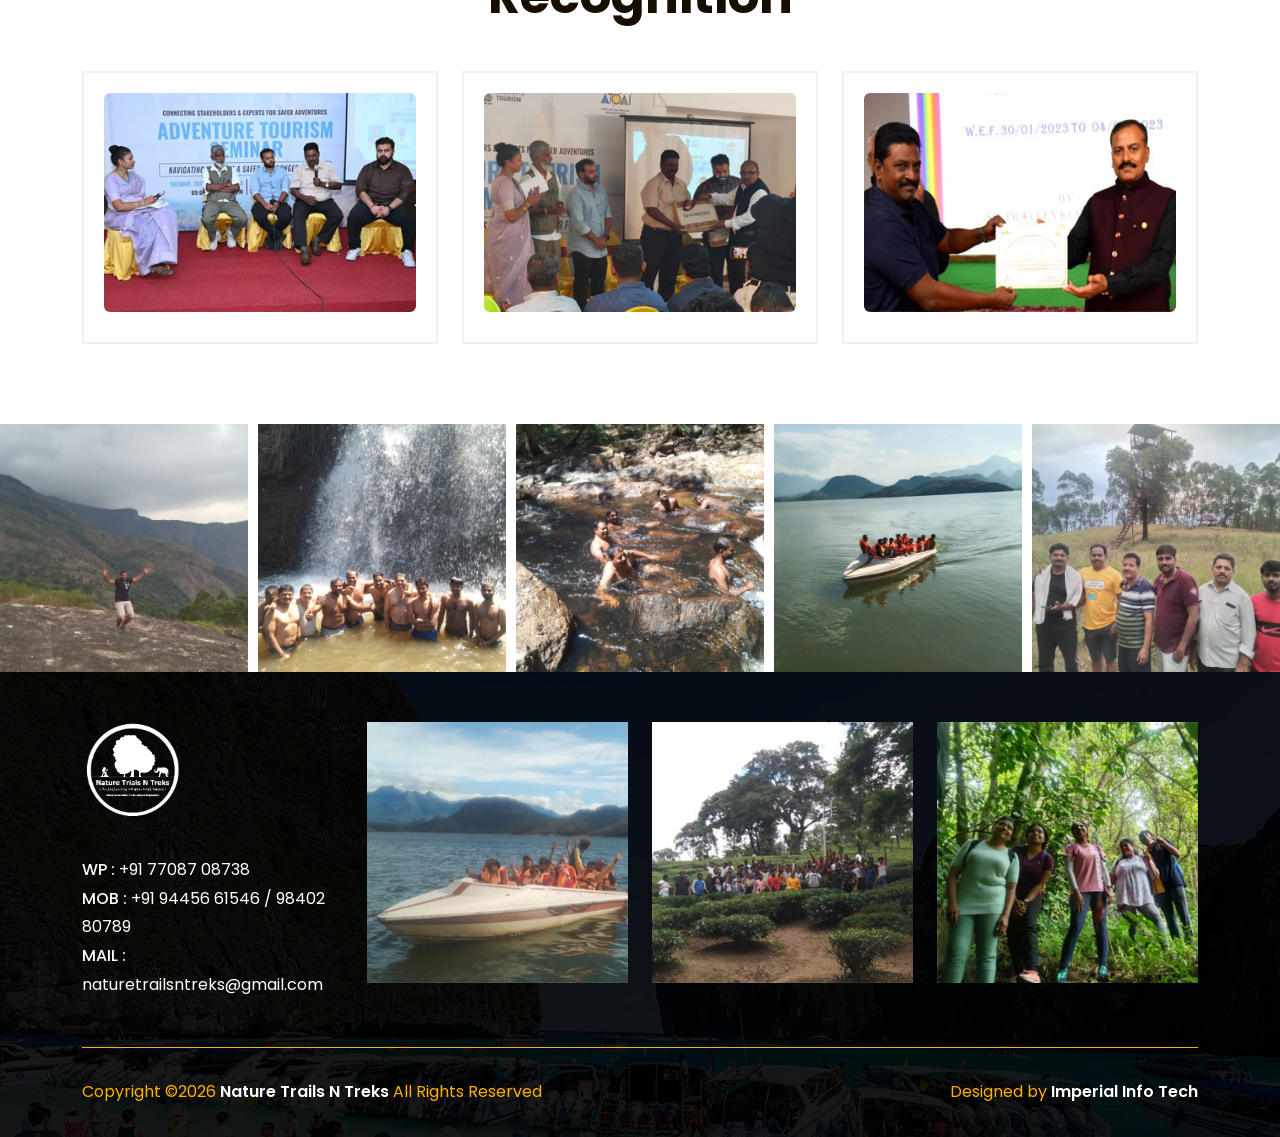
==== commit 0033f180: "feat: update site branding, content, and WhatsApp widget while adding new recognition images and fav" ====
--- a/index.html
+++ b/index.html
@@ -38,7 +38,7 @@
   <link href="assets/css/style.css" rel="stylesheet">
   <link rel="stylesheet" class="color-changing" href="assets/css/style.css">
   <link href="assets/fonts/font-awesome.min.css" rel="stylesheet">
-  <link rel="icon" type="image/png" sizes="32x32" href="favicon.png">
+  <link rel="icon" type="image/png" sizes="32x32" href="assets/img/fav.jpg">
   <link href="assets/fonts/flaticon/flaticon.css" rel="stylesheet">
 
 
@@ -333,7 +333,7 @@
         <div class="col-lg-6">
           <div class="sigma_about style-9 mt-5 mt-lg-0">
             <div class="section-title">
-              <h3 class="title mb-5">A Sustainable Journey into Nature</h3>
+              <h3 class="title mb-5">A Suitable Holiday with Nature</h3>
 
               <p>
 
@@ -489,7 +489,7 @@
             <i class="fal fa-home text-white"></i>
             <span>
 
-              <b class="counter" data-from="0" data-to="1000">1000 +</b>
+              <b class="counter" data-from="0" data-to="20000">20000 +</b>
 
             </span>
             <p class="text-white">Happy Trekkers</p>
@@ -1000,32 +1000,31 @@
 
   <script>
     (function (w, d, s, u) {
-      w.gbwawc = {
-        url: u,
-        options: {
-          waId: "+91 9841446698",
-          siteName: "The Farmville",
-          siteTag: " Available",
-          siteLogo: "#",
-          widgetPosition: "LEFT",
-
-          welcomeMessage: "Welcome to The Farmville. \nHow Can We help you?",
-          brandColor: "#25D366",
-          messageText: "",
-          replyOptions: ['', '', ''],
-        },
-      };
-      var h = d.getElementsByTagName(s)[0],
-        j = d.createElement(s);
-      j.async = true;
-      j.src = u + "/whatsapp-widget.min.js?_=" + Math.random();
-      h.parentNode.insertBefore(j, h);
+        w.gbwawc = {
+            url: u,
+            options: {
+                waId: "+91 7708708738",
+                siteName: "Nature Trials N Treks",
+                siteTag: "Online",
+                siteLogo: "https://assets.gallabox.com/gb-home/wa-chat-widget/bot-logo-1.png",
+                widgetPosition: "LEFT",
+                welcomeMessage: "Welcome to Nature Trials N Treks. How may i help you?",
+                triggerMessage: "",
+                brandColor: "#25D366",
+                messageText: "",
+                replyOptions: ["", ""],
+                version: "v1",
+                widgetPositionMarginX: "12",
+                widgetPositionMarginY: "12",
+            },
+        };
+        var h = d.getElementsByTagName(s)[0],
+            j = d.createElement(s);
+        j.async = true;
+        j.src = u + "/whatsapp-widget.min.js?_=" + "2026-06-25 09";
+        h.parentNode.insertBefore(j, h);
     })(window, document, "script", "https://waw.gallabox.com");
-    $(".flex-nowrap").css("display", "none");
-
-
-
-  </script>
+</script>
 
 </body>
 
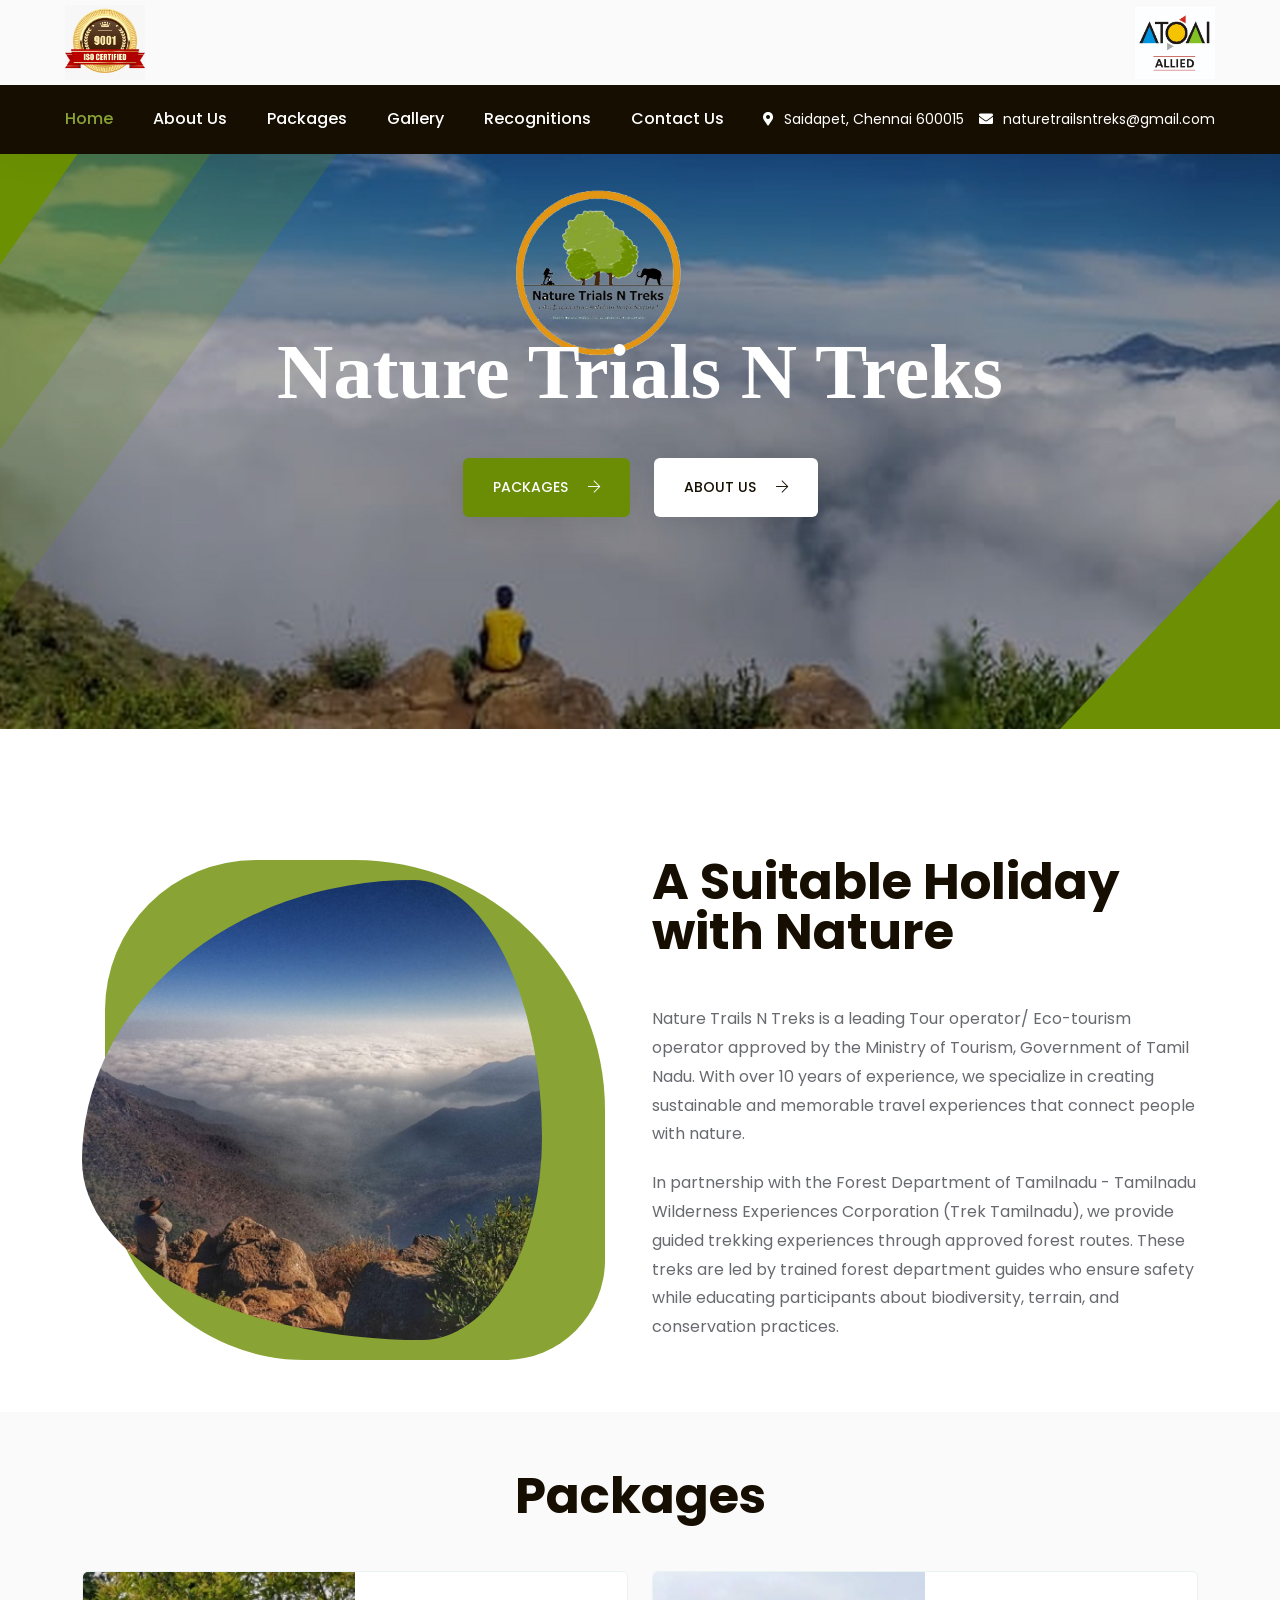
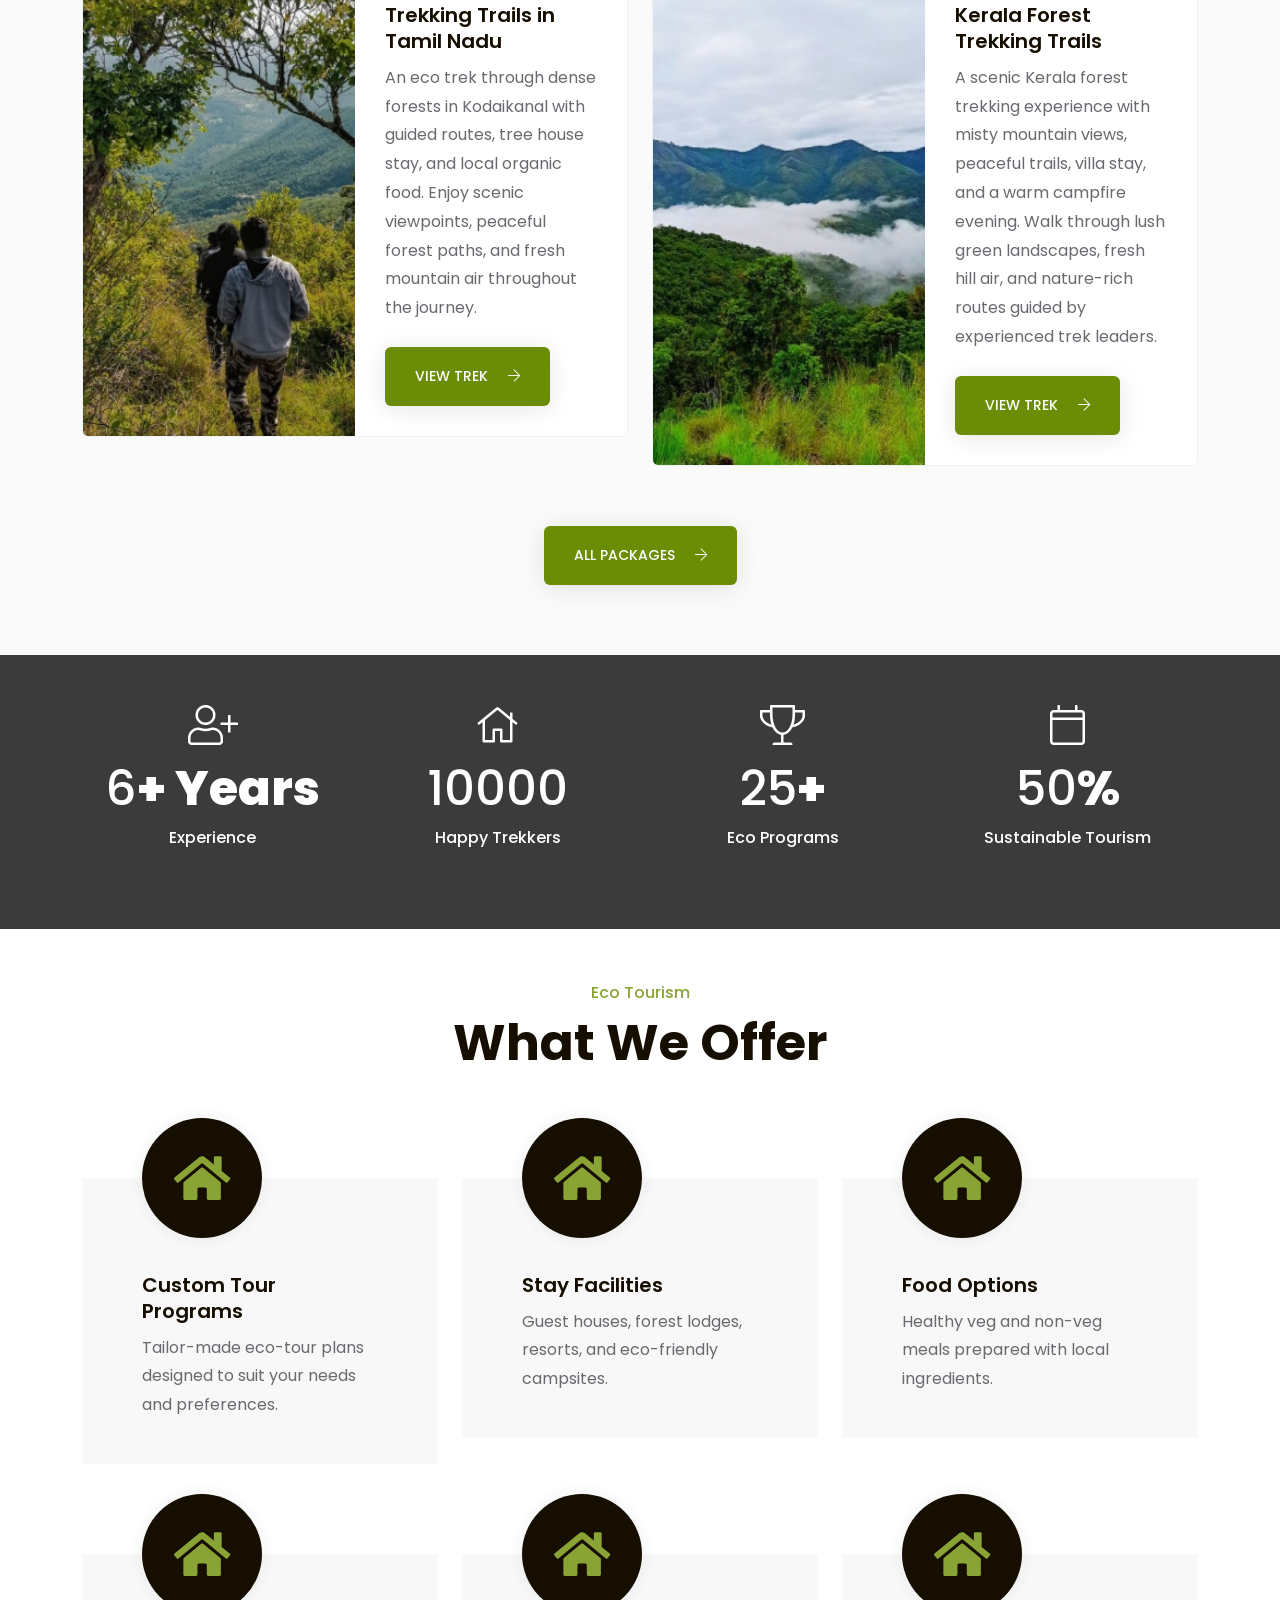
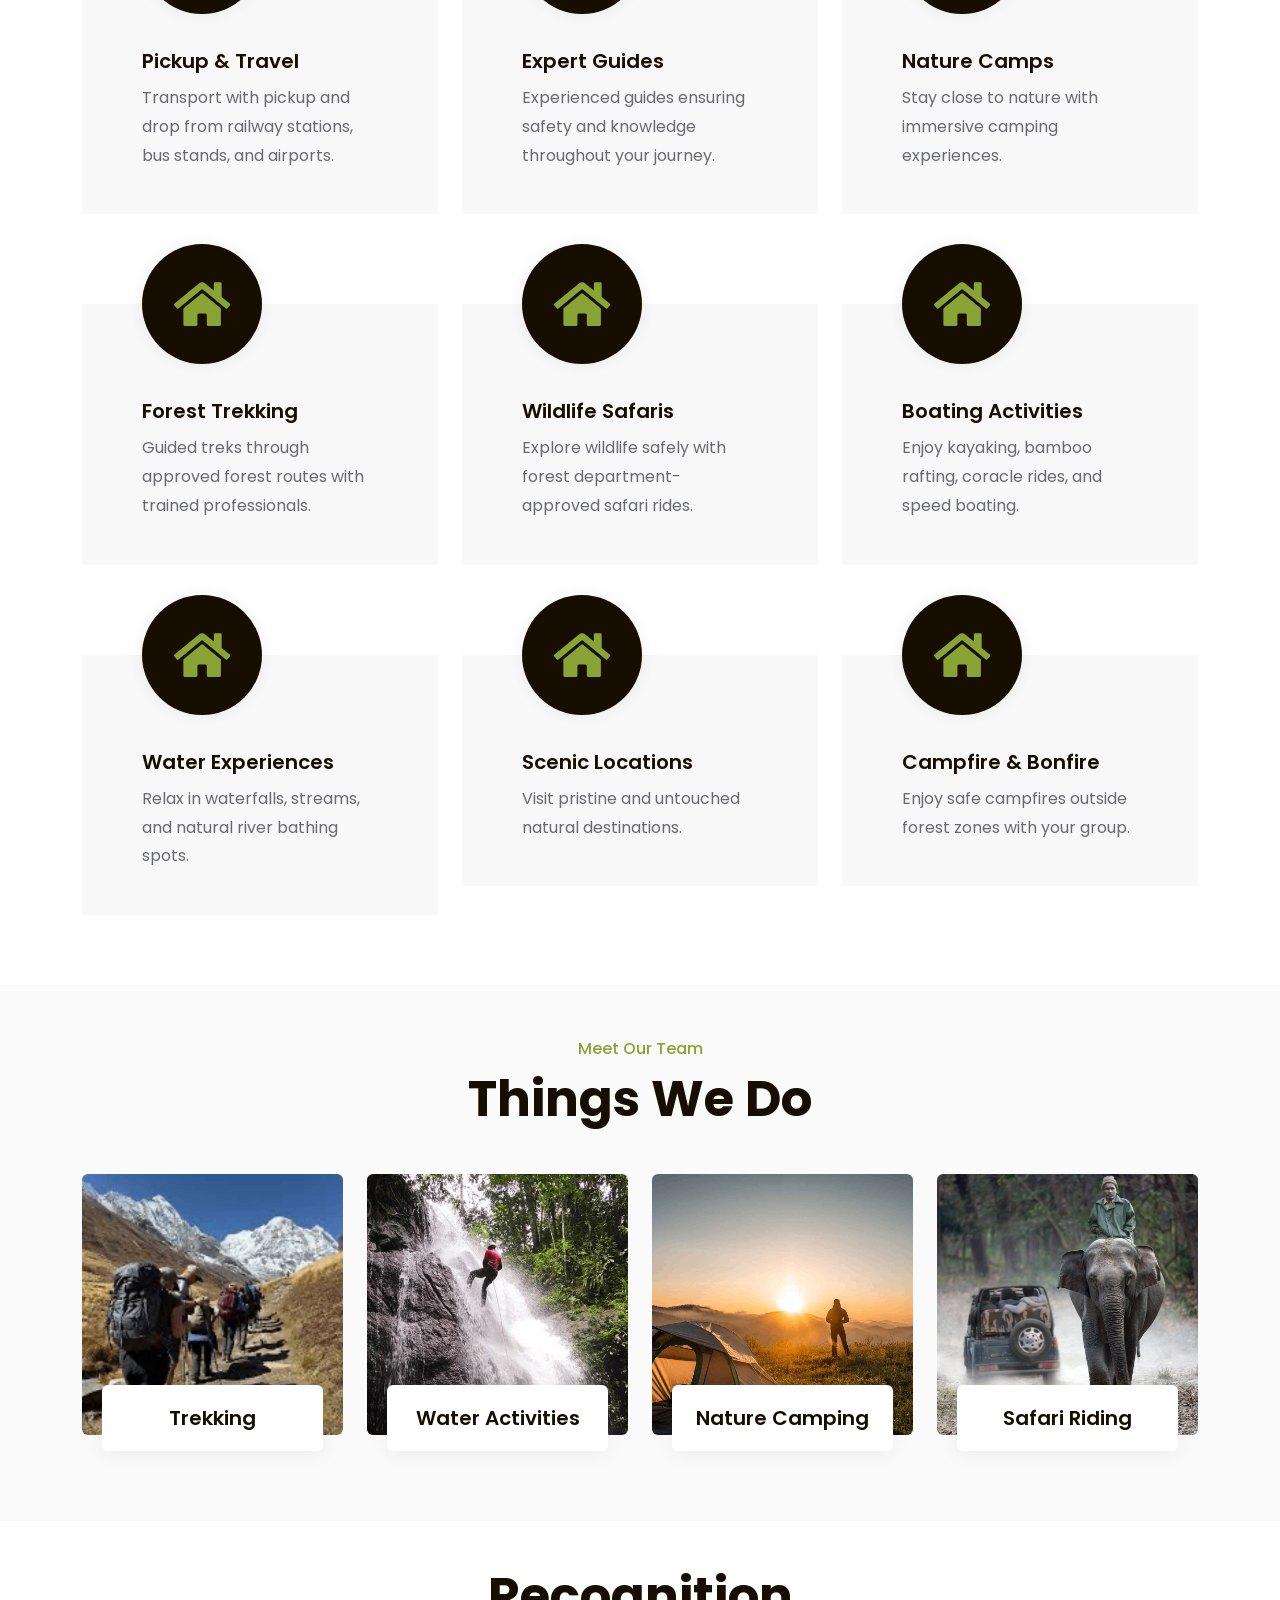
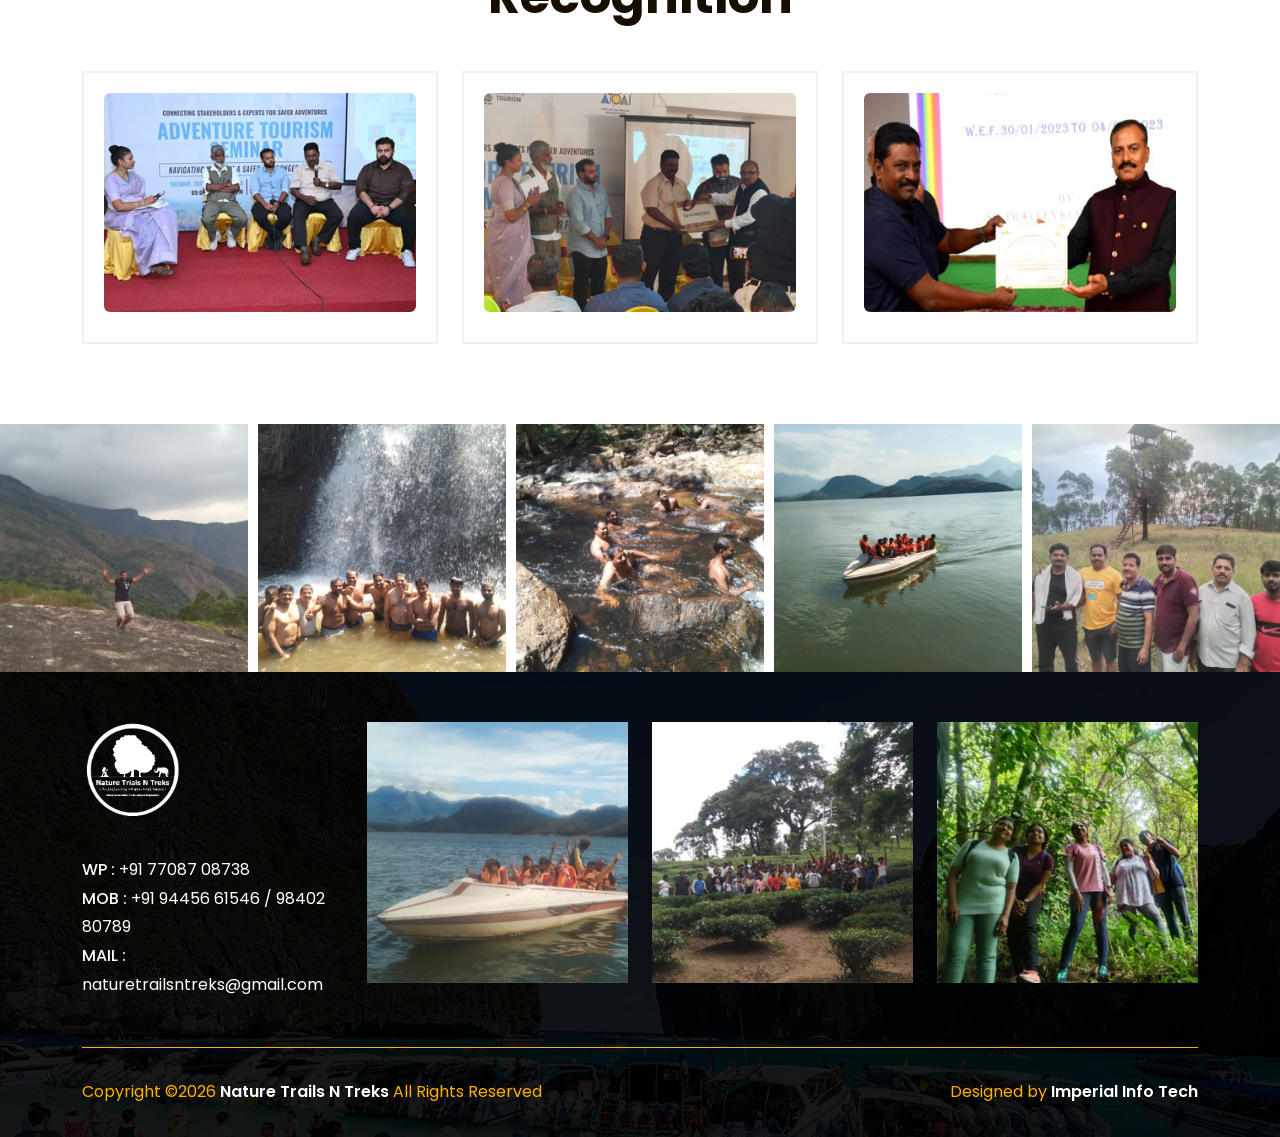
==== commit 8421ec71: "sun" ====
--- a/index.html
+++ b/index.html
@@ -38,7 +38,7 @@
   <link href="assets/css/style.css" rel="stylesheet">
   <link rel="stylesheet" class="color-changing" href="assets/css/style.css">
   <link href="assets/fonts/font-awesome.min.css" rel="stylesheet">
-  <link rel="icon" type="image/png" sizes="32x32" href="assets/img/fav.jpg">
+  <link rel="icon" type="image/png" sizes="32x32" href="assets/img/fav.png">
   <link href="assets/fonts/flaticon/flaticon.css" rel="stylesheet">
 
 
@@ -249,7 +249,7 @@
 
                 </h1>
                 <div class="banner-links d-flex align-items-center justify-content-center">
-                  <a href="accommodations.html" class="sigma_btn">
+                  <a href="packages.html" class="sigma_btn">
 
                     Packages
 
@@ -287,7 +287,7 @@
 
                 </h1>
                 <div class="banner-links d-flex align-items-center justify-content-center">
-                  <a href="accommodations.html" class="sigma_btn">
+                  <a href="packages.html" class="sigma_btn">
 
                     Packages
 
@@ -1006,7 +1006,7 @@
                 waId: "+91 7708708738",
                 siteName: "Nature Trials N Treks",
                 siteTag: "Online",
-                siteLogo: "https://assets.gallabox.com/gb-home/wa-chat-widget/bot-logo-1.png",
+                siteLogo: "https://nature-and-trekks.vercel.app/assets/img/fav.jpg",
                 widgetPosition: "LEFT",
                 welcomeMessage: "Welcome to Nature Trials N Treks. How may i help you?",
                 triggerMessage: "",
--- a/assets/css/style.css
+++ b/assets/css/style.css
@@ -19187,4 +19187,7 @@
   .container-fluid{
     padding: 10px !important;
   }
+  .packk-secc{
+    padding-top: 30px !important;
+  }
 }
--- a/assets/css/style.css
+++ b/assets/css/style.css
@@ -19187,4 +19187,7 @@
   .container-fluid{
     padding: 10px !important;
   }
+  .packk-secc{
+    padding-top: 30px !important;
+  }
 }
